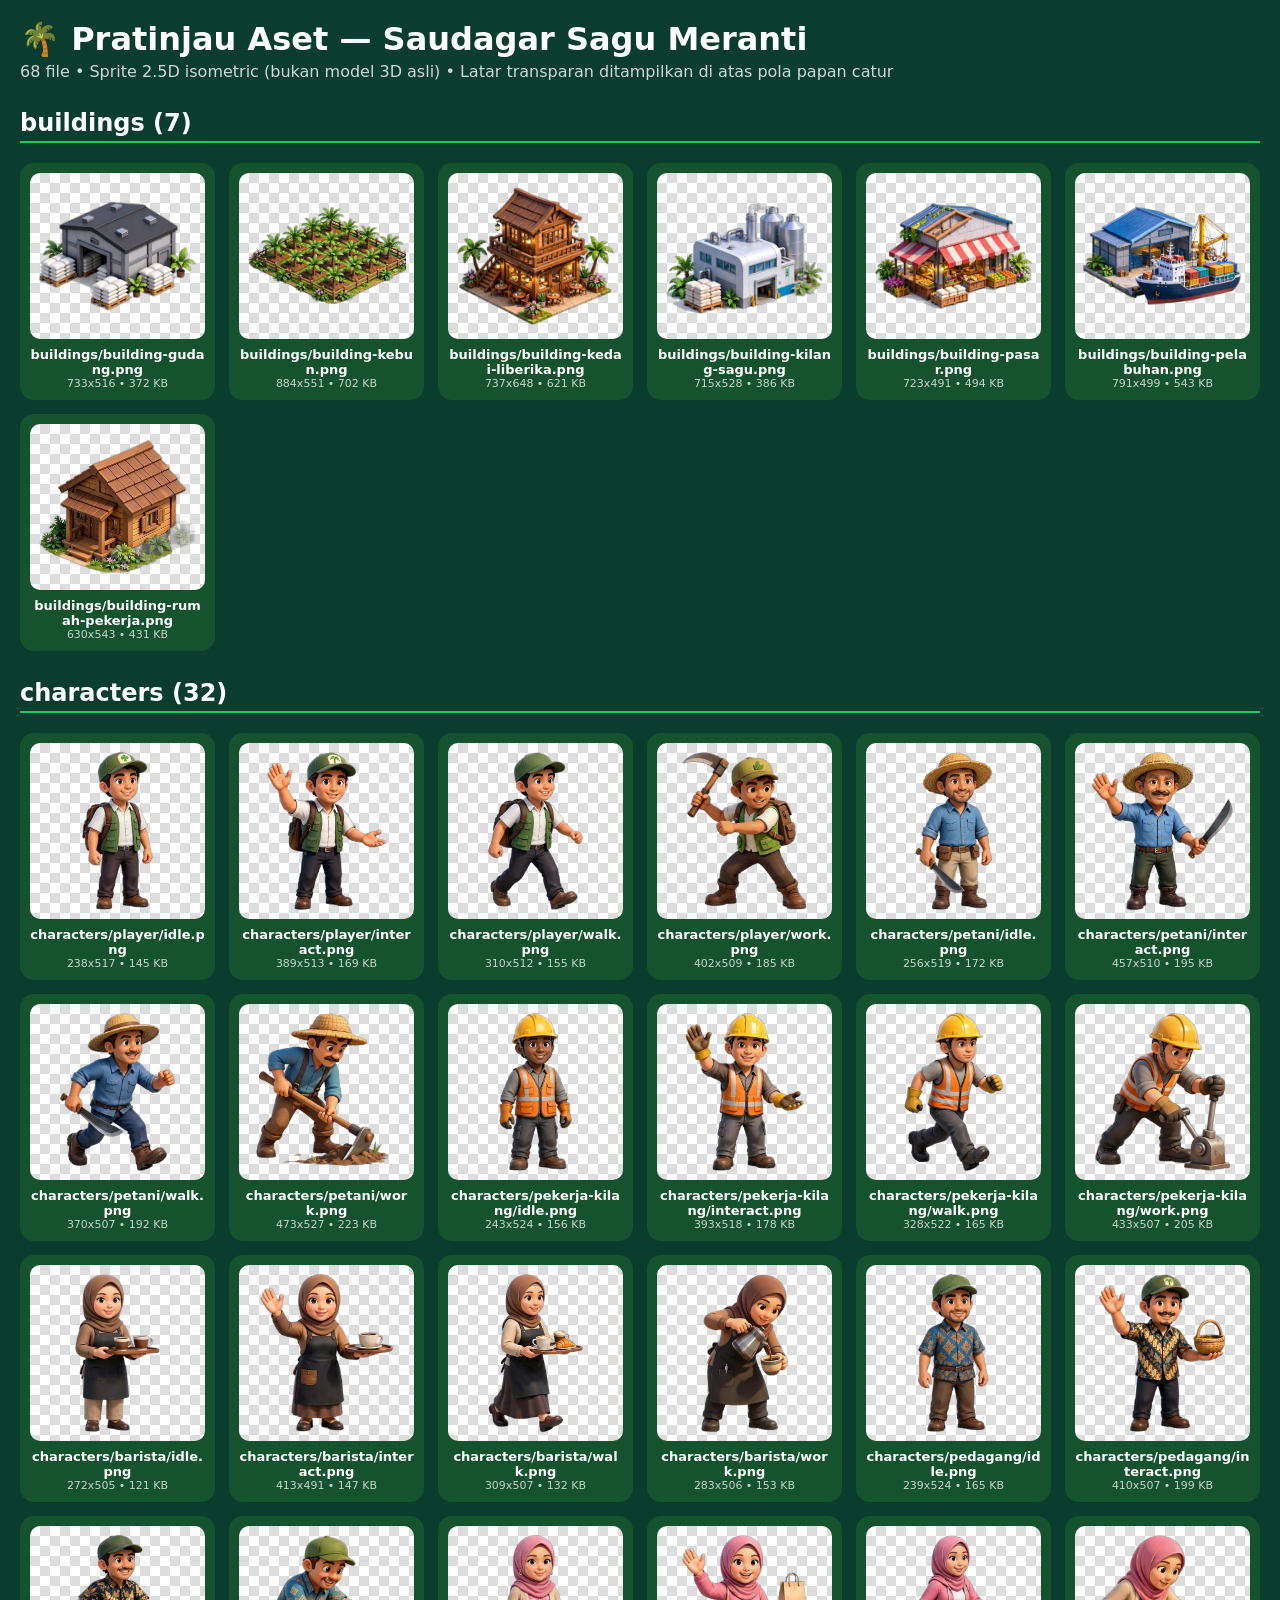
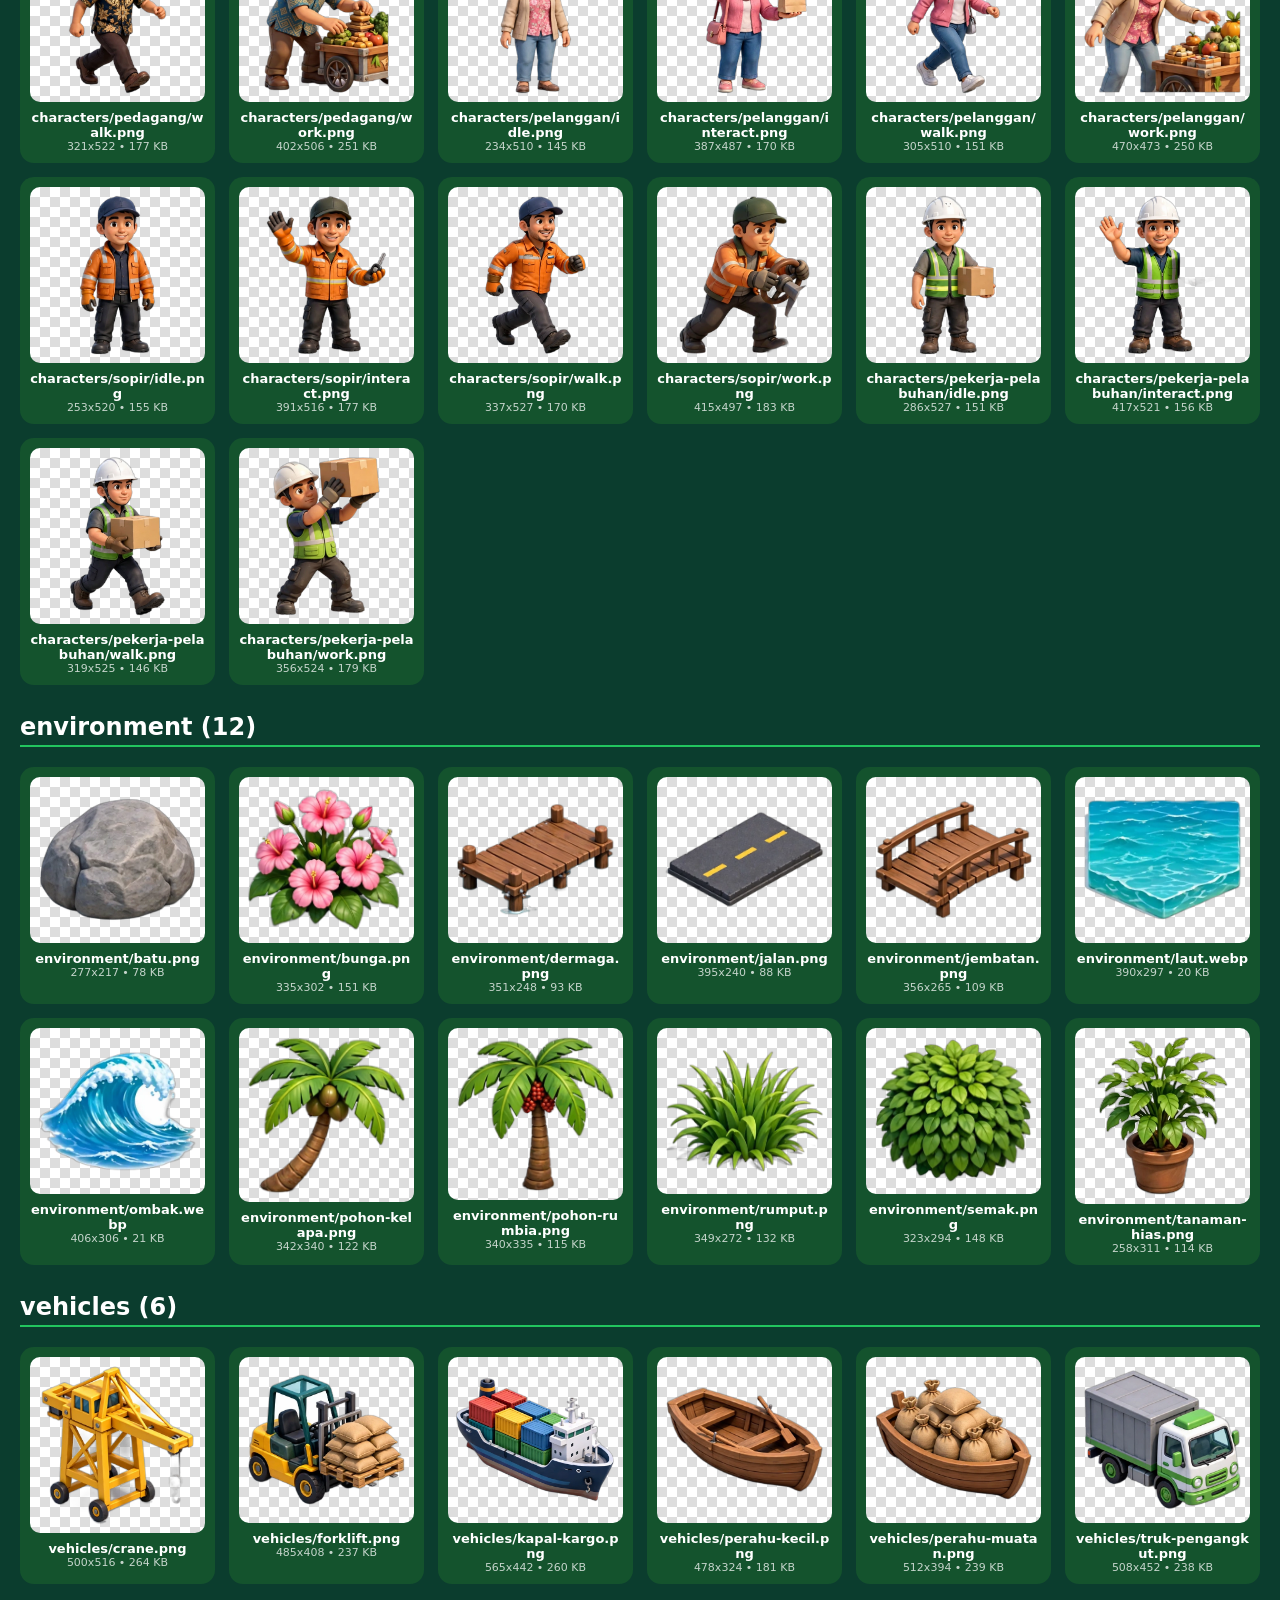
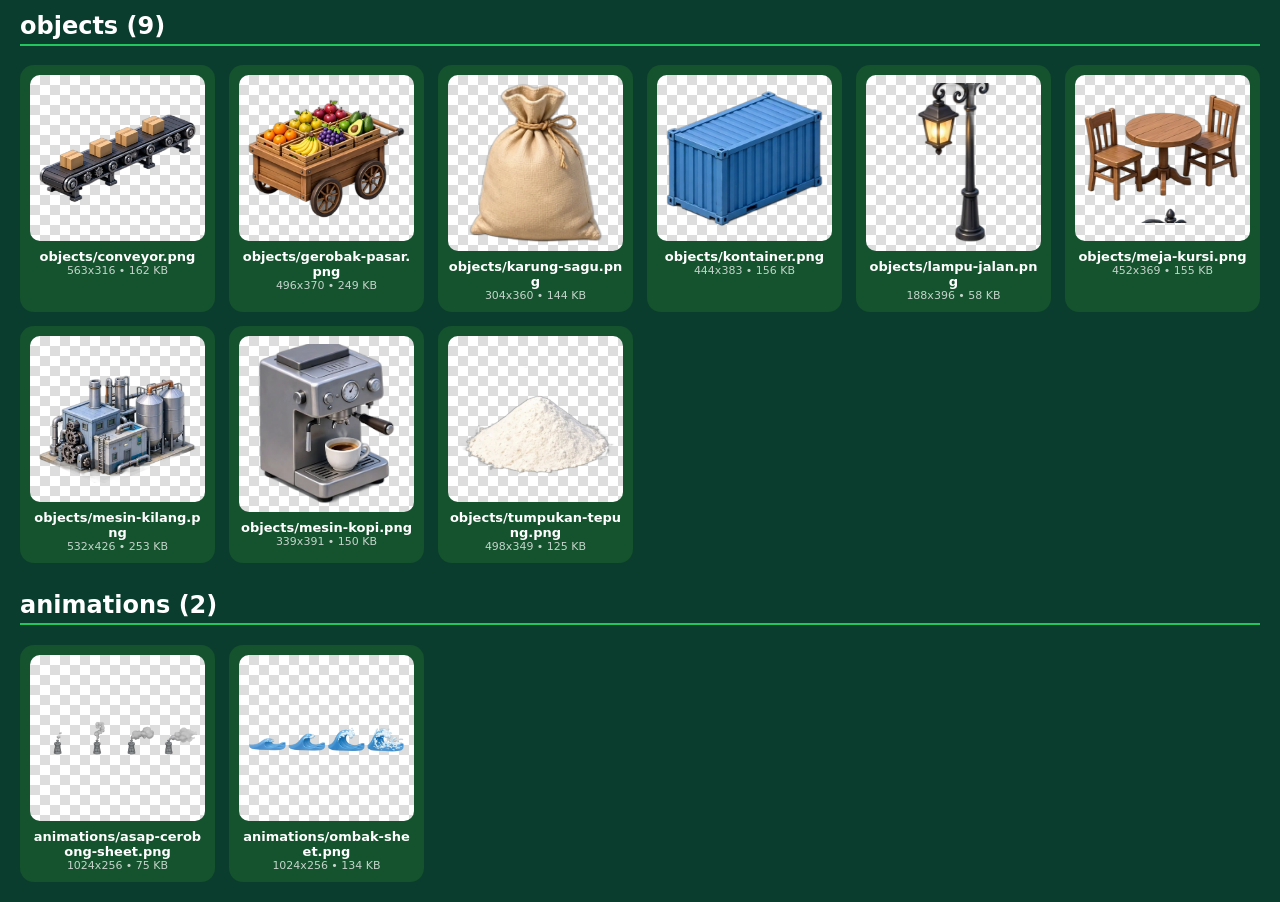
==== assets/preview.html @ fef3069c "Tambah manifest dan dokumentasi aset Saudagar Sagu Meranti" ====
<!DOCTYPE html><html lang='id'><head><meta charset='utf-8'><title>Pratinjau Aset — Saudagar Sagu Meranti</title><style>
body{font-family:system-ui,sans-serif;background:#0b3d2e;color:#fff;margin:0;padding:20px}
h1{margin:0 0 4px} p.sub{opacity:.8;margin:0 0 20px}
h2{border-bottom:2px solid #22c55e;padding-bottom:4px;margin-top:28px}
.grid{display:grid;grid-template-columns:repeat(auto-fill,minmax(180px,1fr));gap:14px}
.kartu{background:#14532d;border-radius:14px;padding:10px;text-align:center}
.kotak{background:repeating-conic-gradient(#ddd 0 25%,#fff 0 50%) 0 0/20px 20px;border-radius:10px;min-height:150px;display:flex;align-items:center;justify-content:center;padding:8px}
.kotak img{max-width:100%;max-height:160px}
.nama{font-size:13px;font-weight:700;margin-top:8px;word-break:break-all}
.meta{font-size:11px;opacity:.75}
</style></head><body>
<h1>🌴 Pratinjau Aset — Saudagar Sagu Meranti</h1>
<p class='sub'>68 file • Sprite 2.5D isometric (bukan model 3D asli) • Latar transparan ditampilkan di atas pola papan catur</p>
<h2>buildings (7)</h2><div class='grid'>
<div class='kartu'><div class='kotak'><img src='buildings/building-gudang.png' alt='buildings/building-gudang.png'></div><div class='nama'>buildings/building-gudang.png</div><div class='meta'>733x516 • 372 KB</div></div>
<div class='kartu'><div class='kotak'><img src='buildings/building-kebun.png' alt='buildings/building-kebun.png'></div><div class='nama'>buildings/building-kebun.png</div><div class='meta'>884x551 • 702 KB</div></div>
<div class='kartu'><div class='kotak'><img src='buildings/building-kedai-liberika.png' alt='buildings/building-kedai-liberika.png'></div><div class='nama'>buildings/building-kedai-liberika.png</div><div class='meta'>737x648 • 621 KB</div></div>
<div class='kartu'><div class='kotak'><img src='buildings/building-kilang-sagu.png' alt='buildings/building-kilang-sagu.png'></div><div class='nama'>buildings/building-kilang-sagu.png</div><div class='meta'>715x528 • 386 KB</div></div>
<div class='kartu'><div class='kotak'><img src='buildings/building-pasar.png' alt='buildings/building-pasar.png'></div><div class='nama'>buildings/building-pasar.png</div><div class='meta'>723x491 • 494 KB</div></div>
<div class='kartu'><div class='kotak'><img src='buildings/building-pelabuhan.png' alt='buildings/building-pelabuhan.png'></div><div class='nama'>buildings/building-pelabuhan.png</div><div class='meta'>791x499 • 543 KB</div></div>
<div class='kartu'><div class='kotak'><img src='buildings/building-rumah-pekerja.png' alt='buildings/building-rumah-pekerja.png'></div><div class='nama'>buildings/building-rumah-pekerja.png</div><div class='meta'>630x543 • 431 KB</div></div>
</div>
<h2>characters (32)</h2><div class='grid'>
<div class='kartu'><div class='kotak'><img src='characters/player/idle.png' alt='characters/player/idle.png'></div><div class='nama'>characters/player/idle.png</div><div class='meta'>238x517 • 145 KB</div></div>
<div class='kartu'><div class='kotak'><img src='characters/player/interact.png' alt='characters/player/interact.png'></div><div class='nama'>characters/player/interact.png</div><div class='meta'>389x513 • 169 KB</div></div>
<div class='kartu'><div class='kotak'><img src='characters/player/walk.png' alt='characters/player/walk.png'></div><div class='nama'>characters/player/walk.png</div><div class='meta'>310x512 • 155 KB</div></div>
<div class='kartu'><div class='kotak'><img src='characters/player/work.png' alt='characters/player/work.png'></div><div class='nama'>characters/player/work.png</div><div class='meta'>402x509 • 185 KB</div></div>
<div class='kartu'><div class='kotak'><img src='characters/petani/idle.png' alt='characters/petani/idle.png'></div><div class='nama'>characters/petani/idle.png</div><div class='meta'>256x519 • 172 KB</div></div>
<div class='kartu'><div class='kotak'><img src='characters/petani/interact.png' alt='characters/petani/interact.png'></div><div class='nama'>characters/petani/interact.png</div><div class='meta'>457x510 • 195 KB</div></div>
<div class='kartu'><div class='kotak'><img src='characters/petani/walk.png' alt='characters/petani/walk.png'></div><div class='nama'>characters/petani/walk.png</div><div class='meta'>370x507 • 192 KB</div></div>
<div class='kartu'><div class='kotak'><img src='characters/petani/work.png' alt='characters/petani/work.png'></div><div class='nama'>characters/petani/work.png</div><div class='meta'>473x527 • 223 KB</div></div>
<div class='kartu'><div class='kotak'><img src='characters/pekerja-kilang/idle.png' alt='characters/pekerja-kilang/idle.png'></div><div class='nama'>characters/pekerja-kilang/idle.png</div><div class='meta'>243x524 • 156 KB</div></div>
<div class='kartu'><div class='kotak'><img src='characters/pekerja-kilang/interact.png' alt='characters/pekerja-kilang/interact.png'></div><div class='nama'>characters/pekerja-kilang/interact.png</div><div class='meta'>393x518 • 178 KB</div></div>
<div class='kartu'><div class='kotak'><img src='characters/pekerja-kilang/walk.png' alt='characters/pekerja-kilang/walk.png'></div><div class='nama'>characters/pekerja-kilang/walk.png</div><div class='meta'>328x522 • 165 KB</div></div>
<div class='kartu'><div class='kotak'><img src='characters/pekerja-kilang/work.png' alt='characters/pekerja-kilang/work.png'></div><div class='nama'>characters/pekerja-kilang/work.png</div><div class='meta'>433x507 • 205 KB</div></div>
<div class='kartu'><div class='kotak'><img src='characters/barista/idle.png' alt='characters/barista/idle.png'></div><div class='nama'>characters/barista/idle.png</div><div class='meta'>272x505 • 121 KB</div></div>
<div class='kartu'><div class='kotak'><img src='characters/barista/interact.png' alt='characters/barista/interact.png'></div><div class='nama'>characters/barista/interact.png</div><div class='meta'>413x491 • 147 KB</div></div>
<div class='kartu'><div class='kotak'><img src='characters/barista/walk.png' alt='characters/barista/walk.png'></div><div class='nama'>characters/barista/walk.png</div><div class='meta'>309x507 • 132 KB</div></div>
<div class='kartu'><div class='kotak'><img src='characters/barista/work.png' alt='characters/barista/work.png'></div><div class='nama'>characters/barista/work.png</div><div class='meta'>283x506 • 153 KB</div></div>
<div class='kartu'><div class='kotak'><img src='characters/pedagang/idle.png' alt='characters/pedagang/idle.png'></div><div class='nama'>characters/pedagang/idle.png</div><div class='meta'>239x524 • 165 KB</div></div>
<div class='kartu'><div class='kotak'><img src='characters/pedagang/interact.png' alt='characters/pedagang/interact.png'></div><div class='nama'>characters/pedagang/interact.png</div><div class='meta'>410x507 • 199 KB</div></div>
<div class='kartu'><div class='kotak'><img src='characters/pedagang/walk.png' alt='characters/pedagang/walk.png'></div><div class='nama'>characters/pedagang/walk.png</div><div class='meta'>321x522 • 177 KB</div></div>
<div class='kartu'><div class='kotak'><img src='characters/pedagang/work.png' alt='characters/pedagang/work.png'></div><div class='nama'>characters/pedagang/work.png</div><div class='meta'>402x506 • 251 KB</div></div>
<div class='kartu'><div class='kotak'><img src='characters/pelanggan/idle.png' alt='characters/pelanggan/idle.png'></div><div class='nama'>characters/pelanggan/idle.png</div><div class='meta'>234x510 • 145 KB</div></div>
<div class='kartu'><div class='kotak'><img src='characters/pelanggan/interact.png' alt='characters/pelanggan/interact.png'></div><div class='nama'>characters/pelanggan/interact.png</div><div class='meta'>387x487 • 170 KB</div></div>
<div class='kartu'><div class='kotak'><img src='characters/pelanggan/walk.png' alt='characters/pelanggan/walk.png'></div><div class='nama'>characters/pelanggan/walk.png</div><div class='meta'>305x510 • 151 KB</div></div>
<div class='kartu'><div class='kotak'><img src='characters/pelanggan/work.png' alt='characters/pelanggan/work.png'></div><div class='nama'>characters/pelanggan/work.png</div><div class='meta'>470x473 • 250 KB</div></div>
<div class='kartu'><div class='kotak'><img src='characters/sopir/idle.png' alt='characters/sopir/idle.png'></div><div class='nama'>characters/sopir/idle.png</div><div class='meta'>253x520 • 155 KB</div></div>
<div class='kartu'><div class='kotak'><img src='characters/sopir/interact.png' alt='characters/sopir/interact.png'></div><div class='nama'>characters/sopir/interact.png</div><div class='meta'>391x516 • 177 KB</div></div>
<div class='kartu'><div class='kotak'><img src='characters/sopir/walk.png' alt='characters/sopir/walk.png'></div><div class='nama'>characters/sopir/walk.png</div><div class='meta'>337x527 • 170 KB</div></div>
<div class='kartu'><div class='kotak'><img src='characters/sopir/work.png' alt='characters/sopir/work.png'></div><div class='nama'>characters/sopir/work.png</div><div class='meta'>415x497 • 183 KB</div></div>
<div class='kartu'><div class='kotak'><img src='characters/pekerja-pelabuhan/idle.png' alt='characters/pekerja-pelabuhan/idle.png'></div><div class='nama'>characters/pekerja-pelabuhan/idle.png</div><div class='meta'>286x527 • 151 KB</div></div>
<div class='kartu'><div class='kotak'><img src='characters/pekerja-pelabuhan/interact.png' alt='characters/pekerja-pelabuhan/interact.png'></div><div class='nama'>characters/pekerja-pelabuhan/interact.png</div><div class='meta'>417x521 • 156 KB</div></div>
<div class='kartu'><div class='kotak'><img src='characters/pekerja-pelabuhan/walk.png' alt='characters/pekerja-pelabuhan/walk.png'></div><div class='nama'>characters/pekerja-pelabuhan/walk.png</div><div class='meta'>319x525 • 146 KB</div></div>
<div class='kartu'><div class='kotak'><img src='characters/pekerja-pelabuhan/work.png' alt='characters/pekerja-pelabuhan/work.png'></div><div class='nama'>characters/pekerja-pelabuhan/work.png</div><div class='meta'>356x524 • 179 KB</div></div>
</div>
<h2>environment (12)</h2><div class='grid'>
<div class='kartu'><div class='kotak'><img src='environment/batu.png' alt='environment/batu.png'></div><div class='nama'>environment/batu.png</div><div class='meta'>277x217 • 78 KB</div></div>
<div class='kartu'><div class='kotak'><img src='environment/bunga.png' alt='environment/bunga.png'></div><div class='nama'>environment/bunga.png</div><div class='meta'>335x302 • 151 KB</div></div>
<div class='kartu'><div class='kotak'><img src='environment/dermaga.png' alt='environment/dermaga.png'></div><div class='nama'>environment/dermaga.png</div><div class='meta'>351x248 • 93 KB</div></div>
<div class='kartu'><div class='kotak'><img src='environment/jalan.png' alt='environment/jalan.png'></div><div class='nama'>environment/jalan.png</div><div class='meta'>395x240 • 88 KB</div></div>
<div class='kartu'><div class='kotak'><img src='environment/jembatan.png' alt='environment/jembatan.png'></div><div class='nama'>environment/jembatan.png</div><div class='meta'>356x265 • 109 KB</div></div>
<div class='kartu'><div class='kotak'><img src='environment/laut.webp' alt='environment/laut.webp'></div><div class='nama'>environment/laut.webp</div><div class='meta'>390x297 • 20 KB</div></div>
<div class='kartu'><div class='kotak'><img src='environment/ombak.webp' alt='environment/ombak.webp'></div><div class='nama'>environment/ombak.webp</div><div class='meta'>406x306 • 21 KB</div></div>
<div class='kartu'><div class='kotak'><img src='environment/pohon-kelapa.png' alt='environment/pohon-kelapa.png'></div><div class='nama'>environment/pohon-kelapa.png</div><div class='meta'>342x340 • 122 KB</div></div>
<div class='kartu'><div class='kotak'><img src='environment/pohon-rumbia.png' alt='environment/pohon-rumbia.png'></div><div class='nama'>environment/pohon-rumbia.png</div><div class='meta'>340x335 • 115 KB</div></div>
<div class='kartu'><div class='kotak'><img src='environment/rumput.png' alt='environment/rumput.png'></div><div class='nama'>environment/rumput.png</div><div class='meta'>349x272 • 132 KB</div></div>
<div class='kartu'><div class='kotak'><img src='environment/semak.png' alt='environment/semak.png'></div><div class='nama'>environment/semak.png</div><div class='meta'>323x294 • 148 KB</div></div>
<div class='kartu'><div class='kotak'><img src='environment/tanaman-hias.png' alt='environment/tanaman-hias.png'></div><div class='nama'>environment/tanaman-hias.png</div><div class='meta'>258x311 • 114 KB</div></div>
</div>
<h2>vehicles (6)</h2><div class='grid'>
<div class='kartu'><div class='kotak'><img src='vehicles/crane.png' alt='vehicles/crane.png'></div><div class='nama'>vehicles/crane.png</div><div class='meta'>500x516 • 264 KB</div></div>
<div class='kartu'><div class='kotak'><img src='vehicles/forklift.png' alt='vehicles/forklift.png'></div><div class='nama'>vehicles/forklift.png</div><div class='meta'>485x408 • 237 KB</div></div>
<div class='kartu'><div class='kotak'><img src='vehicles/kapal-kargo.png' alt='vehicles/kapal-kargo.png'></div><div class='nama'>vehicles/kapal-kargo.png</div><div class='meta'>565x442 • 260 KB</div></div>
<div class='kartu'><div class='kotak'><img src='vehicles/perahu-kecil.png' alt='vehicles/perahu-kecil.png'></div><div class='nama'>vehicles/perahu-kecil.png</div><div class='meta'>478x324 • 181 KB</div></div>
<div class='kartu'><div class='kotak'><img src='vehicles/perahu-muatan.png' alt='vehicles/perahu-muatan.png'></div><div class='nama'>vehicles/perahu-muatan.png</div><div class='meta'>512x394 • 239 KB</div></div>
<div class='kartu'><div class='kotak'><img src='vehicles/truk-pengangkut.png' alt='vehicles/truk-pengangkut.png'></div><div class='nama'>vehicles/truk-pengangkut.png</div><div class='meta'>508x452 • 238 KB</div></div>
</div>
<h2>objects (9)</h2><div class='grid'>
<div class='kartu'><div class='kotak'><img src='objects/conveyor.png' alt='objects/conveyor.png'></div><div class='nama'>objects/conveyor.png</div><div class='meta'>563x316 • 162 KB</div></div>
<div class='kartu'><div class='kotak'><img src='objects/gerobak-pasar.png' alt='objects/gerobak-pasar.png'></div><div class='nama'>objects/gerobak-pasar.png</div><div class='meta'>496x370 • 249 KB</div></div>
<div class='kartu'><div class='kotak'><img src='objects/karung-sagu.png' alt='objects/karung-sagu.png'></div><div class='nama'>objects/karung-sagu.png</div><div class='meta'>304x360 • 144 KB</div></div>
<div class='kartu'><div class='kotak'><img src='objects/kontainer.png' alt='objects/kontainer.png'></div><div class='nama'>objects/kontainer.png</div><div class='meta'>444x383 • 156 KB</div></div>
<div class='kartu'><div class='kotak'><img src='objects/lampu-jalan.png' alt='objects/lampu-jalan.png'></div><div class='nama'>objects/lampu-jalan.png</div><div class='meta'>188x396 • 58 KB</div></div>
<div class='kartu'><div class='kotak'><img src='objects/meja-kursi.png' alt='objects/meja-kursi.png'></div><div class='nama'>objects/meja-kursi.png</div><div class='meta'>452x369 • 155 KB</div></div>
<div class='kartu'><div class='kotak'><img src='objects/mesin-kilang.png' alt='objects/mesin-kilang.png'></div><div class='nama'>objects/mesin-kilang.png</div><div class='meta'>532x426 • 253 KB</div></div>
<div class='kartu'><div class='kotak'><img src='objects/mesin-kopi.png' alt='objects/mesin-kopi.png'></div><div class='nama'>objects/mesin-kopi.png</div><div class='meta'>339x391 • 150 KB</div></div>
<div class='kartu'><div class='kotak'><img src='objects/tumpukan-tepung.png' alt='objects/tumpukan-tepung.png'></div><div class='nama'>objects/tumpukan-tepung.png</div><div class='meta'>498x349 • 125 KB</div></div>
</div>
<h2>animations (2)</h2><div class='grid'>
<div class='kartu'><div class='kotak'><img src='animations/asap-cerobong-sheet.png' alt='animations/asap-cerobong-sheet.png'></div><div class='nama'>animations/asap-cerobong-sheet.png</div><div class='meta'>1024x256 • 75 KB</div></div>
<div class='kartu'><div class='kotak'><img src='animations/ombak-sheet.png' alt='animations/ombak-sheet.png'></div><div class='nama'>animations/ombak-sheet.png</div><div class='meta'>1024x256 • 134 KB</div></div>
</div>
</body></html>
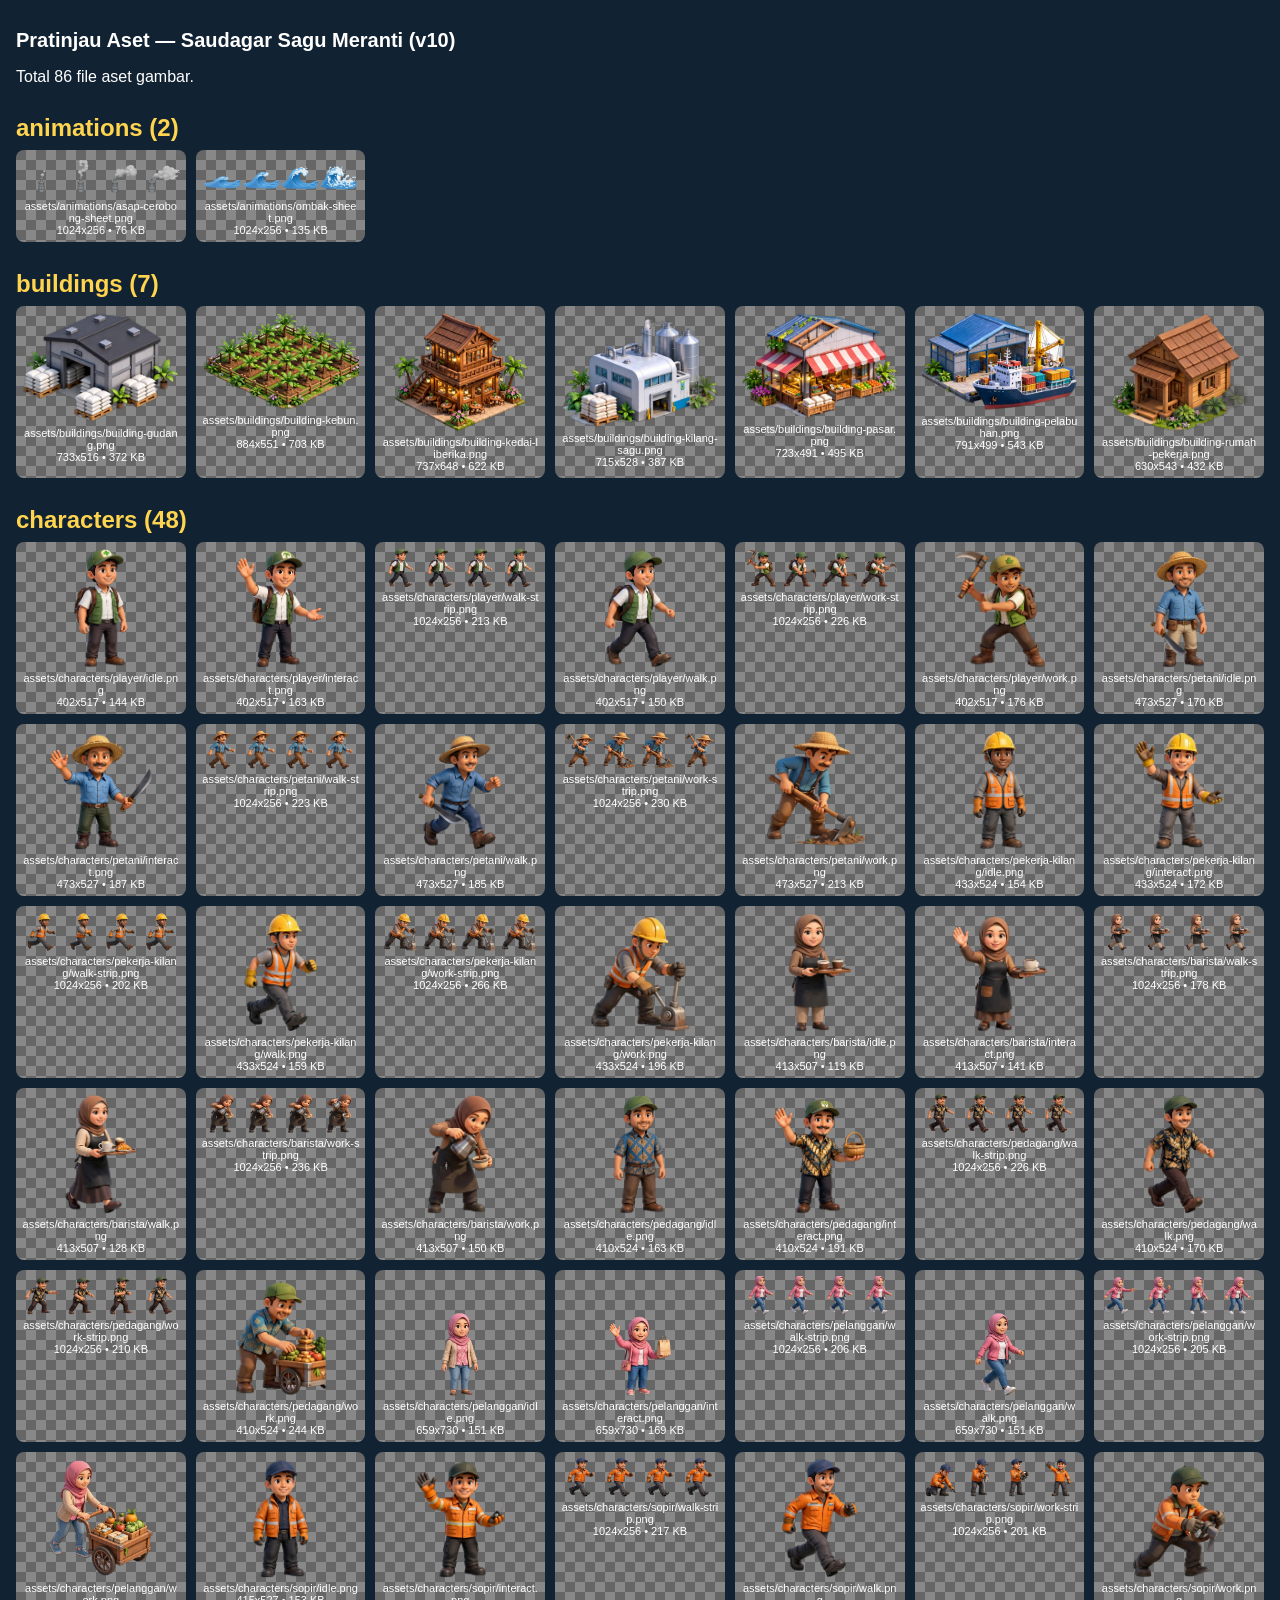
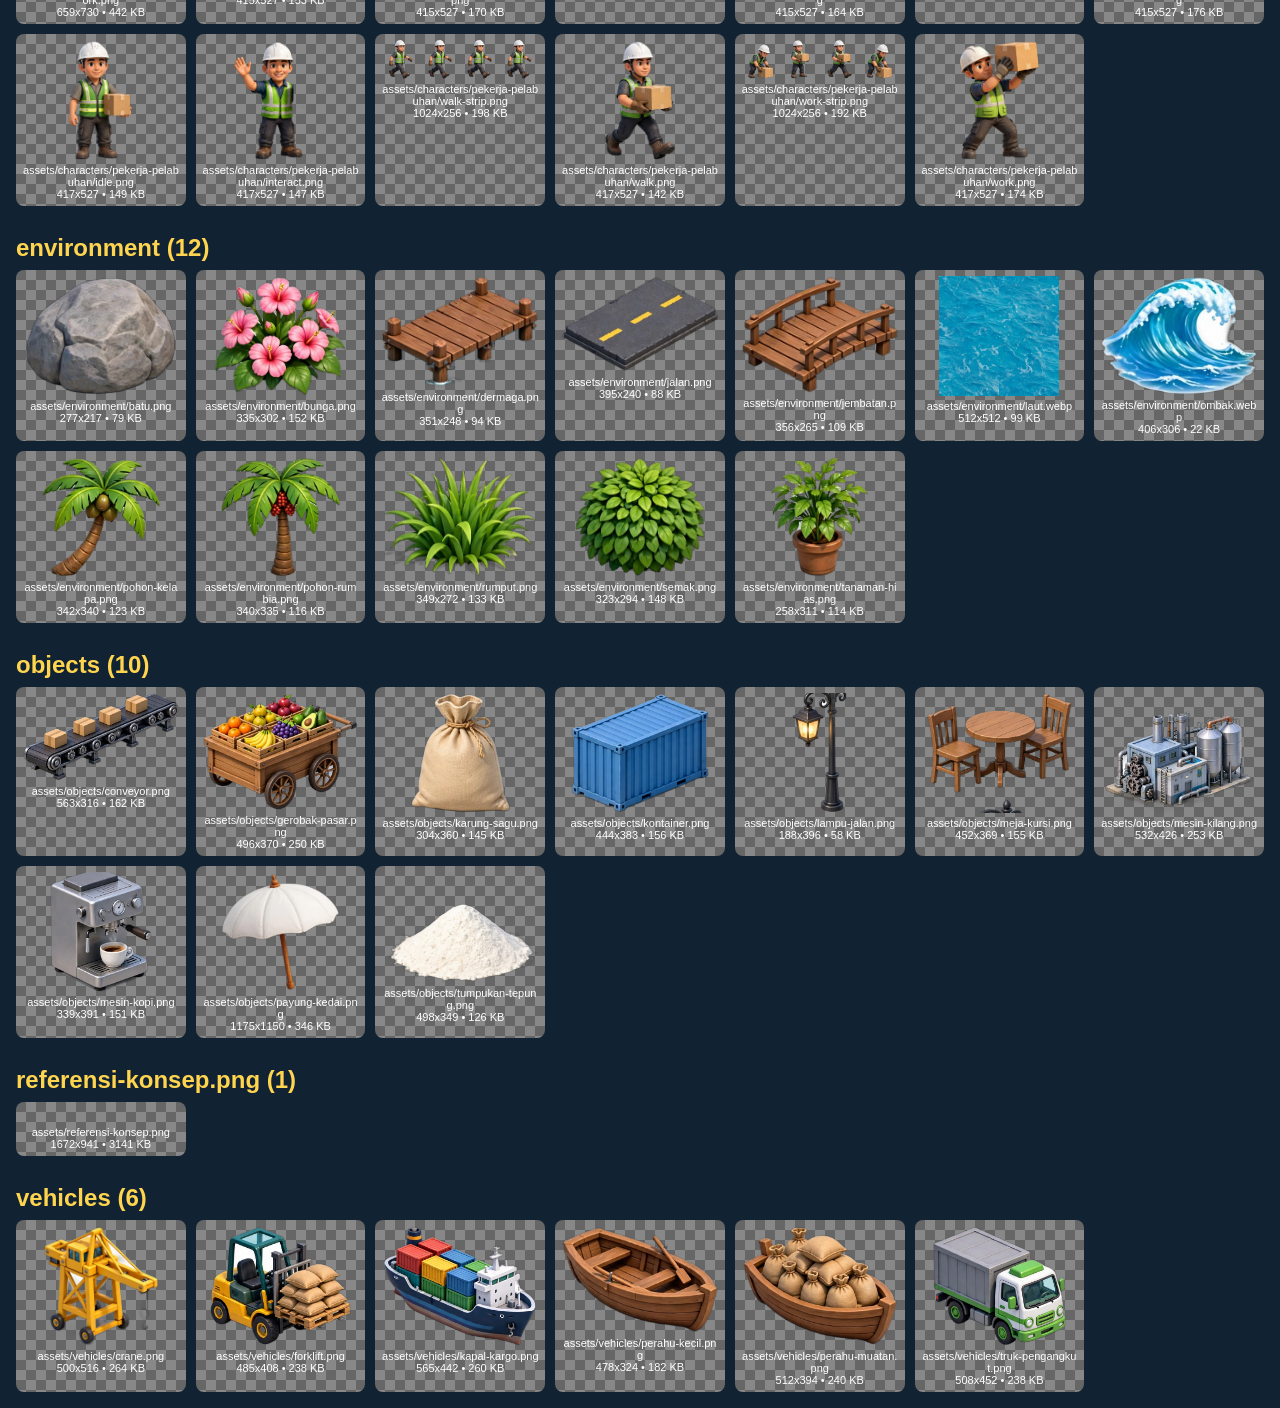
==== commit 519cd202: "Update manifest dan dokumentasi aset Saudagar Sagu Meranti v10" ====
--- a/assets/preview.html
+++ b/assets/preview.html
@@ -1,94 +1,104 @@
-<!DOCTYPE html><html lang='id'><head><meta charset='utf-8'><title>Pratinjau Aset — Saudagar Sagu Meranti</title><style>
-body{font-family:system-ui,sans-serif;background:#0b3d2e;color:#fff;margin:0;padding:20px}
-h1{margin:0 0 4px} p.sub{opacity:.8;margin:0 0 20px}
-h2{border-bottom:2px solid #22c55e;padding-bottom:4px;margin-top:28px}
-.grid{display:grid;grid-template-columns:repeat(auto-fill,minmax(180px,1fr));gap:14px}
-.kartu{background:#14532d;border-radius:14px;padding:10px;text-align:center}
-.kotak{background:repeating-conic-gradient(#ddd 0 25%,#fff 0 50%) 0 0/20px 20px;border-radius:10px;min-height:150px;display:flex;align-items:center;justify-content:center;padding:8px}
-.kotak img{max-width:100%;max-height:160px}
-.nama{font-size:13px;font-weight:700;margin-top:8px;word-break:break-all}
-.meta{font-size:11px;opacity:.75}
-</style></head><body>
-<h1>🌴 Pratinjau Aset — Saudagar Sagu Meranti</h1>
-<p class='sub'>68 file • Sprite 2.5D isometric (bukan model 3D asli) • Latar transparan ditampilkan di atas pola papan catur</p>
+<!DOCTYPE html><html lang='id'><head><meta charset='utf-8'><title>Pratinjau Aset — Saudagar Sagu Meranti (v10)</title>
+<style>body{font-family:sans-serif;background:#123;color:#fff;margin:0;padding:16px}h1{font-size:20px}h2{margin:28px 0 8px;color:#ffd54f}.grid{display:grid;grid-template-columns:repeat(auto-fill,minmax(150px,1fr));gap:10px}.cell{background:repeating-conic-gradient(#888 0 25%,#666 0 50%) 0 0/20px 20px;border-radius:8px;padding:6px;text-align:center}.cell img{max-width:100%;max-height:120px}.cell small{display:block;color:#fff;font-size:11px;word-break:break-all}</style></head><body>
+<h1>Pratinjau Aset — Saudagar Sagu Meranti (v10)</h1><p>Total 86 file aset gambar.</p>
+<h2>animations (2)</h2><div class='grid'>
+<div class='cell'><img src='animations/asap-cerobong-sheet.png' alt=''><small>assets/animations/asap-cerobong-sheet.png<br>1024x256 • 76 KB</small></div>
+<div class='cell'><img src='animations/ombak-sheet.png' alt=''><small>assets/animations/ombak-sheet.png<br>1024x256 • 135 KB</small></div>
+</div>
 <h2>buildings (7)</h2><div class='grid'>
-<div class='kartu'><div class='kotak'><img src='buildings/building-gudang.png' alt='buildings/building-gudang.png'></div><div class='nama'>buildings/building-gudang.png</div><div class='meta'>733x516 • 372 KB</div></div>
-<div class='kartu'><div class='kotak'><img src='buildings/building-kebun.png' alt='buildings/building-kebun.png'></div><div class='nama'>buildings/building-kebun.png</div><div class='meta'>884x551 • 702 KB</div></div>
-<div class='kartu'><div class='kotak'><img src='buildings/building-kedai-liberika.png' alt='buildings/building-kedai-liberika.png'></div><div class='nama'>buildings/building-kedai-liberika.png</div><div class='meta'>737x648 • 621 KB</div></div>
-<div class='kartu'><div class='kotak'><img src='buildings/building-kilang-sagu.png' alt='buildings/building-kilang-sagu.png'></div><div class='nama'>buildings/building-kilang-sagu.png</div><div class='meta'>715x528 • 386 KB</div></div>
-<div class='kartu'><div class='kotak'><img src='buildings/building-pasar.png' alt='buildings/building-pasar.png'></div><div class='nama'>buildings/building-pasar.png</div><div class='meta'>723x491 • 494 KB</div></div>
-<div class='kartu'><div class='kotak'><img src='buildings/building-pelabuhan.png' alt='buildings/building-pelabuhan.png'></div><div class='nama'>buildings/building-pelabuhan.png</div><div class='meta'>791x499 • 543 KB</div></div>
-<div class='kartu'><div class='kotak'><img src='buildings/building-rumah-pekerja.png' alt='buildings/building-rumah-pekerja.png'></div><div class='nama'>buildings/building-rumah-pekerja.png</div><div class='meta'>630x543 • 431 KB</div></div>
+<div class='cell'><img src='buildings/building-gudang.png' alt=''><small>assets/buildings/building-gudang.png<br>733x516 • 372 KB</small></div>
+<div class='cell'><img src='buildings/building-kebun.png' alt=''><small>assets/buildings/building-kebun.png<br>884x551 • 703 KB</small></div>
+<div class='cell'><img src='buildings/building-kedai-liberika.png' alt=''><small>assets/buildings/building-kedai-liberika.png<br>737x648 • 622 KB</small></div>
+<div class='cell'><img src='buildings/building-kilang-sagu.png' alt=''><small>assets/buildings/building-kilang-sagu.png<br>715x528 • 387 KB</small></div>
+<div class='cell'><img src='buildings/building-pasar.png' alt=''><small>assets/buildings/building-pasar.png<br>723x491 • 495 KB</small></div>
+<div class='cell'><img src='buildings/building-pelabuhan.png' alt=''><small>assets/buildings/building-pelabuhan.png<br>791x499 • 543 KB</small></div>
+<div class='cell'><img src='buildings/building-rumah-pekerja.png' alt=''><small>assets/buildings/building-rumah-pekerja.png<br>630x543 • 432 KB</small></div>
 </div>
-<h2>characters (32)</h2><div class='grid'>
-<div class='kartu'><div class='kotak'><img src='characters/player/idle.png' alt='characters/player/idle.png'></div><div class='nama'>characters/player/idle.png</div><div class='meta'>238x517 • 145 KB</div></div>
-<div class='kartu'><div class='kotak'><img src='characters/player/interact.png' alt='characters/player/interact.png'></div><div class='nama'>characters/player/interact.png</div><div class='meta'>389x513 • 169 KB</div></div>
-<div class='kartu'><div class='kotak'><img src='characters/player/walk.png' alt='characters/player/walk.png'></div><div class='nama'>characters/player/walk.png</div><div class='meta'>310x512 • 155 KB</div></div>
-<div class='kartu'><div class='kotak'><img src='characters/player/work.png' alt='characters/player/work.png'></div><div class='nama'>characters/player/work.png</div><div class='meta'>402x509 • 185 KB</div></div>
-<div class='kartu'><div class='kotak'><img src='characters/petani/idle.png' alt='characters/petani/idle.png'></div><div class='nama'>characters/petani/idle.png</div><div class='meta'>256x519 • 172 KB</div></div>
-<div class='kartu'><div class='kotak'><img src='characters/petani/interact.png' alt='characters/petani/interact.png'></div><div class='nama'>characters/petani/interact.png</div><div class='meta'>457x510 • 195 KB</div></div>
-<div class='kartu'><div class='kotak'><img src='characters/petani/walk.png' alt='characters/petani/walk.png'></div><div class='nama'>characters/petani/walk.png</div><div class='meta'>370x507 • 192 KB</div></div>
-<div class='kartu'><div class='kotak'><img src='characters/petani/work.png' alt='characters/petani/work.png'></div><div class='nama'>characters/petani/work.png</div><div class='meta'>473x527 • 223 KB</div></div>
-<div class='kartu'><div class='kotak'><img src='characters/pekerja-kilang/idle.png' alt='characters/pekerja-kilang/idle.png'></div><div class='nama'>characters/pekerja-kilang/idle.png</div><div class='meta'>243x524 • 156 KB</div></div>
-<div class='kartu'><div class='kotak'><img src='characters/pekerja-kilang/interact.png' alt='characters/pekerja-kilang/interact.png'></div><div class='nama'>characters/pekerja-kilang/interact.png</div><div class='meta'>393x518 • 178 KB</div></div>
-<div class='kartu'><div class='kotak'><img src='characters/pekerja-kilang/walk.png' alt='characters/pekerja-kilang/walk.png'></div><div class='nama'>characters/pekerja-kilang/walk.png</div><div class='meta'>328x522 • 165 KB</div></div>
-<div class='kartu'><div class='kotak'><img src='characters/pekerja-kilang/work.png' alt='characters/pekerja-kilang/work.png'></div><div class='nama'>characters/pekerja-kilang/work.png</div><div class='meta'>433x507 • 205 KB</div></div>
-<div class='kartu'><div class='kotak'><img src='characters/barista/idle.png' alt='characters/barista/idle.png'></div><div class='nama'>characters/barista/idle.png</div><div class='meta'>272x505 • 121 KB</div></div>
-<div class='kartu'><div class='kotak'><img src='characters/barista/interact.png' alt='characters/barista/interact.png'></div><div class='nama'>characters/barista/interact.png</div><div class='meta'>413x491 • 147 KB</div></div>
-<div class='kartu'><div class='kotak'><img src='characters/barista/walk.png' alt='characters/barista/walk.png'></div><div class='nama'>characters/barista/walk.png</div><div class='meta'>309x507 • 132 KB</div></div>
-<div class='kartu'><div class='kotak'><img src='characters/barista/work.png' alt='characters/barista/work.png'></div><div class='nama'>characters/barista/work.png</div><div class='meta'>283x506 • 153 KB</div></div>
-<div class='kartu'><div class='kotak'><img src='characters/pedagang/idle.png' alt='characters/pedagang/idle.png'></div><div class='nama'>characters/pedagang/idle.png</div><div class='meta'>239x524 • 165 KB</div></div>
-<div class='kartu'><div class='kotak'><img src='characters/pedagang/interact.png' alt='characters/pedagang/interact.png'></div><div class='nama'>characters/pedagang/interact.png</div><div class='meta'>410x507 • 199 KB</div></div>
-<div class='kartu'><div class='kotak'><img src='characters/pedagang/walk.png' alt='characters/pedagang/walk.png'></div><div class='nama'>characters/pedagang/walk.png</div><div class='meta'>321x522 • 177 KB</div></div>
-<div class='kartu'><div class='kotak'><img src='characters/pedagang/work.png' alt='characters/pedagang/work.png'></div><div class='nama'>characters/pedagang/work.png</div><div class='meta'>402x506 • 251 KB</div></div>
-<div class='kartu'><div class='kotak'><img src='characters/pelanggan/idle.png' alt='characters/pelanggan/idle.png'></div><div class='nama'>characters/pelanggan/idle.png</div><div class='meta'>234x510 • 145 KB</div></div>
-<div class='kartu'><div class='kotak'><img src='characters/pelanggan/interact.png' alt='characters/pelanggan/interact.png'></div><div class='nama'>characters/pelanggan/interact.png</div><div class='meta'>387x487 • 170 KB</div></div>
-<div class='kartu'><div class='kotak'><img src='characters/pelanggan/walk.png' alt='characters/pelanggan/walk.png'></div><div class='nama'>characters/pelanggan/walk.png</div><div class='meta'>305x510 • 151 KB</div></div>
-<div class='kartu'><div class='kotak'><img src='characters/pelanggan/work.png' alt='characters/pelanggan/work.png'></div><div class='nama'>characters/pelanggan/work.png</div><div class='meta'>470x473 • 250 KB</div></div>
-<div class='kartu'><div class='kotak'><img src='characters/sopir/idle.png' alt='characters/sopir/idle.png'></div><div class='nama'>characters/sopir/idle.png</div><div class='meta'>253x520 • 155 KB</div></div>
-<div class='kartu'><div class='kotak'><img src='characters/sopir/interact.png' alt='characters/sopir/interact.png'></div><div class='nama'>characters/sopir/interact.png</div><div class='meta'>391x516 • 177 KB</div></div>
-<div class='kartu'><div class='kotak'><img src='characters/sopir/walk.png' alt='characters/sopir/walk.png'></div><div class='nama'>characters/sopir/walk.png</div><div class='meta'>337x527 • 170 KB</div></div>
-<div class='kartu'><div class='kotak'><img src='characters/sopir/work.png' alt='characters/sopir/work.png'></div><div class='nama'>characters/sopir/work.png</div><div class='meta'>415x497 • 183 KB</div></div>
-<div class='kartu'><div class='kotak'><img src='characters/pekerja-pelabuhan/idle.png' alt='characters/pekerja-pelabuhan/idle.png'></div><div class='nama'>characters/pekerja-pelabuhan/idle.png</div><div class='meta'>286x527 • 151 KB</div></div>
-<div class='kartu'><div class='kotak'><img src='characters/pekerja-pelabuhan/interact.png' alt='characters/pekerja-pelabuhan/interact.png'></div><div class='nama'>characters/pekerja-pelabuhan/interact.png</div><div class='meta'>417x521 • 156 KB</div></div>
-<div class='kartu'><div class='kotak'><img src='characters/pekerja-pelabuhan/walk.png' alt='characters/pekerja-pelabuhan/walk.png'></div><div class='nama'>characters/pekerja-pelabuhan/walk.png</div><div class='meta'>319x525 • 146 KB</div></div>
-<div class='kartu'><div class='kotak'><img src='characters/pekerja-pelabuhan/work.png' alt='characters/pekerja-pelabuhan/work.png'></div><div class='nama'>characters/pekerja-pelabuhan/work.png</div><div class='meta'>356x524 • 179 KB</div></div>
+<h2>characters (48)</h2><div class='grid'>
+<div class='cell'><img src='characters/player/idle.png' alt=''><small>assets/characters/player/idle.png<br>402x517 • 144 KB</small></div>
+<div class='cell'><img src='characters/player/interact.png' alt=''><small>assets/characters/player/interact.png<br>402x517 • 163 KB</small></div>
+<div class='cell'><img src='characters/player/walk-strip.png' alt=''><small>assets/characters/player/walk-strip.png<br>1024x256 • 213 KB</small></div>
+<div class='cell'><img src='characters/player/walk.png' alt=''><small>assets/characters/player/walk.png<br>402x517 • 150 KB</small></div>
+<div class='cell'><img src='characters/player/work-strip.png' alt=''><small>assets/characters/player/work-strip.png<br>1024x256 • 226 KB</small></div>
+<div class='cell'><img src='characters/player/work.png' alt=''><small>assets/characters/player/work.png<br>402x517 • 176 KB</small></div>
+<div class='cell'><img src='characters/petani/idle.png' alt=''><small>assets/characters/petani/idle.png<br>473x527 • 170 KB</small></div>
+<div class='cell'><img src='characters/petani/interact.png' alt=''><small>assets/characters/petani/interact.png<br>473x527 • 187 KB</small></div>
+<div class='cell'><img src='characters/petani/walk-strip.png' alt=''><small>assets/characters/petani/walk-strip.png<br>1024x256 • 223 KB</small></div>
+<div class='cell'><img src='characters/petani/walk.png' alt=''><small>assets/characters/petani/walk.png<br>473x527 • 185 KB</small></div>
+<div class='cell'><img src='characters/petani/work-strip.png' alt=''><small>assets/characters/petani/work-strip.png<br>1024x256 • 230 KB</small></div>
+<div class='cell'><img src='characters/petani/work.png' alt=''><small>assets/characters/petani/work.png<br>473x527 • 213 KB</small></div>
+<div class='cell'><img src='characters/pekerja-kilang/idle.png' alt=''><small>assets/characters/pekerja-kilang/idle.png<br>433x524 • 154 KB</small></div>
+<div class='cell'><img src='characters/pekerja-kilang/interact.png' alt=''><small>assets/characters/pekerja-kilang/interact.png<br>433x524 • 172 KB</small></div>
+<div class='cell'><img src='characters/pekerja-kilang/walk-strip.png' alt=''><small>assets/characters/pekerja-kilang/walk-strip.png<br>1024x256 • 202 KB</small></div>
+<div class='cell'><img src='characters/pekerja-kilang/walk.png' alt=''><small>assets/characters/pekerja-kilang/walk.png<br>433x524 • 159 KB</small></div>
+<div class='cell'><img src='characters/pekerja-kilang/work-strip.png' alt=''><small>assets/characters/pekerja-kilang/work-strip.png<br>1024x256 • 266 KB</small></div>
+<div class='cell'><img src='characters/pekerja-kilang/work.png' alt=''><small>assets/characters/pekerja-kilang/work.png<br>433x524 • 196 KB</small></div>
+<div class='cell'><img src='characters/barista/idle.png' alt=''><small>assets/characters/barista/idle.png<br>413x507 • 119 KB</small></div>
+<div class='cell'><img src='characters/barista/interact.png' alt=''><small>assets/characters/barista/interact.png<br>413x507 • 141 KB</small></div>
+<div class='cell'><img src='characters/barista/walk-strip.png' alt=''><small>assets/characters/barista/walk-strip.png<br>1024x256 • 178 KB</small></div>
+<div class='cell'><img src='characters/barista/walk.png' alt=''><small>assets/characters/barista/walk.png<br>413x507 • 128 KB</small></div>
+<div class='cell'><img src='characters/barista/work-strip.png' alt=''><small>assets/characters/barista/work-strip.png<br>1024x256 • 236 KB</small></div>
+<div class='cell'><img src='characters/barista/work.png' alt=''><small>assets/characters/barista/work.png<br>413x507 • 150 KB</small></div>
+<div class='cell'><img src='characters/pedagang/idle.png' alt=''><small>assets/characters/pedagang/idle.png<br>410x524 • 163 KB</small></div>
+<div class='cell'><img src='characters/pedagang/interact.png' alt=''><small>assets/characters/pedagang/interact.png<br>410x524 • 191 KB</small></div>
+<div class='cell'><img src='characters/pedagang/walk-strip.png' alt=''><small>assets/characters/pedagang/walk-strip.png<br>1024x256 • 226 KB</small></div>
+<div class='cell'><img src='characters/pedagang/walk.png' alt=''><small>assets/characters/pedagang/walk.png<br>410x524 • 170 KB</small></div>
+<div class='cell'><img src='characters/pedagang/work-strip.png' alt=''><small>assets/characters/pedagang/work-strip.png<br>1024x256 • 210 KB</small></div>
+<div class='cell'><img src='characters/pedagang/work.png' alt=''><small>assets/characters/pedagang/work.png<br>410x524 • 244 KB</small></div>
+<div class='cell'><img src='characters/pelanggan/idle.png' alt=''><small>assets/characters/pelanggan/idle.png<br>659x730 • 151 KB</small></div>
+<div class='cell'><img src='characters/pelanggan/interact.png' alt=''><small>assets/characters/pelanggan/interact.png<br>659x730 • 169 KB</small></div>
+<div class='cell'><img src='characters/pelanggan/walk-strip.png' alt=''><small>assets/characters/pelanggan/walk-strip.png<br>1024x256 • 206 KB</small></div>
+<div class='cell'><img src='characters/pelanggan/walk.png' alt=''><small>assets/characters/pelanggan/walk.png<br>659x730 • 151 KB</small></div>
+<div class='cell'><img src='characters/pelanggan/work-strip.png' alt=''><small>assets/characters/pelanggan/work-strip.png<br>1024x256 • 205 KB</small></div>
+<div class='cell'><img src='characters/pelanggan/work.png' alt=''><small>assets/characters/pelanggan/work.png<br>659x730 • 442 KB</small></div>
+<div class='cell'><img src='characters/sopir/idle.png' alt=''><small>assets/characters/sopir/idle.png<br>415x527 • 153 KB</small></div>
+<div class='cell'><img src='characters/sopir/interact.png' alt=''><small>assets/characters/sopir/interact.png<br>415x527 • 170 KB</small></div>
+<div class='cell'><img src='characters/sopir/walk-strip.png' alt=''><small>assets/characters/sopir/walk-strip.png<br>1024x256 • 217 KB</small></div>
+<div class='cell'><img src='characters/sopir/walk.png' alt=''><small>assets/characters/sopir/walk.png<br>415x527 • 164 KB</small></div>
+<div class='cell'><img src='characters/sopir/work-strip.png' alt=''><small>assets/characters/sopir/work-strip.png<br>1024x256 • 201 KB</small></div>
+<div class='cell'><img src='characters/sopir/work.png' alt=''><small>assets/characters/sopir/work.png<br>415x527 • 176 KB</small></div>
+<div class='cell'><img src='characters/pekerja-pelabuhan/idle.png' alt=''><small>assets/characters/pekerja-pelabuhan/idle.png<br>417x527 • 149 KB</small></div>
+<div class='cell'><img src='characters/pekerja-pelabuhan/interact.png' alt=''><small>assets/characters/pekerja-pelabuhan/interact.png<br>417x527 • 147 KB</small></div>
+<div class='cell'><img src='characters/pekerja-pelabuhan/walk-strip.png' alt=''><small>assets/characters/pekerja-pelabuhan/walk-strip.png<br>1024x256 • 198 KB</small></div>
+<div class='cell'><img src='characters/pekerja-pelabuhan/walk.png' alt=''><small>assets/characters/pekerja-pelabuhan/walk.png<br>417x527 • 142 KB</small></div>
+<div class='cell'><img src='characters/pekerja-pelabuhan/work-strip.png' alt=''><small>assets/characters/pekerja-pelabuhan/work-strip.png<br>1024x256 • 192 KB</small></div>
+<div class='cell'><img src='characters/pekerja-pelabuhan/work.png' alt=''><small>assets/characters/pekerja-pelabuhan/work.png<br>417x527 • 174 KB</small></div>
 </div>
 <h2>environment (12)</h2><div class='grid'>
-<div class='kartu'><div class='kotak'><img src='environment/batu.png' alt='environment/batu.png'></div><div class='nama'>environment/batu.png</div><div class='meta'>277x217 • 78 KB</div></div>
-<div class='kartu'><div class='kotak'><img src='environment/bunga.png' alt='environment/bunga.png'></div><div class='nama'>environment/bunga.png</div><div class='meta'>335x302 • 151 KB</div></div>
-<div class='kartu'><div class='kotak'><img src='environment/dermaga.png' alt='environment/dermaga.png'></div><div class='nama'>environment/dermaga.png</div><div class='meta'>351x248 • 93 KB</div></div>
-<div class='kartu'><div class='kotak'><img src='environment/jalan.png' alt='environment/jalan.png'></div><div class='nama'>environment/jalan.png</div><div class='meta'>395x240 • 88 KB</div></div>
-<div class='kartu'><div class='kotak'><img src='environment/jembatan.png' alt='environment/jembatan.png'></div><div class='nama'>environment/jembatan.png</div><div class='meta'>356x265 • 109 KB</div></div>
-<div class='kartu'><div class='kotak'><img src='environment/laut.webp' alt='environment/laut.webp'></div><div class='nama'>environment/laut.webp</div><div class='meta'>390x297 • 20 KB</div></div>
-<div class='kartu'><div class='kotak'><img src='environment/ombak.webp' alt='environment/ombak.webp'></div><div class='nama'>environment/ombak.webp</div><div class='meta'>406x306 • 21 KB</div></div>
-<div class='kartu'><div class='kotak'><img src='environment/pohon-kelapa.png' alt='environment/pohon-kelapa.png'></div><div class='nama'>environment/pohon-kelapa.png</div><div class='meta'>342x340 • 122 KB</div></div>
-<div class='kartu'><div class='kotak'><img src='environment/pohon-rumbia.png' alt='environment/pohon-rumbia.png'></div><div class='nama'>environment/pohon-rumbia.png</div><div class='meta'>340x335 • 115 KB</div></div>
-<div class='kartu'><div class='kotak'><img src='environment/rumput.png' alt='environment/rumput.png'></div><div class='nama'>environment/rumput.png</div><div class='meta'>349x272 • 132 KB</div></div>
-<div class='kartu'><div class='kotak'><img src='environment/semak.png' alt='environment/semak.png'></div><div class='nama'>environment/semak.png</div><div class='meta'>323x294 • 148 KB</div></div>
-<div class='kartu'><div class='kotak'><img src='environment/tanaman-hias.png' alt='environment/tanaman-hias.png'></div><div class='nama'>environment/tanaman-hias.png</div><div class='meta'>258x311 • 114 KB</div></div>
+<div class='cell'><img src='environment/batu.png' alt=''><small>assets/environment/batu.png<br>277x217 • 79 KB</small></div>
+<div class='cell'><img src='environment/bunga.png' alt=''><small>assets/environment/bunga.png<br>335x302 • 152 KB</small></div>
+<div class='cell'><img src='environment/dermaga.png' alt=''><small>assets/environment/dermaga.png<br>351x248 • 94 KB</small></div>
+<div class='cell'><img src='environment/jalan.png' alt=''><small>assets/environment/jalan.png<br>395x240 • 88 KB</small></div>
+<div class='cell'><img src='environment/jembatan.png' alt=''><small>assets/environment/jembatan.png<br>356x265 • 109 KB</small></div>
+<div class='cell'><img src='environment/laut.webp' alt=''><small>assets/environment/laut.webp<br>512x512 • 99 KB</small></div>
+<div class='cell'><img src='environment/ombak.webp' alt=''><small>assets/environment/ombak.webp<br>406x306 • 22 KB</small></div>
+<div class='cell'><img src='environment/pohon-kelapa.png' alt=''><small>assets/environment/pohon-kelapa.png<br>342x340 • 123 KB</small></div>
+<div class='cell'><img src='environment/pohon-rumbia.png' alt=''><small>assets/environment/pohon-rumbia.png<br>340x335 • 116 KB</small></div>
+<div class='cell'><img src='environment/rumput.png' alt=''><small>assets/environment/rumput.png<br>349x272 • 133 KB</small></div>
+<div class='cell'><img src='environment/semak.png' alt=''><small>assets/environment/semak.png<br>323x294 • 148 KB</small></div>
+<div class='cell'><img src='environment/tanaman-hias.png' alt=''><small>assets/environment/tanaman-hias.png<br>258x311 • 114 KB</small></div>
+</div>
+<h2>objects (10)</h2><div class='grid'>
+<div class='cell'><img src='objects/conveyor.png' alt=''><small>assets/objects/conveyor.png<br>563x316 • 162 KB</small></div>
+<div class='cell'><img src='objects/gerobak-pasar.png' alt=''><small>assets/objects/gerobak-pasar.png<br>496x370 • 250 KB</small></div>
+<div class='cell'><img src='objects/karung-sagu.png' alt=''><small>assets/objects/karung-sagu.png<br>304x360 • 145 KB</small></div>
+<div class='cell'><img src='objects/kontainer.png' alt=''><small>assets/objects/kontainer.png<br>444x383 • 156 KB</small></div>
+<div class='cell'><img src='objects/lampu-jalan.png' alt=''><small>assets/objects/lampu-jalan.png<br>188x396 • 58 KB</small></div>
+<div class='cell'><img src='objects/meja-kursi.png' alt=''><small>assets/objects/meja-kursi.png<br>452x369 • 155 KB</small></div>
+<div class='cell'><img src='objects/mesin-kilang.png' alt=''><small>assets/objects/mesin-kilang.png<br>532x426 • 253 KB</small></div>
+<div class='cell'><img src='objects/mesin-kopi.png' alt=''><small>assets/objects/mesin-kopi.png<br>339x391 • 151 KB</small></div>
+<div class='cell'><img src='objects/payung-kedai.png' alt=''><small>assets/objects/payung-kedai.png<br>1175x1150 • 346 KB</small></div>
+<div class='cell'><img src='objects/tumpukan-tepung.png' alt=''><small>assets/objects/tumpukan-tepung.png<br>498x349 • 126 KB</small></div>
+</div>
+<h2>referensi-konsep.png (1)</h2><div class='grid'>
+<div class='cell'><img src='referensi-konsep.png' alt=''><small>assets/referensi-konsep.png<br>1672x941 • 3141 KB</small></div>
 </div>
 <h2>vehicles (6)</h2><div class='grid'>
-<div class='kartu'><div class='kotak'><img src='vehicles/crane.png' alt='vehicles/crane.png'></div><div class='nama'>vehicles/crane.png</div><div class='meta'>500x516 • 264 KB</div></div>
-<div class='kartu'><div class='kotak'><img src='vehicles/forklift.png' alt='vehicles/forklift.png'></div><div class='nama'>vehicles/forklift.png</div><div class='meta'>485x408 • 237 KB</div></div>
-<div class='kartu'><div class='kotak'><img src='vehicles/kapal-kargo.png' alt='vehicles/kapal-kargo.png'></div><div class='nama'>vehicles/kapal-kargo.png</div><div class='meta'>565x442 • 260 KB</div></div>
-<div class='kartu'><div class='kotak'><img src='vehicles/perahu-kecil.png' alt='vehicles/perahu-kecil.png'></div><div class='nama'>vehicles/perahu-kecil.png</div><div class='meta'>478x324 • 181 KB</div></div>
-<div class='kartu'><div class='kotak'><img src='vehicles/perahu-muatan.png' alt='vehicles/perahu-muatan.png'></div><div class='nama'>vehicles/perahu-muatan.png</div><div class='meta'>512x394 • 239 KB</div></div>
-<div class='kartu'><div class='kotak'><img src='vehicles/truk-pengangkut.png' alt='vehicles/truk-pengangkut.png'></div><div class='nama'>vehicles/truk-pengangkut.png</div><div class='meta'>508x452 • 238 KB</div></div>
-</div>
-<h2>objects (9)</h2><div class='grid'>
-<div class='kartu'><div class='kotak'><img src='objects/conveyor.png' alt='objects/conveyor.png'></div><div class='nama'>objects/conveyor.png</div><div class='meta'>563x316 • 162 KB</div></div>
-<div class='kartu'><div class='kotak'><img src='objects/gerobak-pasar.png' alt='objects/gerobak-pasar.png'></div><div class='nama'>objects/gerobak-pasar.png</div><div class='meta'>496x370 • 249 KB</div></div>
-<div class='kartu'><div class='kotak'><img src='objects/karung-sagu.png' alt='objects/karung-sagu.png'></div><div class='nama'>objects/karung-sagu.png</div><div class='meta'>304x360 • 144 KB</div></div>
-<div class='kartu'><div class='kotak'><img src='objects/kontainer.png' alt='objects/kontainer.png'></div><div class='nama'>objects/kontainer.png</div><div class='meta'>444x383 • 156 KB</div></div>
-<div class='kartu'><div class='kotak'><img src='objects/lampu-jalan.png' alt='objects/lampu-jalan.png'></div><div class='nama'>objects/lampu-jalan.png</div><div class='meta'>188x396 • 58 KB</div></div>
-<div class='kartu'><div class='kotak'><img src='objects/meja-kursi.png' alt='objects/meja-kursi.png'></div><div class='nama'>objects/meja-kursi.png</div><div class='meta'>452x369 • 155 KB</div></div>
-<div class='kartu'><div class='kotak'><img src='objects/mesin-kilang.png' alt='objects/mesin-kilang.png'></div><div class='nama'>objects/mesin-kilang.png</div><div class='meta'>532x426 • 253 KB</div></div>
-<div class='kartu'><div class='kotak'><img src='objects/mesin-kopi.png' alt='objects/mesin-kopi.png'></div><div class='nama'>objects/mesin-kopi.png</div><div class='meta'>339x391 • 150 KB</div></div>
-<div class='kartu'><div class='kotak'><img src='objects/tumpukan-tepung.png' alt='objects/tumpukan-tepung.png'></div><div class='nama'>objects/tumpukan-tepung.png</div><div class='meta'>498x349 • 125 KB</div></div>
-</div>
-<h2>animations (2)</h2><div class='grid'>
-<div class='kartu'><div class='kotak'><img src='animations/asap-cerobong-sheet.png' alt='animations/asap-cerobong-sheet.png'></div><div class='nama'>animations/asap-cerobong-sheet.png</div><div class='meta'>1024x256 • 75 KB</div></div>
-<div class='kartu'><div class='kotak'><img src='animations/ombak-sheet.png' alt='animations/ombak-sheet.png'></div><div class='nama'>animations/ombak-sheet.png</div><div class='meta'>1024x256 • 134 KB</div></div>
+<div class='cell'><img src='vehicles/crane.png' alt=''><small>assets/vehicles/crane.png<br>500x516 • 264 KB</small></div>
+<div class='cell'><img src='vehicles/forklift.png' alt=''><small>assets/vehicles/forklift.png<br>485x408 • 238 KB</small></div>
+<div class='cell'><img src='vehicles/kapal-kargo.png' alt=''><small>assets/vehicles/kapal-kargo.png<br>565x442 • 260 KB</small></div>
+<div class='cell'><img src='vehicles/perahu-kecil.png' alt=''><small>assets/vehicles/perahu-kecil.png<br>478x324 • 182 KB</small></div>
+<div class='cell'><img src='vehicles/perahu-muatan.png' alt=''><small>assets/vehicles/perahu-muatan.png<br>512x394 • 240 KB</small></div>
+<div class='cell'><img src='vehicles/truk-pengangkut.png' alt=''><small>assets/vehicles/truk-pengangkut.png<br>508x452 • 238 KB</small></div>
 </div>
 </body></html>
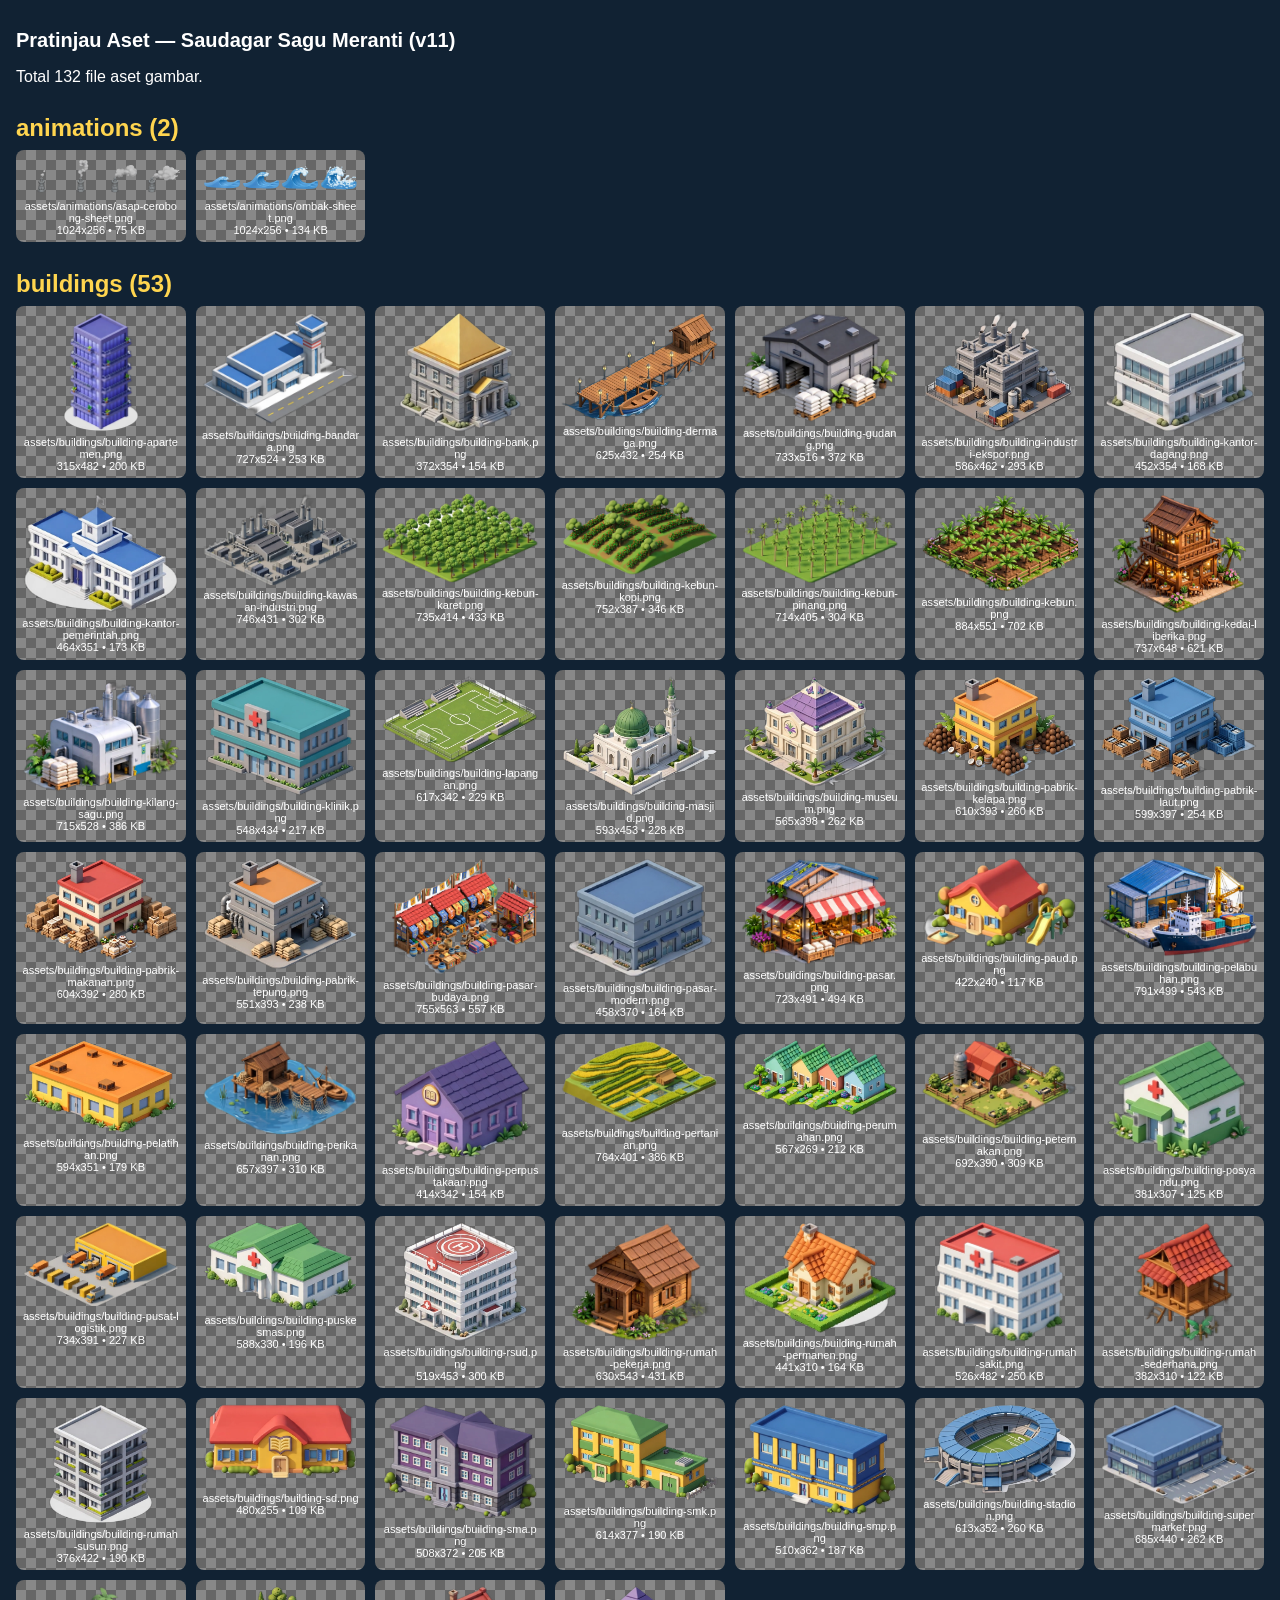
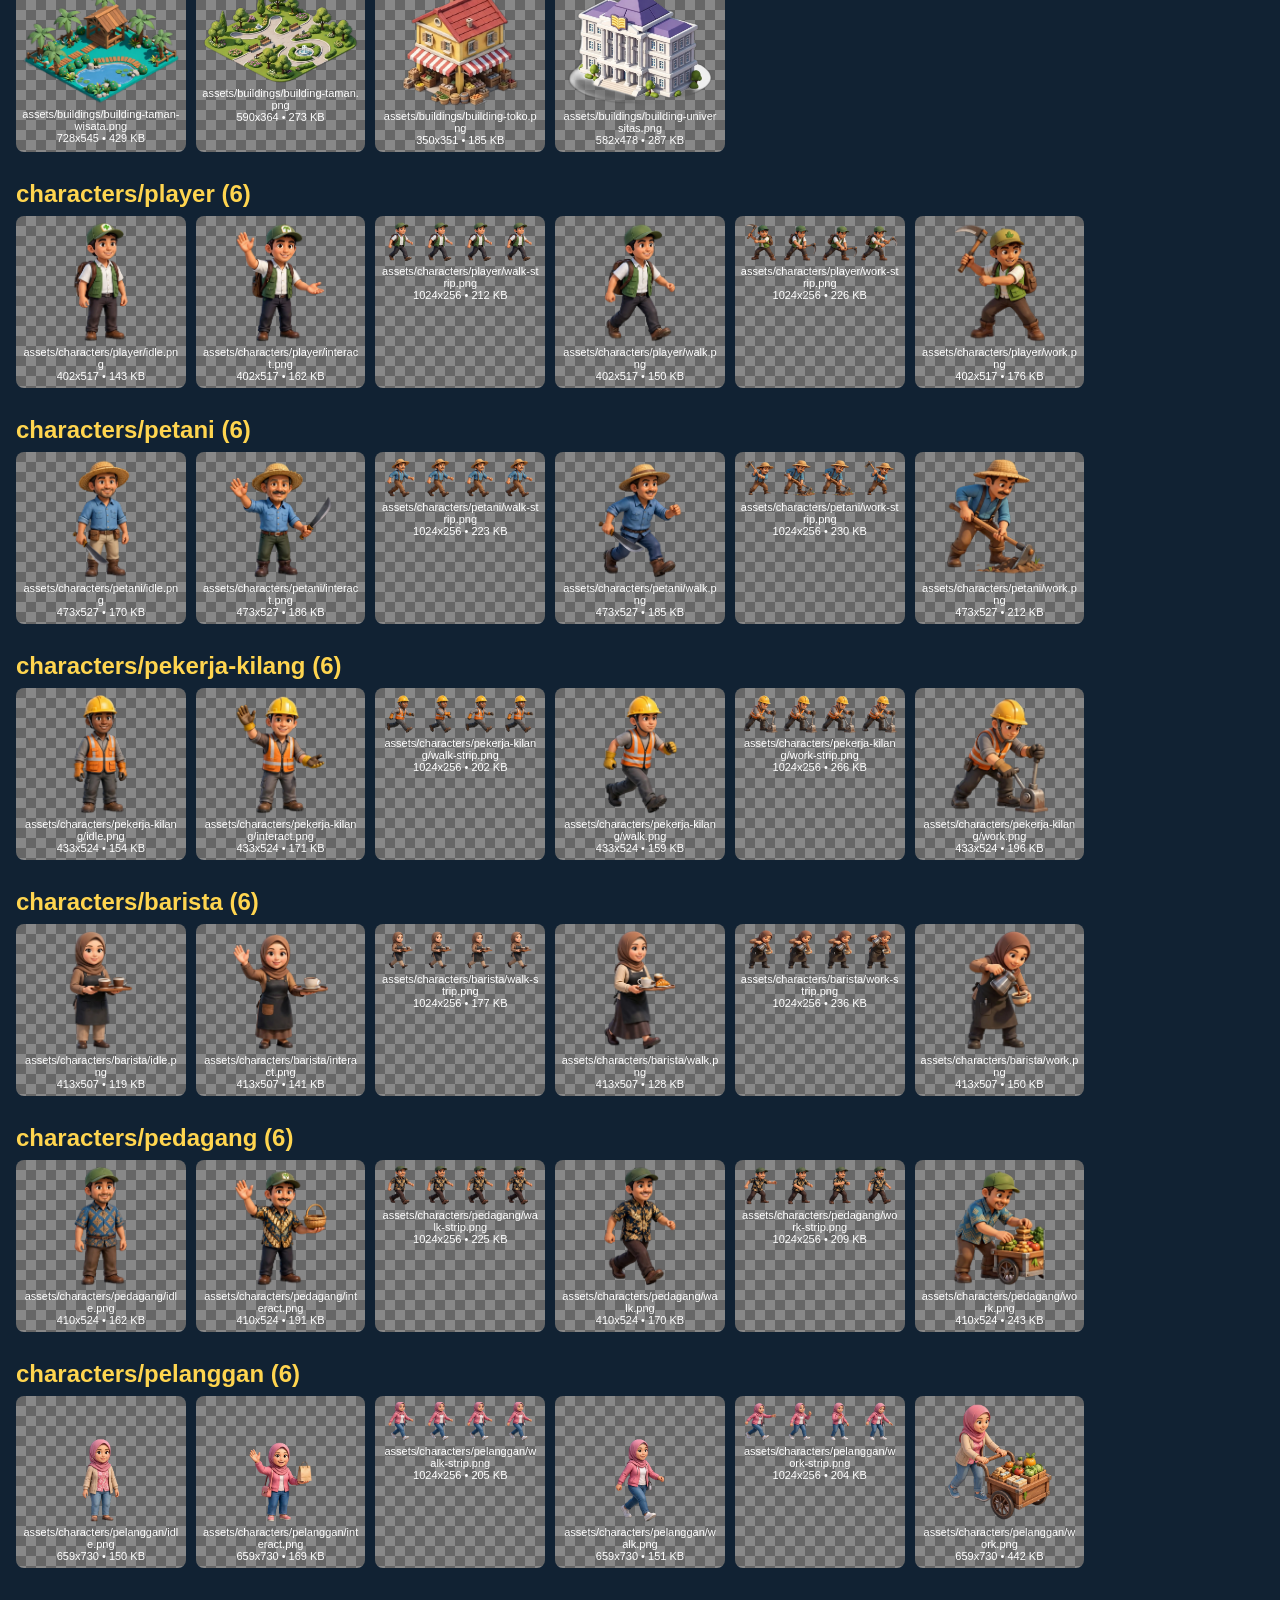
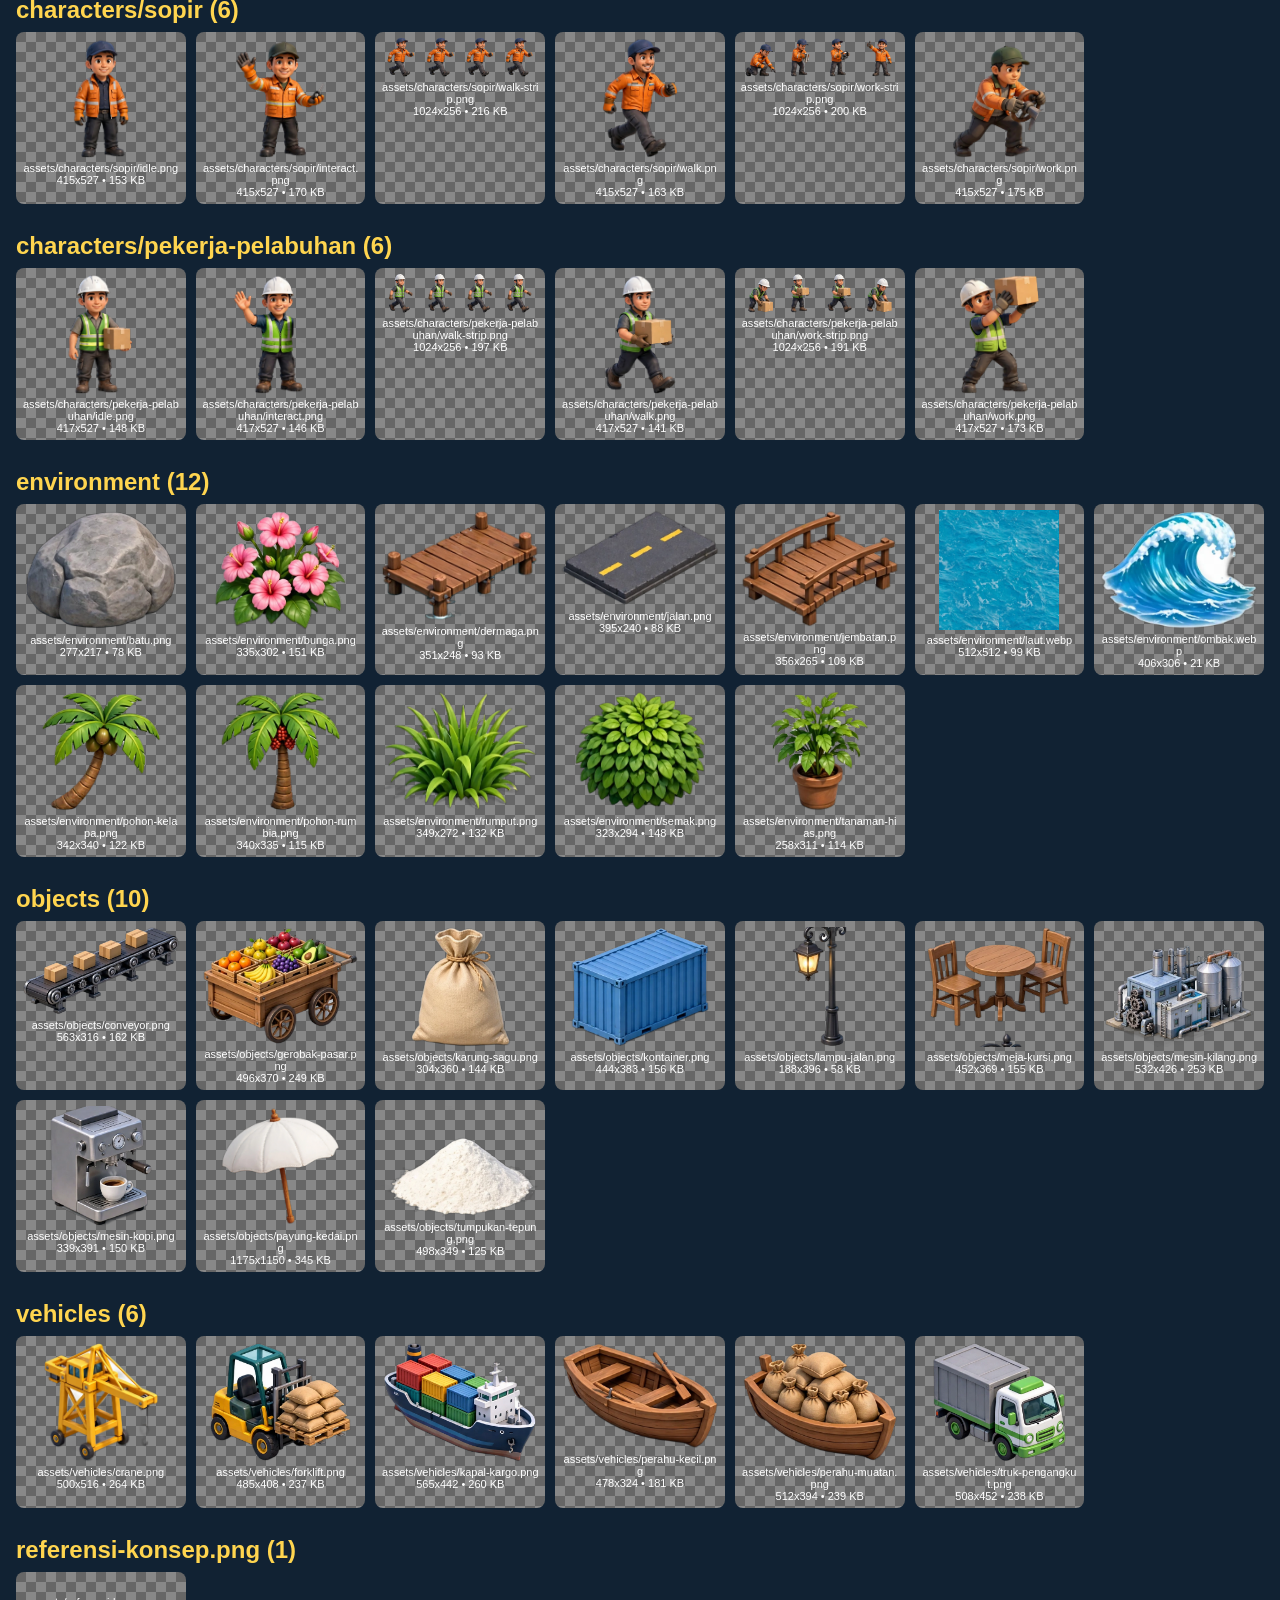
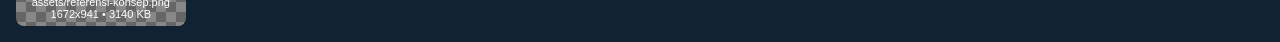
==== commit 91a2ea5d: "Game v13.2: semua 54 bangunan memakai sprite ilustrasi (46 baru + kedai & rumah pekerja)" ====
--- a/assets/preview.html
+++ b/assets/preview.html
@@ -1,104 +1,164 @@
-<!DOCTYPE html><html lang='id'><head><meta charset='utf-8'><title>Pratinjau Aset — Saudagar Sagu Meranti (v10)</title>
+<!DOCTYPE html><html lang='id'><head><meta charset='utf-8'><title>Pratinjau Aset — Saudagar Sagu Meranti (v11)</title>
 <style>body{font-family:sans-serif;background:#123;color:#fff;margin:0;padding:16px}h1{font-size:20px}h2{margin:28px 0 8px;color:#ffd54f}.grid{display:grid;grid-template-columns:repeat(auto-fill,minmax(150px,1fr));gap:10px}.cell{background:repeating-conic-gradient(#888 0 25%,#666 0 50%) 0 0/20px 20px;border-radius:8px;padding:6px;text-align:center}.cell img{max-width:100%;max-height:120px}.cell small{display:block;color:#fff;font-size:11px;word-break:break-all}</style></head><body>
-<h1>Pratinjau Aset — Saudagar Sagu Meranti (v10)</h1><p>Total 86 file aset gambar.</p>
+<h1>Pratinjau Aset — Saudagar Sagu Meranti (v11)</h1><p>Total 132 file aset gambar.</p>
 <h2>animations (2)</h2><div class='grid'>
-<div class='cell'><img src='animations/asap-cerobong-sheet.png' alt=''><small>assets/animations/asap-cerobong-sheet.png<br>1024x256 • 76 KB</small></div>
-<div class='cell'><img src='animations/ombak-sheet.png' alt=''><small>assets/animations/ombak-sheet.png<br>1024x256 • 135 KB</small></div>
+<div class='cell'><img src='animations/asap-cerobong-sheet.png' alt=''><small>assets/animations/asap-cerobong-sheet.png<br>1024x256 • 75 KB</small></div>
+<div class='cell'><img src='animations/ombak-sheet.png' alt=''><small>assets/animations/ombak-sheet.png<br>1024x256 • 134 KB</small></div>
 </div>
-<h2>buildings (7)</h2><div class='grid'>
+<h2>buildings (53)</h2><div class='grid'>
+<div class='cell'><img src='buildings/building-apartemen.png' alt=''><small>assets/buildings/building-apartemen.png<br>315x482 • 200 KB</small></div>
+<div class='cell'><img src='buildings/building-bandara.png' alt=''><small>assets/buildings/building-bandara.png<br>727x524 • 253 KB</small></div>
+<div class='cell'><img src='buildings/building-bank.png' alt=''><small>assets/buildings/building-bank.png<br>372x354 • 154 KB</small></div>
+<div class='cell'><img src='buildings/building-dermaga.png' alt=''><small>assets/buildings/building-dermaga.png<br>625x432 • 254 KB</small></div>
 <div class='cell'><img src='buildings/building-gudang.png' alt=''><small>assets/buildings/building-gudang.png<br>733x516 • 372 KB</small></div>
-<div class='cell'><img src='buildings/building-kebun.png' alt=''><small>assets/buildings/building-kebun.png<br>884x551 • 703 KB</small></div>
-<div class='cell'><img src='buildings/building-kedai-liberika.png' alt=''><small>assets/buildings/building-kedai-liberika.png<br>737x648 • 622 KB</small></div>
-<div class='cell'><img src='buildings/building-kilang-sagu.png' alt=''><small>assets/buildings/building-kilang-sagu.png<br>715x528 • 387 KB</small></div>
-<div class='cell'><img src='buildings/building-pasar.png' alt=''><small>assets/buildings/building-pasar.png<br>723x491 • 495 KB</small></div>
+<div class='cell'><img src='buildings/building-industri-ekspor.png' alt=''><small>assets/buildings/building-industri-ekspor.png<br>586x462 • 293 KB</small></div>
+<div class='cell'><img src='buildings/building-kantor-dagang.png' alt=''><small>assets/buildings/building-kantor-dagang.png<br>452x354 • 168 KB</small></div>
+<div class='cell'><img src='buildings/building-kantor-pemerintah.png' alt=''><small>assets/buildings/building-kantor-pemerintah.png<br>464x351 • 173 KB</small></div>
+<div class='cell'><img src='buildings/building-kawasan-industri.png' alt=''><small>assets/buildings/building-kawasan-industri.png<br>746x431 • 302 KB</small></div>
+<div class='cell'><img src='buildings/building-kebun-karet.png' alt=''><small>assets/buildings/building-kebun-karet.png<br>735x414 • 433 KB</small></div>
+<div class='cell'><img src='buildings/building-kebun-kopi.png' alt=''><small>assets/buildings/building-kebun-kopi.png<br>752x387 • 346 KB</small></div>
+<div class='cell'><img src='buildings/building-kebun-pinang.png' alt=''><small>assets/buildings/building-kebun-pinang.png<br>714x405 • 304 KB</small></div>
+<div class='cell'><img src='buildings/building-kebun.png' alt=''><small>assets/buildings/building-kebun.png<br>884x551 • 702 KB</small></div>
+<div class='cell'><img src='buildings/building-kedai-liberika.png' alt=''><small>assets/buildings/building-kedai-liberika.png<br>737x648 • 621 KB</small></div>
+<div class='cell'><img src='buildings/building-kilang-sagu.png' alt=''><small>assets/buildings/building-kilang-sagu.png<br>715x528 • 386 KB</small></div>
+<div class='cell'><img src='buildings/building-klinik.png' alt=''><small>assets/buildings/building-klinik.png<br>548x434 • 217 KB</small></div>
+<div class='cell'><img src='buildings/building-lapangan.png' alt=''><small>assets/buildings/building-lapangan.png<br>617x342 • 229 KB</small></div>
+<div class='cell'><img src='buildings/building-masjid.png' alt=''><small>assets/buildings/building-masjid.png<br>593x453 • 228 KB</small></div>
+<div class='cell'><img src='buildings/building-museum.png' alt=''><small>assets/buildings/building-museum.png<br>565x398 • 262 KB</small></div>
+<div class='cell'><img src='buildings/building-pabrik-kelapa.png' alt=''><small>assets/buildings/building-pabrik-kelapa.png<br>610x393 • 260 KB</small></div>
+<div class='cell'><img src='buildings/building-pabrik-laut.png' alt=''><small>assets/buildings/building-pabrik-laut.png<br>599x397 • 254 KB</small></div>
+<div class='cell'><img src='buildings/building-pabrik-makanan.png' alt=''><small>assets/buildings/building-pabrik-makanan.png<br>604x392 • 280 KB</small></div>
+<div class='cell'><img src='buildings/building-pabrik-tepung.png' alt=''><small>assets/buildings/building-pabrik-tepung.png<br>551x393 • 238 KB</small></div>
+<div class='cell'><img src='buildings/building-pasar-budaya.png' alt=''><small>assets/buildings/building-pasar-budaya.png<br>755x563 • 557 KB</small></div>
+<div class='cell'><img src='buildings/building-pasar-modern.png' alt=''><small>assets/buildings/building-pasar-modern.png<br>458x370 • 164 KB</small></div>
+<div class='cell'><img src='buildings/building-pasar.png' alt=''><small>assets/buildings/building-pasar.png<br>723x491 • 494 KB</small></div>
+<div class='cell'><img src='buildings/building-paud.png' alt=''><small>assets/buildings/building-paud.png<br>422x240 • 117 KB</small></div>
 <div class='cell'><img src='buildings/building-pelabuhan.png' alt=''><small>assets/buildings/building-pelabuhan.png<br>791x499 • 543 KB</small></div>
-<div class='cell'><img src='buildings/building-rumah-pekerja.png' alt=''><small>assets/buildings/building-rumah-pekerja.png<br>630x543 • 432 KB</small></div>
+<div class='cell'><img src='buildings/building-pelatihan.png' alt=''><small>assets/buildings/building-pelatihan.png<br>594x351 • 179 KB</small></div>
+<div class='cell'><img src='buildings/building-perikanan.png' alt=''><small>assets/buildings/building-perikanan.png<br>657x397 • 310 KB</small></div>
+<div class='cell'><img src='buildings/building-perpustakaan.png' alt=''><small>assets/buildings/building-perpustakaan.png<br>414x342 • 154 KB</small></div>
+<div class='cell'><img src='buildings/building-pertanian.png' alt=''><small>assets/buildings/building-pertanian.png<br>764x401 • 386 KB</small></div>
+<div class='cell'><img src='buildings/building-perumahan.png' alt=''><small>assets/buildings/building-perumahan.png<br>567x269 • 212 KB</small></div>
+<div class='cell'><img src='buildings/building-peternakan.png' alt=''><small>assets/buildings/building-peternakan.png<br>692x390 • 309 KB</small></div>
+<div class='cell'><img src='buildings/building-posyandu.png' alt=''><small>assets/buildings/building-posyandu.png<br>381x307 • 125 KB</small></div>
+<div class='cell'><img src='buildings/building-pusat-logistik.png' alt=''><small>assets/buildings/building-pusat-logistik.png<br>734x391 • 227 KB</small></div>
+<div class='cell'><img src='buildings/building-puskesmas.png' alt=''><small>assets/buildings/building-puskesmas.png<br>588x330 • 196 KB</small></div>
+<div class='cell'><img src='buildings/building-rsud.png' alt=''><small>assets/buildings/building-rsud.png<br>519x453 • 300 KB</small></div>
+<div class='cell'><img src='buildings/building-rumah-pekerja.png' alt=''><small>assets/buildings/building-rumah-pekerja.png<br>630x543 • 431 KB</small></div>
+<div class='cell'><img src='buildings/building-rumah-permanen.png' alt=''><small>assets/buildings/building-rumah-permanen.png<br>441x310 • 164 KB</small></div>
+<div class='cell'><img src='buildings/building-rumah-sakit.png' alt=''><small>assets/buildings/building-rumah-sakit.png<br>526x482 • 250 KB</small></div>
+<div class='cell'><img src='buildings/building-rumah-sederhana.png' alt=''><small>assets/buildings/building-rumah-sederhana.png<br>382x310 • 122 KB</small></div>
+<div class='cell'><img src='buildings/building-rumah-susun.png' alt=''><small>assets/buildings/building-rumah-susun.png<br>376x422 • 190 KB</small></div>
+<div class='cell'><img src='buildings/building-sd.png' alt=''><small>assets/buildings/building-sd.png<br>480x255 • 109 KB</small></div>
+<div class='cell'><img src='buildings/building-sma.png' alt=''><small>assets/buildings/building-sma.png<br>508x372 • 205 KB</small></div>
+<div class='cell'><img src='buildings/building-smk.png' alt=''><small>assets/buildings/building-smk.png<br>614x377 • 190 KB</small></div>
+<div class='cell'><img src='buildings/building-smp.png' alt=''><small>assets/buildings/building-smp.png<br>510x362 • 187 KB</small></div>
+<div class='cell'><img src='buildings/building-stadion.png' alt=''><small>assets/buildings/building-stadion.png<br>613x352 • 260 KB</small></div>
+<div class='cell'><img src='buildings/building-supermarket.png' alt=''><small>assets/buildings/building-supermarket.png<br>685x440 • 262 KB</small></div>
+<div class='cell'><img src='buildings/building-taman-wisata.png' alt=''><small>assets/buildings/building-taman-wisata.png<br>728x545 • 429 KB</small></div>
+<div class='cell'><img src='buildings/building-taman.png' alt=''><small>assets/buildings/building-taman.png<br>590x364 • 273 KB</small></div>
+<div class='cell'><img src='buildings/building-toko.png' alt=''><small>assets/buildings/building-toko.png<br>350x351 • 185 KB</small></div>
+<div class='cell'><img src='buildings/building-universitas.png' alt=''><small>assets/buildings/building-universitas.png<br>582x478 • 287 KB</small></div>
 </div>
-<h2>characters (48)</h2><div class='grid'>
-<div class='cell'><img src='characters/player/idle.png' alt=''><small>assets/characters/player/idle.png<br>402x517 • 144 KB</small></div>
-<div class='cell'><img src='characters/player/interact.png' alt=''><small>assets/characters/player/interact.png<br>402x517 • 163 KB</small></div>
-<div class='cell'><img src='characters/player/walk-strip.png' alt=''><small>assets/characters/player/walk-strip.png<br>1024x256 • 213 KB</small></div>
+<h2>characters/player (6)</h2><div class='grid'>
+<div class='cell'><img src='characters/player/idle.png' alt=''><small>assets/characters/player/idle.png<br>402x517 • 143 KB</small></div>
+<div class='cell'><img src='characters/player/interact.png' alt=''><small>assets/characters/player/interact.png<br>402x517 • 162 KB</small></div>
+<div class='cell'><img src='characters/player/walk-strip.png' alt=''><small>assets/characters/player/walk-strip.png<br>1024x256 • 212 KB</small></div>
 <div class='cell'><img src='characters/player/walk.png' alt=''><small>assets/characters/player/walk.png<br>402x517 • 150 KB</small></div>
 <div class='cell'><img src='characters/player/work-strip.png' alt=''><small>assets/characters/player/work-strip.png<br>1024x256 • 226 KB</small></div>
 <div class='cell'><img src='characters/player/work.png' alt=''><small>assets/characters/player/work.png<br>402x517 • 176 KB</small></div>
+</div>
+<h2>characters/petani (6)</h2><div class='grid'>
 <div class='cell'><img src='characters/petani/idle.png' alt=''><small>assets/characters/petani/idle.png<br>473x527 • 170 KB</small></div>
-<div class='cell'><img src='characters/petani/interact.png' alt=''><small>assets/characters/petani/interact.png<br>473x527 • 187 KB</small></div>
+<div class='cell'><img src='characters/petani/interact.png' alt=''><small>assets/characters/petani/interact.png<br>473x527 • 186 KB</small></div>
 <div class='cell'><img src='characters/petani/walk-strip.png' alt=''><small>assets/characters/petani/walk-strip.png<br>1024x256 • 223 KB</small></div>
 <div class='cell'><img src='characters/petani/walk.png' alt=''><small>assets/characters/petani/walk.png<br>473x527 • 185 KB</small></div>
 <div class='cell'><img src='characters/petani/work-strip.png' alt=''><small>assets/characters/petani/work-strip.png<br>1024x256 • 230 KB</small></div>
-<div class='cell'><img src='characters/petani/work.png' alt=''><small>assets/characters/petani/work.png<br>473x527 • 213 KB</small></div>
+<div class='cell'><img src='characters/petani/work.png' alt=''><small>assets/characters/petani/work.png<br>473x527 • 212 KB</small></div>
+</div>
+<h2>characters/pekerja-kilang (6)</h2><div class='grid'>
 <div class='cell'><img src='characters/pekerja-kilang/idle.png' alt=''><small>assets/characters/pekerja-kilang/idle.png<br>433x524 • 154 KB</small></div>
-<div class='cell'><img src='characters/pekerja-kilang/interact.png' alt=''><small>assets/characters/pekerja-kilang/interact.png<br>433x524 • 172 KB</small></div>
+<div class='cell'><img src='characters/pekerja-kilang/interact.png' alt=''><small>assets/characters/pekerja-kilang/interact.png<br>433x524 • 171 KB</small></div>
 <div class='cell'><img src='characters/pekerja-kilang/walk-strip.png' alt=''><small>assets/characters/pekerja-kilang/walk-strip.png<br>1024x256 • 202 KB</small></div>
 <div class='cell'><img src='characters/pekerja-kilang/walk.png' alt=''><small>assets/characters/pekerja-kilang/walk.png<br>433x524 • 159 KB</small></div>
 <div class='cell'><img src='characters/pekerja-kilang/work-strip.png' alt=''><small>assets/characters/pekerja-kilang/work-strip.png<br>1024x256 • 266 KB</small></div>
 <div class='cell'><img src='characters/pekerja-kilang/work.png' alt=''><small>assets/characters/pekerja-kilang/work.png<br>433x524 • 196 KB</small></div>
+</div>
+<h2>characters/barista (6)</h2><div class='grid'>
 <div class='cell'><img src='characters/barista/idle.png' alt=''><small>assets/characters/barista/idle.png<br>413x507 • 119 KB</small></div>
 <div class='cell'><img src='characters/barista/interact.png' alt=''><small>assets/characters/barista/interact.png<br>413x507 • 141 KB</small></div>
-<div class='cell'><img src='characters/barista/walk-strip.png' alt=''><small>assets/characters/barista/walk-strip.png<br>1024x256 • 178 KB</small></div>
+<div class='cell'><img src='characters/barista/walk-strip.png' alt=''><small>assets/characters/barista/walk-strip.png<br>1024x256 • 177 KB</small></div>
 <div class='cell'><img src='characters/barista/walk.png' alt=''><small>assets/characters/barista/walk.png<br>413x507 • 128 KB</small></div>
 <div class='cell'><img src='characters/barista/work-strip.png' alt=''><small>assets/characters/barista/work-strip.png<br>1024x256 • 236 KB</small></div>
 <div class='cell'><img src='characters/barista/work.png' alt=''><small>assets/characters/barista/work.png<br>413x507 • 150 KB</small></div>
-<div class='cell'><img src='characters/pedagang/idle.png' alt=''><small>assets/characters/pedagang/idle.png<br>410x524 • 163 KB</small></div>
+</div>
+<h2>characters/pedagang (6)</h2><div class='grid'>
+<div class='cell'><img src='characters/pedagang/idle.png' alt=''><small>assets/characters/pedagang/idle.png<br>410x524 • 162 KB</small></div>
 <div class='cell'><img src='characters/pedagang/interact.png' alt=''><small>assets/characters/pedagang/interact.png<br>410x524 • 191 KB</small></div>
-<div class='cell'><img src='characters/pedagang/walk-strip.png' alt=''><small>assets/characters/pedagang/walk-strip.png<br>1024x256 • 226 KB</small></div>
+<div class='cell'><img src='characters/pedagang/walk-strip.png' alt=''><small>assets/characters/pedagang/walk-strip.png<br>1024x256 • 225 KB</small></div>
 <div class='cell'><img src='characters/pedagang/walk.png' alt=''><small>assets/characters/pedagang/walk.png<br>410x524 • 170 KB</small></div>
-<div class='cell'><img src='characters/pedagang/work-strip.png' alt=''><small>assets/characters/pedagang/work-strip.png<br>1024x256 • 210 KB</small></div>
-<div class='cell'><img src='characters/pedagang/work.png' alt=''><small>assets/characters/pedagang/work.png<br>410x524 • 244 KB</small></div>
-<div class='cell'><img src='characters/pelanggan/idle.png' alt=''><small>assets/characters/pelanggan/idle.png<br>659x730 • 151 KB</small></div>
+<div class='cell'><img src='characters/pedagang/work-strip.png' alt=''><small>assets/characters/pedagang/work-strip.png<br>1024x256 • 209 KB</small></div>
+<div class='cell'><img src='characters/pedagang/work.png' alt=''><small>assets/characters/pedagang/work.png<br>410x524 • 243 KB</small></div>
+</div>
+<h2>characters/pelanggan (6)</h2><div class='grid'>
+<div class='cell'><img src='characters/pelanggan/idle.png' alt=''><small>assets/characters/pelanggan/idle.png<br>659x730 • 150 KB</small></div>
 <div class='cell'><img src='characters/pelanggan/interact.png' alt=''><small>assets/characters/pelanggan/interact.png<br>659x730 • 169 KB</small></div>
-<div class='cell'><img src='characters/pelanggan/walk-strip.png' alt=''><small>assets/characters/pelanggan/walk-strip.png<br>1024x256 • 206 KB</small></div>
+<div class='cell'><img src='characters/pelanggan/walk-strip.png' alt=''><small>assets/characters/pelanggan/walk-strip.png<br>1024x256 • 205 KB</small></div>
 <div class='cell'><img src='characters/pelanggan/walk.png' alt=''><small>assets/characters/pelanggan/walk.png<br>659x730 • 151 KB</small></div>
-<div class='cell'><img src='characters/pelanggan/work-strip.png' alt=''><small>assets/characters/pelanggan/work-strip.png<br>1024x256 • 205 KB</small></div>
+<div class='cell'><img src='characters/pelanggan/work-strip.png' alt=''><small>assets/characters/pelanggan/work-strip.png<br>1024x256 • 204 KB</small></div>
 <div class='cell'><img src='characters/pelanggan/work.png' alt=''><small>assets/characters/pelanggan/work.png<br>659x730 • 442 KB</small></div>
+</div>
+<h2>characters/sopir (6)</h2><div class='grid'>
 <div class='cell'><img src='characters/sopir/idle.png' alt=''><small>assets/characters/sopir/idle.png<br>415x527 • 153 KB</small></div>
 <div class='cell'><img src='characters/sopir/interact.png' alt=''><small>assets/characters/sopir/interact.png<br>415x527 • 170 KB</small></div>
-<div class='cell'><img src='characters/sopir/walk-strip.png' alt=''><small>assets/characters/sopir/walk-strip.png<br>1024x256 • 217 KB</small></div>
-<div class='cell'><img src='characters/sopir/walk.png' alt=''><small>assets/characters/sopir/walk.png<br>415x527 • 164 KB</small></div>
-<div class='cell'><img src='characters/sopir/work-strip.png' alt=''><small>assets/characters/sopir/work-strip.png<br>1024x256 • 201 KB</small></div>
-<div class='cell'><img src='characters/sopir/work.png' alt=''><small>assets/characters/sopir/work.png<br>415x527 • 176 KB</small></div>
-<div class='cell'><img src='characters/pekerja-pelabuhan/idle.png' alt=''><small>assets/characters/pekerja-pelabuhan/idle.png<br>417x527 • 149 KB</small></div>
-<div class='cell'><img src='characters/pekerja-pelabuhan/interact.png' alt=''><small>assets/characters/pekerja-pelabuhan/interact.png<br>417x527 • 147 KB</small></div>
-<div class='cell'><img src='characters/pekerja-pelabuhan/walk-strip.png' alt=''><small>assets/characters/pekerja-pelabuhan/walk-strip.png<br>1024x256 • 198 KB</small></div>
-<div class='cell'><img src='characters/pekerja-pelabuhan/walk.png' alt=''><small>assets/characters/pekerja-pelabuhan/walk.png<br>417x527 • 142 KB</small></div>
-<div class='cell'><img src='characters/pekerja-pelabuhan/work-strip.png' alt=''><small>assets/characters/pekerja-pelabuhan/work-strip.png<br>1024x256 • 192 KB</small></div>
-<div class='cell'><img src='characters/pekerja-pelabuhan/work.png' alt=''><small>assets/characters/pekerja-pelabuhan/work.png<br>417x527 • 174 KB</small></div>
+<div class='cell'><img src='characters/sopir/walk-strip.png' alt=''><small>assets/characters/sopir/walk-strip.png<br>1024x256 • 216 KB</small></div>
+<div class='cell'><img src='characters/sopir/walk.png' alt=''><small>assets/characters/sopir/walk.png<br>415x527 • 163 KB</small></div>
+<div class='cell'><img src='characters/sopir/work-strip.png' alt=''><small>assets/characters/sopir/work-strip.png<br>1024x256 • 200 KB</small></div>
+<div class='cell'><img src='characters/sopir/work.png' alt=''><small>assets/characters/sopir/work.png<br>415x527 • 175 KB</small></div>
+</div>
+<h2>characters/pekerja-pelabuhan (6)</h2><div class='grid'>
+<div class='cell'><img src='characters/pekerja-pelabuhan/idle.png' alt=''><small>assets/characters/pekerja-pelabuhan/idle.png<br>417x527 • 148 KB</small></div>
+<div class='cell'><img src='characters/pekerja-pelabuhan/interact.png' alt=''><small>assets/characters/pekerja-pelabuhan/interact.png<br>417x527 • 146 KB</small></div>
+<div class='cell'><img src='characters/pekerja-pelabuhan/walk-strip.png' alt=''><small>assets/characters/pekerja-pelabuhan/walk-strip.png<br>1024x256 • 197 KB</small></div>
+<div class='cell'><img src='characters/pekerja-pelabuhan/walk.png' alt=''><small>assets/characters/pekerja-pelabuhan/walk.png<br>417x527 • 141 KB</small></div>
+<div class='cell'><img src='characters/pekerja-pelabuhan/work-strip.png' alt=''><small>assets/characters/pekerja-pelabuhan/work-strip.png<br>1024x256 • 191 KB</small></div>
+<div class='cell'><img src='characters/pekerja-pelabuhan/work.png' alt=''><small>assets/characters/pekerja-pelabuhan/work.png<br>417x527 • 173 KB</small></div>
 </div>
 <h2>environment (12)</h2><div class='grid'>
-<div class='cell'><img src='environment/batu.png' alt=''><small>assets/environment/batu.png<br>277x217 • 79 KB</small></div>
-<div class='cell'><img src='environment/bunga.png' alt=''><small>assets/environment/bunga.png<br>335x302 • 152 KB</small></div>
-<div class='cell'><img src='environment/dermaga.png' alt=''><small>assets/environment/dermaga.png<br>351x248 • 94 KB</small></div>
+<div class='cell'><img src='environment/batu.png' alt=''><small>assets/environment/batu.png<br>277x217 • 78 KB</small></div>
+<div class='cell'><img src='environment/bunga.png' alt=''><small>assets/environment/bunga.png<br>335x302 • 151 KB</small></div>
+<div class='cell'><img src='environment/dermaga.png' alt=''><small>assets/environment/dermaga.png<br>351x248 • 93 KB</small></div>
 <div class='cell'><img src='environment/jalan.png' alt=''><small>assets/environment/jalan.png<br>395x240 • 88 KB</small></div>
 <div class='cell'><img src='environment/jembatan.png' alt=''><small>assets/environment/jembatan.png<br>356x265 • 109 KB</small></div>
 <div class='cell'><img src='environment/laut.webp' alt=''><small>assets/environment/laut.webp<br>512x512 • 99 KB</small></div>
-<div class='cell'><img src='environment/ombak.webp' alt=''><small>assets/environment/ombak.webp<br>406x306 • 22 KB</small></div>
-<div class='cell'><img src='environment/pohon-kelapa.png' alt=''><small>assets/environment/pohon-kelapa.png<br>342x340 • 123 KB</small></div>
-<div class='cell'><img src='environment/pohon-rumbia.png' alt=''><small>assets/environment/pohon-rumbia.png<br>340x335 • 116 KB</small></div>
-<div class='cell'><img src='environment/rumput.png' alt=''><small>assets/environment/rumput.png<br>349x272 • 133 KB</small></div>
+<div class='cell'><img src='environment/ombak.webp' alt=''><small>assets/environment/ombak.webp<br>406x306 • 21 KB</small></div>
+<div class='cell'><img src='environment/pohon-kelapa.png' alt=''><small>assets/environment/pohon-kelapa.png<br>342x340 • 122 KB</small></div>
+<div class='cell'><img src='environment/pohon-rumbia.png' alt=''><small>assets/environment/pohon-rumbia.png<br>340x335 • 115 KB</small></div>
+<div class='cell'><img src='environment/rumput.png' alt=''><small>assets/environment/rumput.png<br>349x272 • 132 KB</small></div>
 <div class='cell'><img src='environment/semak.png' alt=''><small>assets/environment/semak.png<br>323x294 • 148 KB</small></div>
 <div class='cell'><img src='environment/tanaman-hias.png' alt=''><small>assets/environment/tanaman-hias.png<br>258x311 • 114 KB</small></div>
 </div>
 <h2>objects (10)</h2><div class='grid'>
 <div class='cell'><img src='objects/conveyor.png' alt=''><small>assets/objects/conveyor.png<br>563x316 • 162 KB</small></div>
-<div class='cell'><img src='objects/gerobak-pasar.png' alt=''><small>assets/objects/gerobak-pasar.png<br>496x370 • 250 KB</small></div>
-<div class='cell'><img src='objects/karung-sagu.png' alt=''><small>assets/objects/karung-sagu.png<br>304x360 • 145 KB</small></div>
+<div class='cell'><img src='objects/gerobak-pasar.png' alt=''><small>assets/objects/gerobak-pasar.png<br>496x370 • 249 KB</small></div>
+<div class='cell'><img src='objects/karung-sagu.png' alt=''><small>assets/objects/karung-sagu.png<br>304x360 • 144 KB</small></div>
 <div class='cell'><img src='objects/kontainer.png' alt=''><small>assets/objects/kontainer.png<br>444x383 • 156 KB</small></div>
 <div class='cell'><img src='objects/lampu-jalan.png' alt=''><small>assets/objects/lampu-jalan.png<br>188x396 • 58 KB</small></div>
 <div class='cell'><img src='objects/meja-kursi.png' alt=''><small>assets/objects/meja-kursi.png<br>452x369 • 155 KB</small></div>
 <div class='cell'><img src='objects/mesin-kilang.png' alt=''><small>assets/objects/mesin-kilang.png<br>532x426 • 253 KB</small></div>
-<div class='cell'><img src='objects/mesin-kopi.png' alt=''><small>assets/objects/mesin-kopi.png<br>339x391 • 151 KB</small></div>
-<div class='cell'><img src='objects/payung-kedai.png' alt=''><small>assets/objects/payung-kedai.png<br>1175x1150 • 346 KB</small></div>
-<div class='cell'><img src='objects/tumpukan-tepung.png' alt=''><small>assets/objects/tumpukan-tepung.png<br>498x349 • 126 KB</small></div>
-</div>
-<h2>referensi-konsep.png (1)</h2><div class='grid'>
-<div class='cell'><img src='referensi-konsep.png' alt=''><small>assets/referensi-konsep.png<br>1672x941 • 3141 KB</small></div>
+<div class='cell'><img src='objects/mesin-kopi.png' alt=''><small>assets/objects/mesin-kopi.png<br>339x391 • 150 KB</small></div>
+<div class='cell'><img src='objects/payung-kedai.png' alt=''><small>assets/objects/payung-kedai.png<br>1175x1150 • 345 KB</small></div>
+<div class='cell'><img src='objects/tumpukan-tepung.png' alt=''><small>assets/objects/tumpukan-tepung.png<br>498x349 • 125 KB</small></div>
 </div>
 <h2>vehicles (6)</h2><div class='grid'>
 <div class='cell'><img src='vehicles/crane.png' alt=''><small>assets/vehicles/crane.png<br>500x516 • 264 KB</small></div>
-<div class='cell'><img src='vehicles/forklift.png' alt=''><small>assets/vehicles/forklift.png<br>485x408 • 238 KB</small></div>
+<div class='cell'><img src='vehicles/forklift.png' alt=''><small>assets/vehicles/forklift.png<br>485x408 • 237 KB</small></div>
 <div class='cell'><img src='vehicles/kapal-kargo.png' alt=''><small>assets/vehicles/kapal-kargo.png<br>565x442 • 260 KB</small></div>
-<div class='cell'><img src='vehicles/perahu-kecil.png' alt=''><small>assets/vehicles/perahu-kecil.png<br>478x324 • 182 KB</small></div>
-<div class='cell'><img src='vehicles/perahu-muatan.png' alt=''><small>assets/vehicles/perahu-muatan.png<br>512x394 • 240 KB</small></div>
+<div class='cell'><img src='vehicles/perahu-kecil.png' alt=''><small>assets/vehicles/perahu-kecil.png<br>478x324 • 181 KB</small></div>
+<div class='cell'><img src='vehicles/perahu-muatan.png' alt=''><small>assets/vehicles/perahu-muatan.png<br>512x394 • 239 KB</small></div>
 <div class='cell'><img src='vehicles/truk-pengangkut.png' alt=''><small>assets/vehicles/truk-pengangkut.png<br>508x452 • 238 KB</small></div>
 </div>
+<h2>referensi-konsep.png (1)</h2><div class='grid'>
+<div class='cell'><img src='referensi-konsep.png' alt=''><small>assets/referensi-konsep.png<br>1672x941 • 3140 KB</small></div>
+</div>
 </body></html>
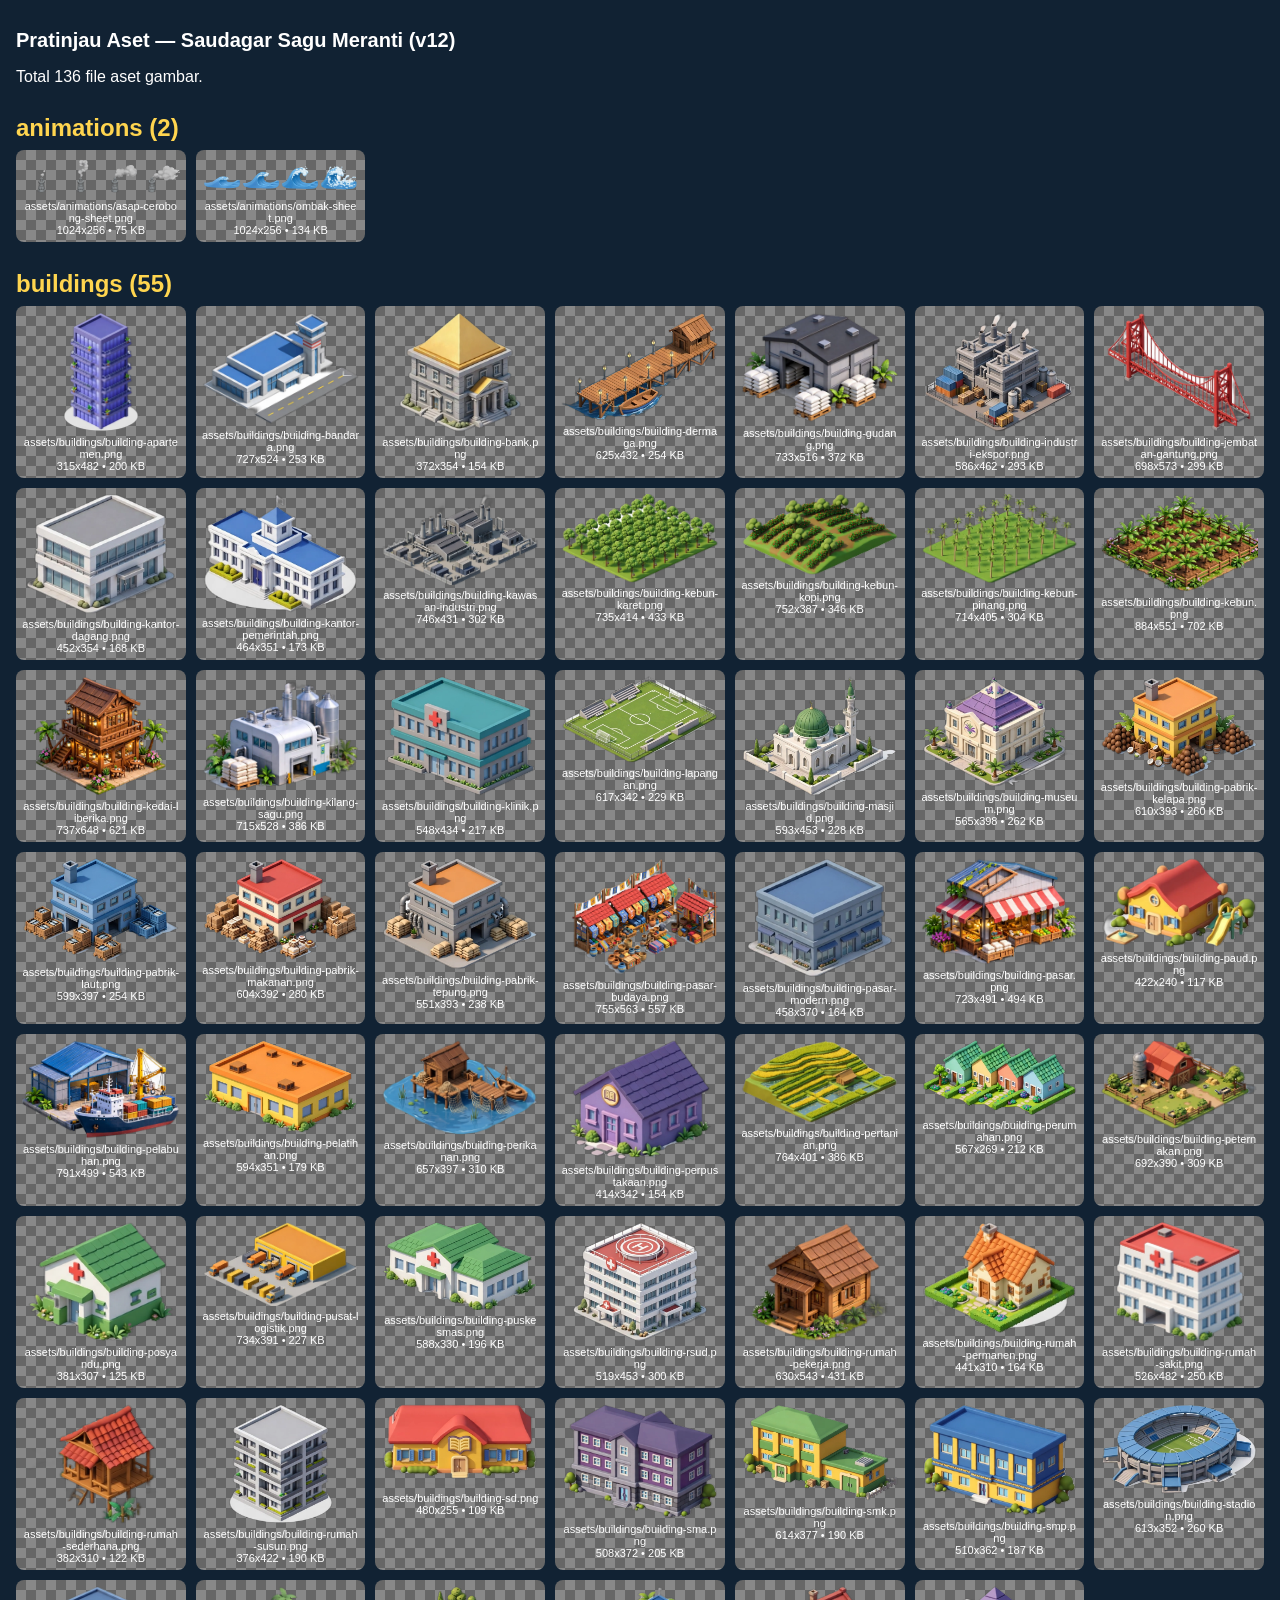
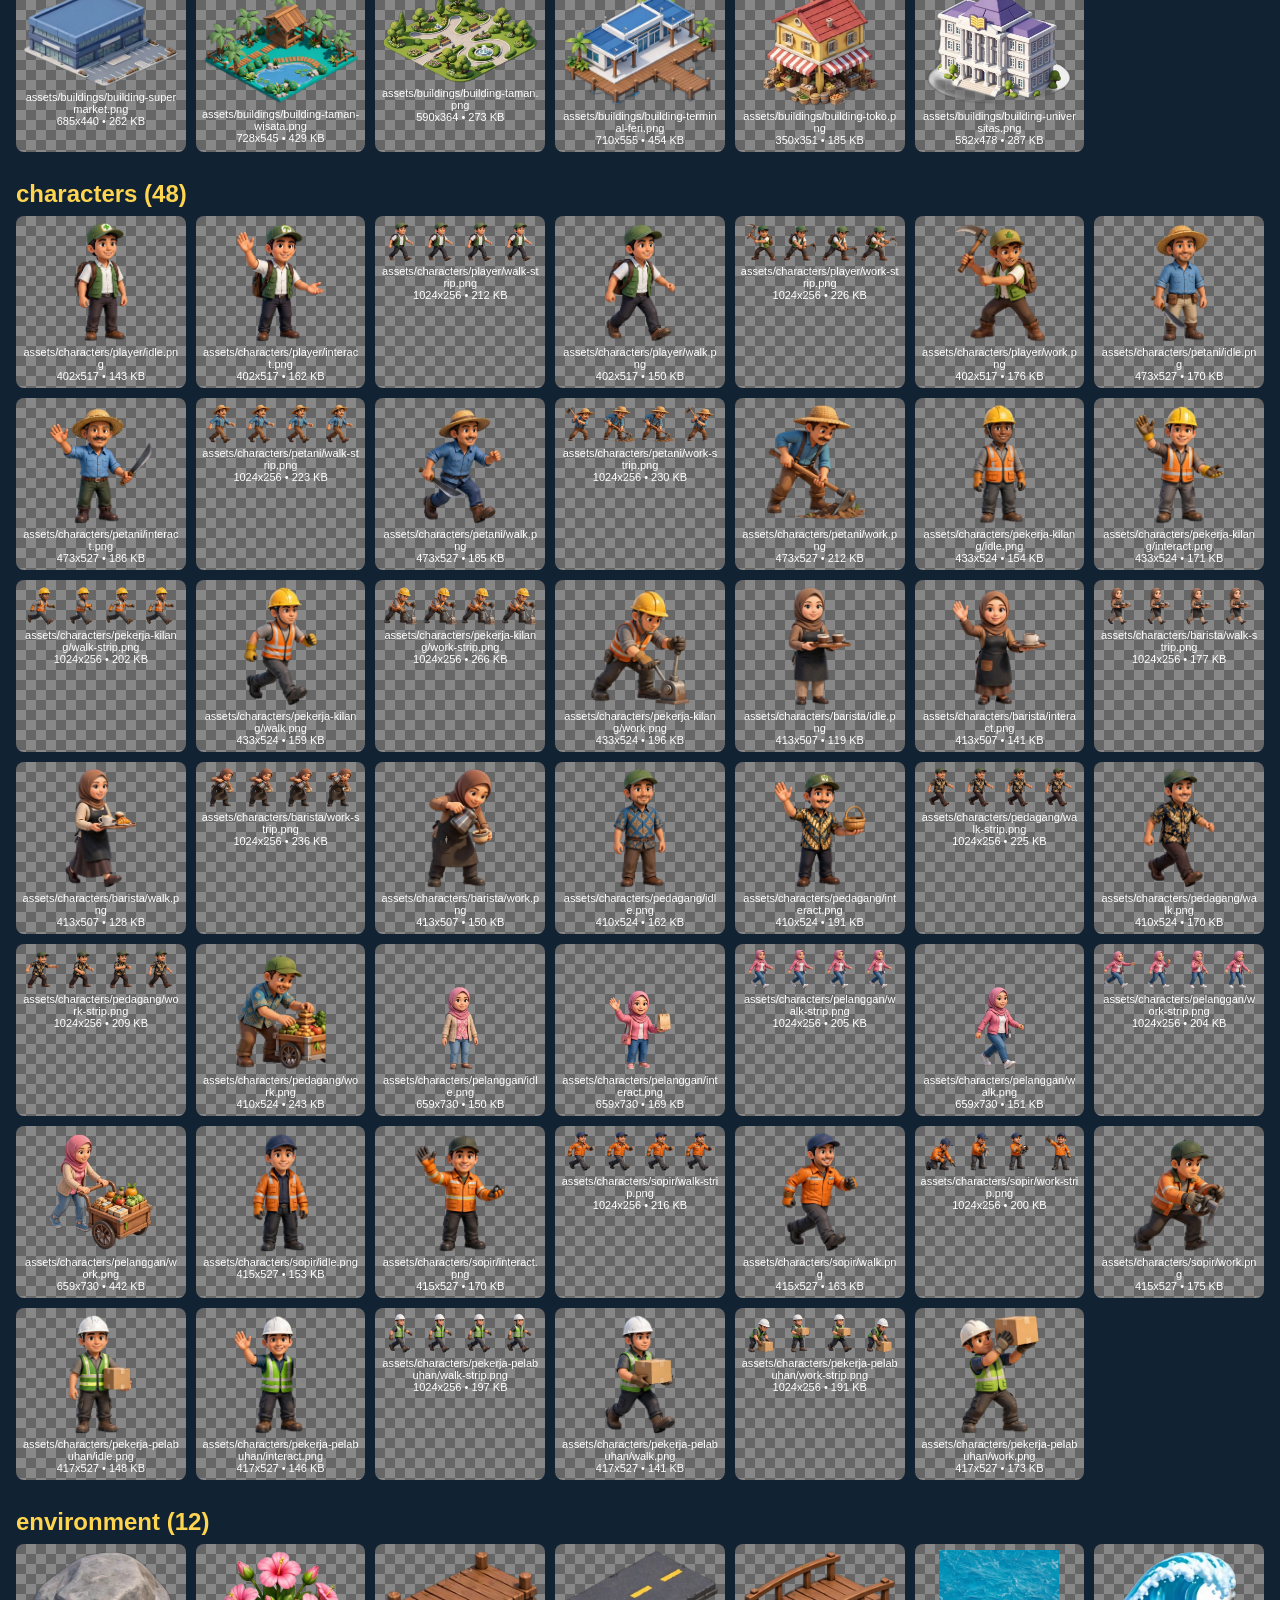
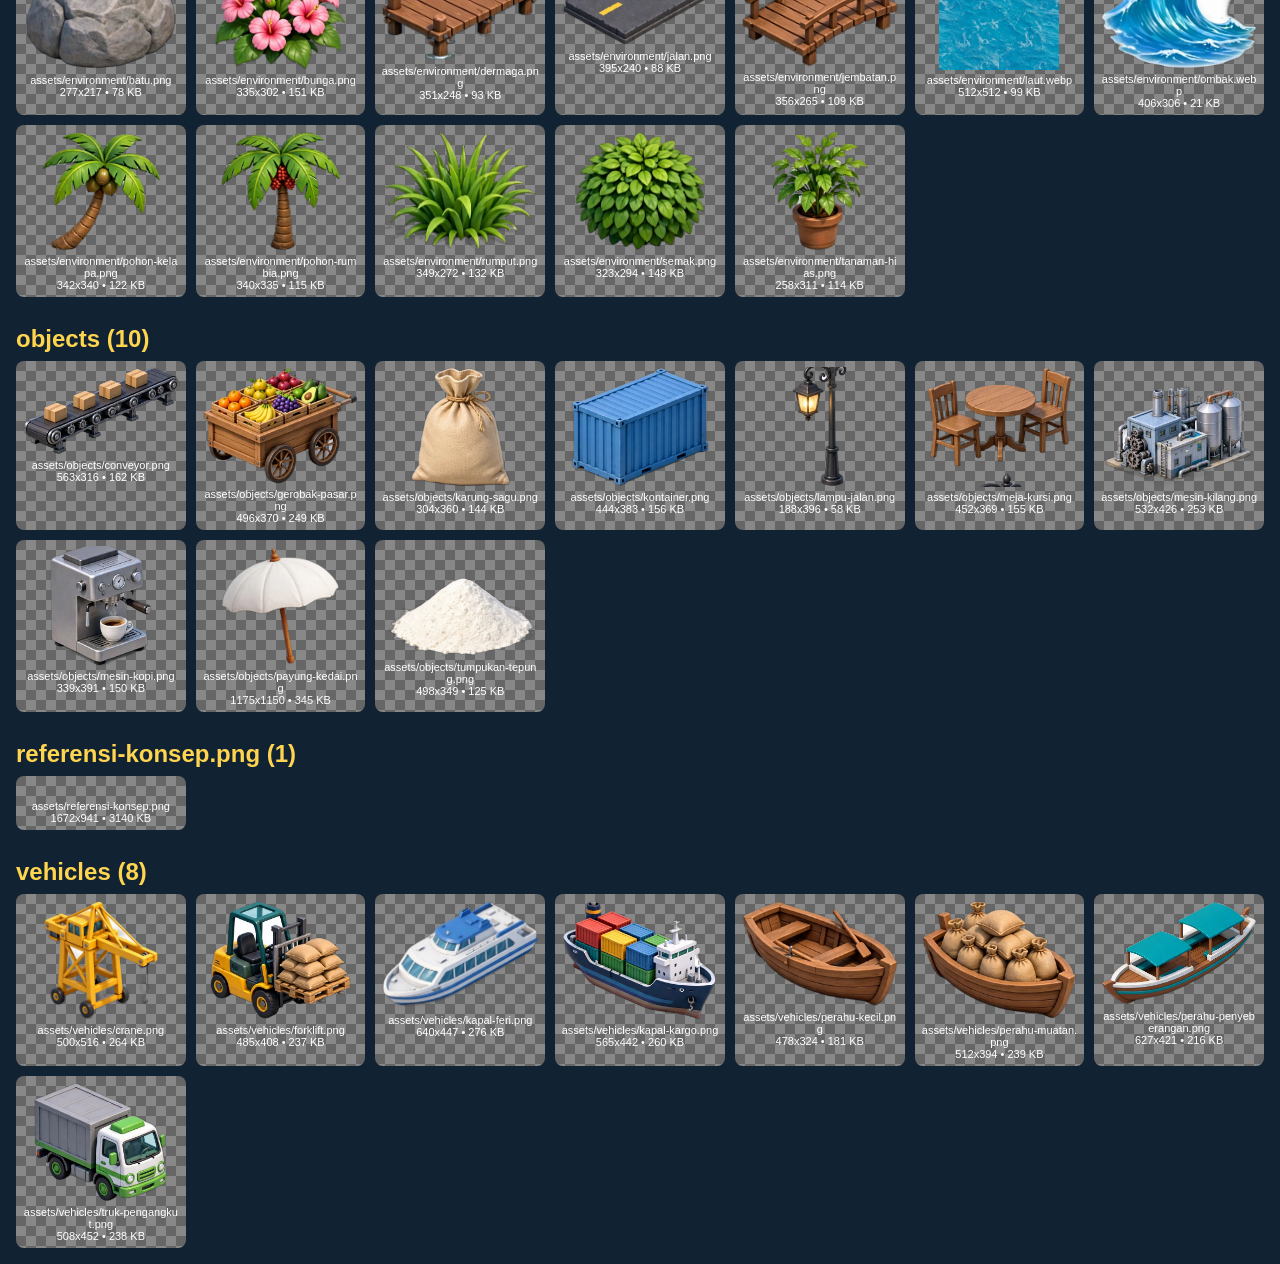
==== commit e77472b6: "Game v15: Kepulauan Meranti — 25 pulau, Terminal Feri, kerjasama ekonomi, Jembatan Gantung" ====
--- a/assets/preview.html
+++ b/assets/preview.html
@@ -1,17 +1,18 @@
-<!DOCTYPE html><html lang='id'><head><meta charset='utf-8'><title>Pratinjau Aset — Saudagar Sagu Meranti (v11)</title>
+<!DOCTYPE html><html lang='id'><head><meta charset='utf-8'><title>Pratinjau Aset — Saudagar Sagu Meranti (v12)</title>
 <style>body{font-family:sans-serif;background:#123;color:#fff;margin:0;padding:16px}h1{font-size:20px}h2{margin:28px 0 8px;color:#ffd54f}.grid{display:grid;grid-template-columns:repeat(auto-fill,minmax(150px,1fr));gap:10px}.cell{background:repeating-conic-gradient(#888 0 25%,#666 0 50%) 0 0/20px 20px;border-radius:8px;padding:6px;text-align:center}.cell img{max-width:100%;max-height:120px}.cell small{display:block;color:#fff;font-size:11px;word-break:break-all}</style></head><body>
-<h1>Pratinjau Aset — Saudagar Sagu Meranti (v11)</h1><p>Total 132 file aset gambar.</p>
+<h1>Pratinjau Aset — Saudagar Sagu Meranti (v12)</h1><p>Total 136 file aset gambar.</p>
 <h2>animations (2)</h2><div class='grid'>
 <div class='cell'><img src='animations/asap-cerobong-sheet.png' alt=''><small>assets/animations/asap-cerobong-sheet.png<br>1024x256 • 75 KB</small></div>
 <div class='cell'><img src='animations/ombak-sheet.png' alt=''><small>assets/animations/ombak-sheet.png<br>1024x256 • 134 KB</small></div>
 </div>
-<h2>buildings (53)</h2><div class='grid'>
+<h2>buildings (55)</h2><div class='grid'>
 <div class='cell'><img src='buildings/building-apartemen.png' alt=''><small>assets/buildings/building-apartemen.png<br>315x482 • 200 KB</small></div>
 <div class='cell'><img src='buildings/building-bandara.png' alt=''><small>assets/buildings/building-bandara.png<br>727x524 • 253 KB</small></div>
 <div class='cell'><img src='buildings/building-bank.png' alt=''><small>assets/buildings/building-bank.png<br>372x354 • 154 KB</small></div>
 <div class='cell'><img src='buildings/building-dermaga.png' alt=''><small>assets/buildings/building-dermaga.png<br>625x432 • 254 KB</small></div>
 <div class='cell'><img src='buildings/building-gudang.png' alt=''><small>assets/buildings/building-gudang.png<br>733x516 • 372 KB</small></div>
 <div class='cell'><img src='buildings/building-industri-ekspor.png' alt=''><small>assets/buildings/building-industri-ekspor.png<br>586x462 • 293 KB</small></div>
+<div class='cell'><img src='buildings/building-jembatan-gantung.png' alt=''><small>assets/buildings/building-jembatan-gantung.png<br>698x573 • 299 KB</small></div>
 <div class='cell'><img src='buildings/building-kantor-dagang.png' alt=''><small>assets/buildings/building-kantor-dagang.png<br>452x354 • 168 KB</small></div>
 <div class='cell'><img src='buildings/building-kantor-pemerintah.png' alt=''><small>assets/buildings/building-kantor-pemerintah.png<br>464x351 • 173 KB</small></div>
 <div class='cell'><img src='buildings/building-kawasan-industri.png' alt=''><small>assets/buildings/building-kawasan-industri.png<br>746x431 • 302 KB</small></div>
@@ -57,66 +58,53 @@
 <div class='cell'><img src='buildings/building-supermarket.png' alt=''><small>assets/buildings/building-supermarket.png<br>685x440 • 262 KB</small></div>
 <div class='cell'><img src='buildings/building-taman-wisata.png' alt=''><small>assets/buildings/building-taman-wisata.png<br>728x545 • 429 KB</small></div>
 <div class='cell'><img src='buildings/building-taman.png' alt=''><small>assets/buildings/building-taman.png<br>590x364 • 273 KB</small></div>
+<div class='cell'><img src='buildings/building-terminal-feri.png' alt=''><small>assets/buildings/building-terminal-feri.png<br>710x555 • 454 KB</small></div>
 <div class='cell'><img src='buildings/building-toko.png' alt=''><small>assets/buildings/building-toko.png<br>350x351 • 185 KB</small></div>
 <div class='cell'><img src='buildings/building-universitas.png' alt=''><small>assets/buildings/building-universitas.png<br>582x478 • 287 KB</small></div>
 </div>
-<h2>characters/player (6)</h2><div class='grid'>
+<h2>characters (48)</h2><div class='grid'>
 <div class='cell'><img src='characters/player/idle.png' alt=''><small>assets/characters/player/idle.png<br>402x517 • 143 KB</small></div>
 <div class='cell'><img src='characters/player/interact.png' alt=''><small>assets/characters/player/interact.png<br>402x517 • 162 KB</small></div>
 <div class='cell'><img src='characters/player/walk-strip.png' alt=''><small>assets/characters/player/walk-strip.png<br>1024x256 • 212 KB</small></div>
 <div class='cell'><img src='characters/player/walk.png' alt=''><small>assets/characters/player/walk.png<br>402x517 • 150 KB</small></div>
 <div class='cell'><img src='characters/player/work-strip.png' alt=''><small>assets/characters/player/work-strip.png<br>1024x256 • 226 KB</small></div>
 <div class='cell'><img src='characters/player/work.png' alt=''><small>assets/characters/player/work.png<br>402x517 • 176 KB</small></div>
-</div>
-<h2>characters/petani (6)</h2><div class='grid'>
 <div class='cell'><img src='characters/petani/idle.png' alt=''><small>assets/characters/petani/idle.png<br>473x527 • 170 KB</small></div>
 <div class='cell'><img src='characters/petani/interact.png' alt=''><small>assets/characters/petani/interact.png<br>473x527 • 186 KB</small></div>
 <div class='cell'><img src='characters/petani/walk-strip.png' alt=''><small>assets/characters/petani/walk-strip.png<br>1024x256 • 223 KB</small></div>
 <div class='cell'><img src='characters/petani/walk.png' alt=''><small>assets/characters/petani/walk.png<br>473x527 • 185 KB</small></div>
 <div class='cell'><img src='characters/petani/work-strip.png' alt=''><small>assets/characters/petani/work-strip.png<br>1024x256 • 230 KB</small></div>
 <div class='cell'><img src='characters/petani/work.png' alt=''><small>assets/characters/petani/work.png<br>473x527 • 212 KB</small></div>
-</div>
-<h2>characters/pekerja-kilang (6)</h2><div class='grid'>
 <div class='cell'><img src='characters/pekerja-kilang/idle.png' alt=''><small>assets/characters/pekerja-kilang/idle.png<br>433x524 • 154 KB</small></div>
 <div class='cell'><img src='characters/pekerja-kilang/interact.png' alt=''><small>assets/characters/pekerja-kilang/interact.png<br>433x524 • 171 KB</small></div>
 <div class='cell'><img src='characters/pekerja-kilang/walk-strip.png' alt=''><small>assets/characters/pekerja-kilang/walk-strip.png<br>1024x256 • 202 KB</small></div>
 <div class='cell'><img src='characters/pekerja-kilang/walk.png' alt=''><small>assets/characters/pekerja-kilang/walk.png<br>433x524 • 159 KB</small></div>
 <div class='cell'><img src='characters/pekerja-kilang/work-strip.png' alt=''><small>assets/characters/pekerja-kilang/work-strip.png<br>1024x256 • 266 KB</small></div>
 <div class='cell'><img src='characters/pekerja-kilang/work.png' alt=''><small>assets/characters/pekerja-kilang/work.png<br>433x524 • 196 KB</small></div>
-</div>
-<h2>characters/barista (6)</h2><div class='grid'>
 <div class='cell'><img src='characters/barista/idle.png' alt=''><small>assets/characters/barista/idle.png<br>413x507 • 119 KB</small></div>
 <div class='cell'><img src='characters/barista/interact.png' alt=''><small>assets/characters/barista/interact.png<br>413x507 • 141 KB</small></div>
 <div class='cell'><img src='characters/barista/walk-strip.png' alt=''><small>assets/characters/barista/walk-strip.png<br>1024x256 • 177 KB</small></div>
 <div class='cell'><img src='characters/barista/walk.png' alt=''><small>assets/characters/barista/walk.png<br>413x507 • 128 KB</small></div>
 <div class='cell'><img src='characters/barista/work-strip.png' alt=''><small>assets/characters/barista/work-strip.png<br>1024x256 • 236 KB</small></div>
 <div class='cell'><img src='characters/barista/work.png' alt=''><small>assets/characters/barista/work.png<br>413x507 • 150 KB</small></div>
-</div>
-<h2>characters/pedagang (6)</h2><div class='grid'>
 <div class='cell'><img src='characters/pedagang/idle.png' alt=''><small>assets/characters/pedagang/idle.png<br>410x524 • 162 KB</small></div>
 <div class='cell'><img src='characters/pedagang/interact.png' alt=''><small>assets/characters/pedagang/interact.png<br>410x524 • 191 KB</small></div>
 <div class='cell'><img src='characters/pedagang/walk-strip.png' alt=''><small>assets/characters/pedagang/walk-strip.png<br>1024x256 • 225 KB</small></div>
 <div class='cell'><img src='characters/pedagang/walk.png' alt=''><small>assets/characters/pedagang/walk.png<br>410x524 • 170 KB</small></div>
 <div class='cell'><img src='characters/pedagang/work-strip.png' alt=''><small>assets/characters/pedagang/work-strip.png<br>1024x256 • 209 KB</small></div>
 <div class='cell'><img src='characters/pedagang/work.png' alt=''><small>assets/characters/pedagang/work.png<br>410x524 • 243 KB</small></div>
-</div>
-<h2>characters/pelanggan (6)</h2><div class='grid'>
 <div class='cell'><img src='characters/pelanggan/idle.png' alt=''><small>assets/characters/pelanggan/idle.png<br>659x730 • 150 KB</small></div>
 <div class='cell'><img src='characters/pelanggan/interact.png' alt=''><small>assets/characters/pelanggan/interact.png<br>659x730 • 169 KB</small></div>
 <div class='cell'><img src='characters/pelanggan/walk-strip.png' alt=''><small>assets/characters/pelanggan/walk-strip.png<br>1024x256 • 205 KB</small></div>
 <div class='cell'><img src='characters/pelanggan/walk.png' alt=''><small>assets/characters/pelanggan/walk.png<br>659x730 • 151 KB</small></div>
 <div class='cell'><img src='characters/pelanggan/work-strip.png' alt=''><small>assets/characters/pelanggan/work-strip.png<br>1024x256 • 204 KB</small></div>
 <div class='cell'><img src='characters/pelanggan/work.png' alt=''><small>assets/characters/pelanggan/work.png<br>659x730 • 442 KB</small></div>
-</div>
-<h2>characters/sopir (6)</h2><div class='grid'>
 <div class='cell'><img src='characters/sopir/idle.png' alt=''><small>assets/characters/sopir/idle.png<br>415x527 • 153 KB</small></div>
 <div class='cell'><img src='characters/sopir/interact.png' alt=''><small>assets/characters/sopir/interact.png<br>415x527 • 170 KB</small></div>
 <div class='cell'><img src='characters/sopir/walk-strip.png' alt=''><small>assets/characters/sopir/walk-strip.png<br>1024x256 • 216 KB</small></div>
 <div class='cell'><img src='characters/sopir/walk.png' alt=''><small>assets/characters/sopir/walk.png<br>415x527 • 163 KB</small></div>
 <div class='cell'><img src='characters/sopir/work-strip.png' alt=''><small>assets/characters/sopir/work-strip.png<br>1024x256 • 200 KB</small></div>
 <div class='cell'><img src='characters/sopir/work.png' alt=''><small>assets/characters/sopir/work.png<br>415x527 • 175 KB</small></div>
-</div>
-<h2>characters/pekerja-pelabuhan (6)</h2><div class='grid'>
 <div class='cell'><img src='characters/pekerja-pelabuhan/idle.png' alt=''><small>assets/characters/pekerja-pelabuhan/idle.png<br>417x527 • 148 KB</small></div>
 <div class='cell'><img src='characters/pekerja-pelabuhan/interact.png' alt=''><small>assets/characters/pekerja-pelabuhan/interact.png<br>417x527 • 146 KB</small></div>
 <div class='cell'><img src='characters/pekerja-pelabuhan/walk-strip.png' alt=''><small>assets/characters/pekerja-pelabuhan/walk-strip.png<br>1024x256 • 197 KB</small></div>
@@ -150,15 +138,17 @@
 <div class='cell'><img src='objects/payung-kedai.png' alt=''><small>assets/objects/payung-kedai.png<br>1175x1150 • 345 KB</small></div>
 <div class='cell'><img src='objects/tumpukan-tepung.png' alt=''><small>assets/objects/tumpukan-tepung.png<br>498x349 • 125 KB</small></div>
 </div>
-<h2>vehicles (6)</h2><div class='grid'>
+<h2>referensi-konsep.png (1)</h2><div class='grid'>
+<div class='cell'><img src='referensi-konsep.png' alt=''><small>assets/referensi-konsep.png<br>1672x941 • 3140 KB</small></div>
+</div>
+<h2>vehicles (8)</h2><div class='grid'>
 <div class='cell'><img src='vehicles/crane.png' alt=''><small>assets/vehicles/crane.png<br>500x516 • 264 KB</small></div>
 <div class='cell'><img src='vehicles/forklift.png' alt=''><small>assets/vehicles/forklift.png<br>485x408 • 237 KB</small></div>
+<div class='cell'><img src='vehicles/kapal-feri.png' alt=''><small>assets/vehicles/kapal-feri.png<br>640x447 • 276 KB</small></div>
 <div class='cell'><img src='vehicles/kapal-kargo.png' alt=''><small>assets/vehicles/kapal-kargo.png<br>565x442 • 260 KB</small></div>
 <div class='cell'><img src='vehicles/perahu-kecil.png' alt=''><small>assets/vehicles/perahu-kecil.png<br>478x324 • 181 KB</small></div>
 <div class='cell'><img src='vehicles/perahu-muatan.png' alt=''><small>assets/vehicles/perahu-muatan.png<br>512x394 • 239 KB</small></div>
+<div class='cell'><img src='vehicles/perahu-penyeberangan.png' alt=''><small>assets/vehicles/perahu-penyeberangan.png<br>627x421 • 216 KB</small></div>
 <div class='cell'><img src='vehicles/truk-pengangkut.png' alt=''><small>assets/vehicles/truk-pengangkut.png<br>508x452 • 238 KB</small></div>
 </div>
-<h2>referensi-konsep.png (1)</h2><div class='grid'>
-<div class='cell'><img src='referensi-konsep.png' alt=''><small>assets/referensi-konsep.png<br>1672x941 • 3140 KB</small></div>
-</div>
 </body></html>
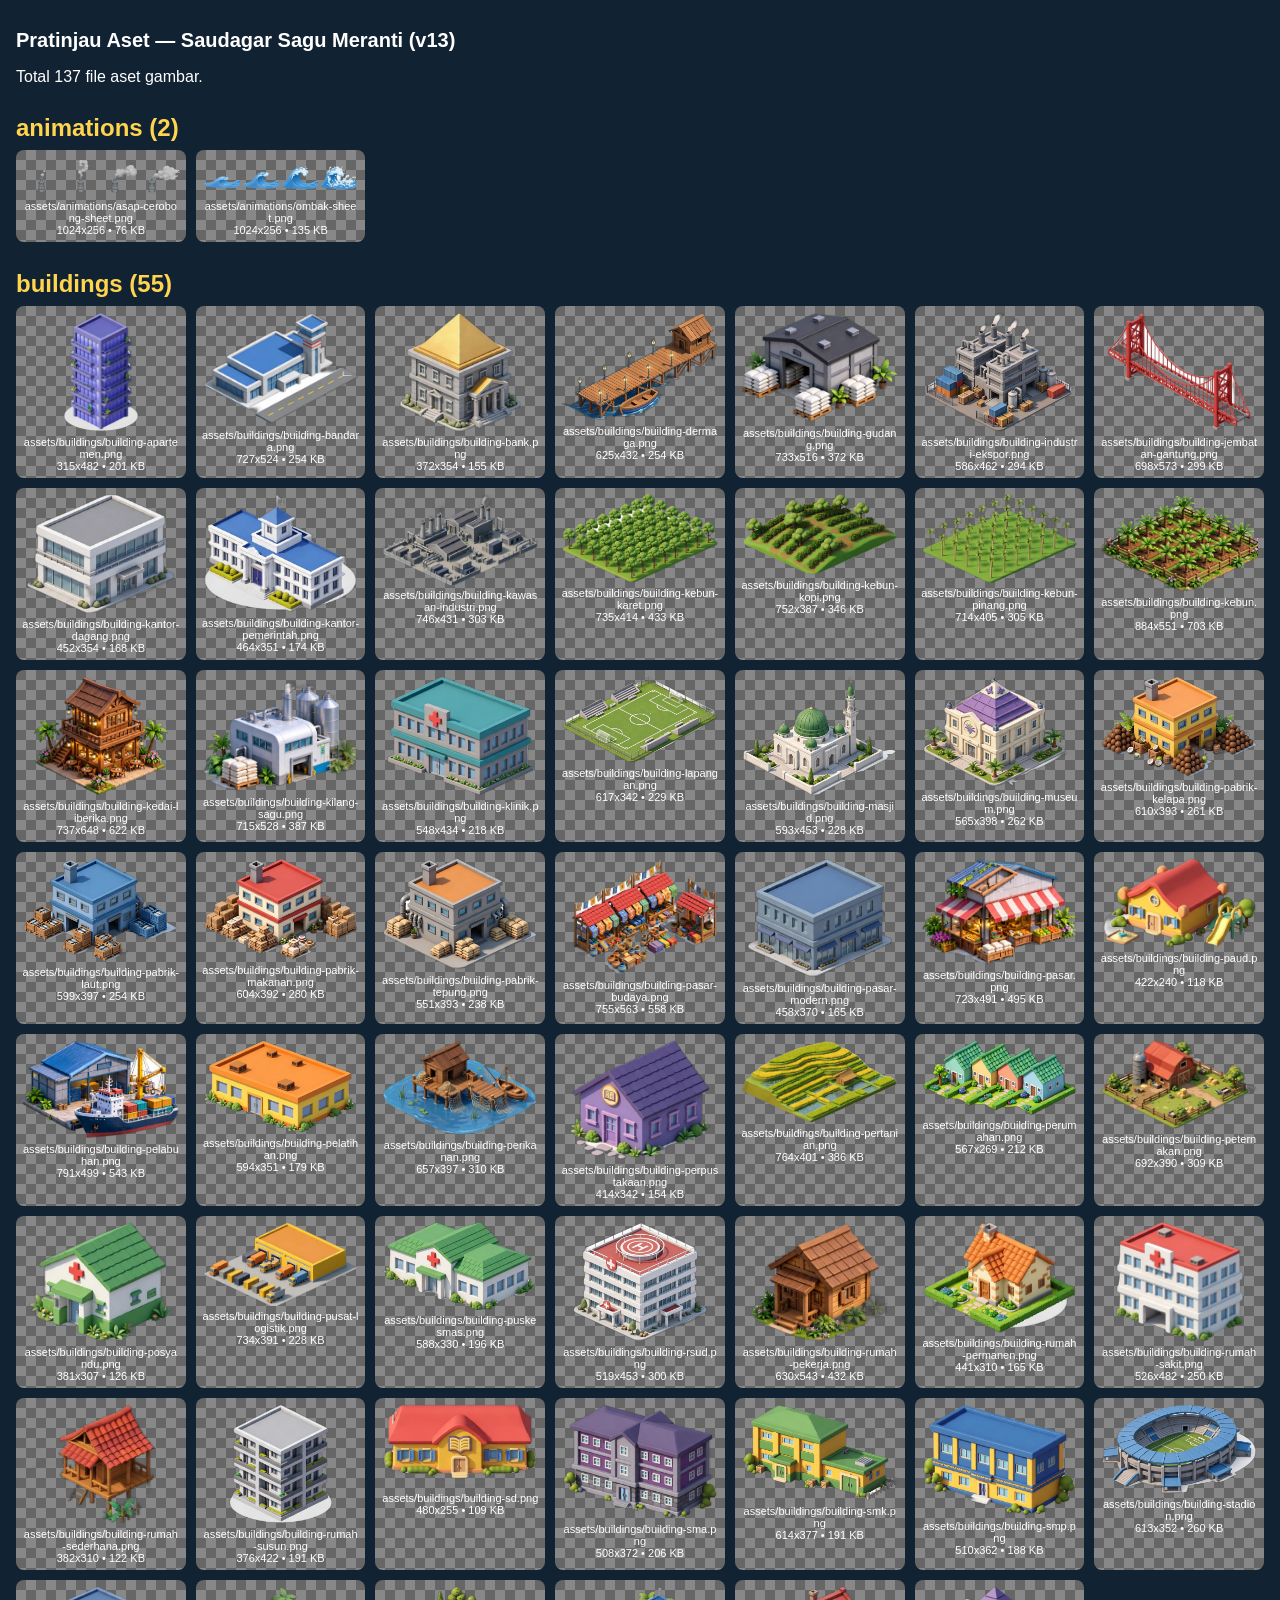
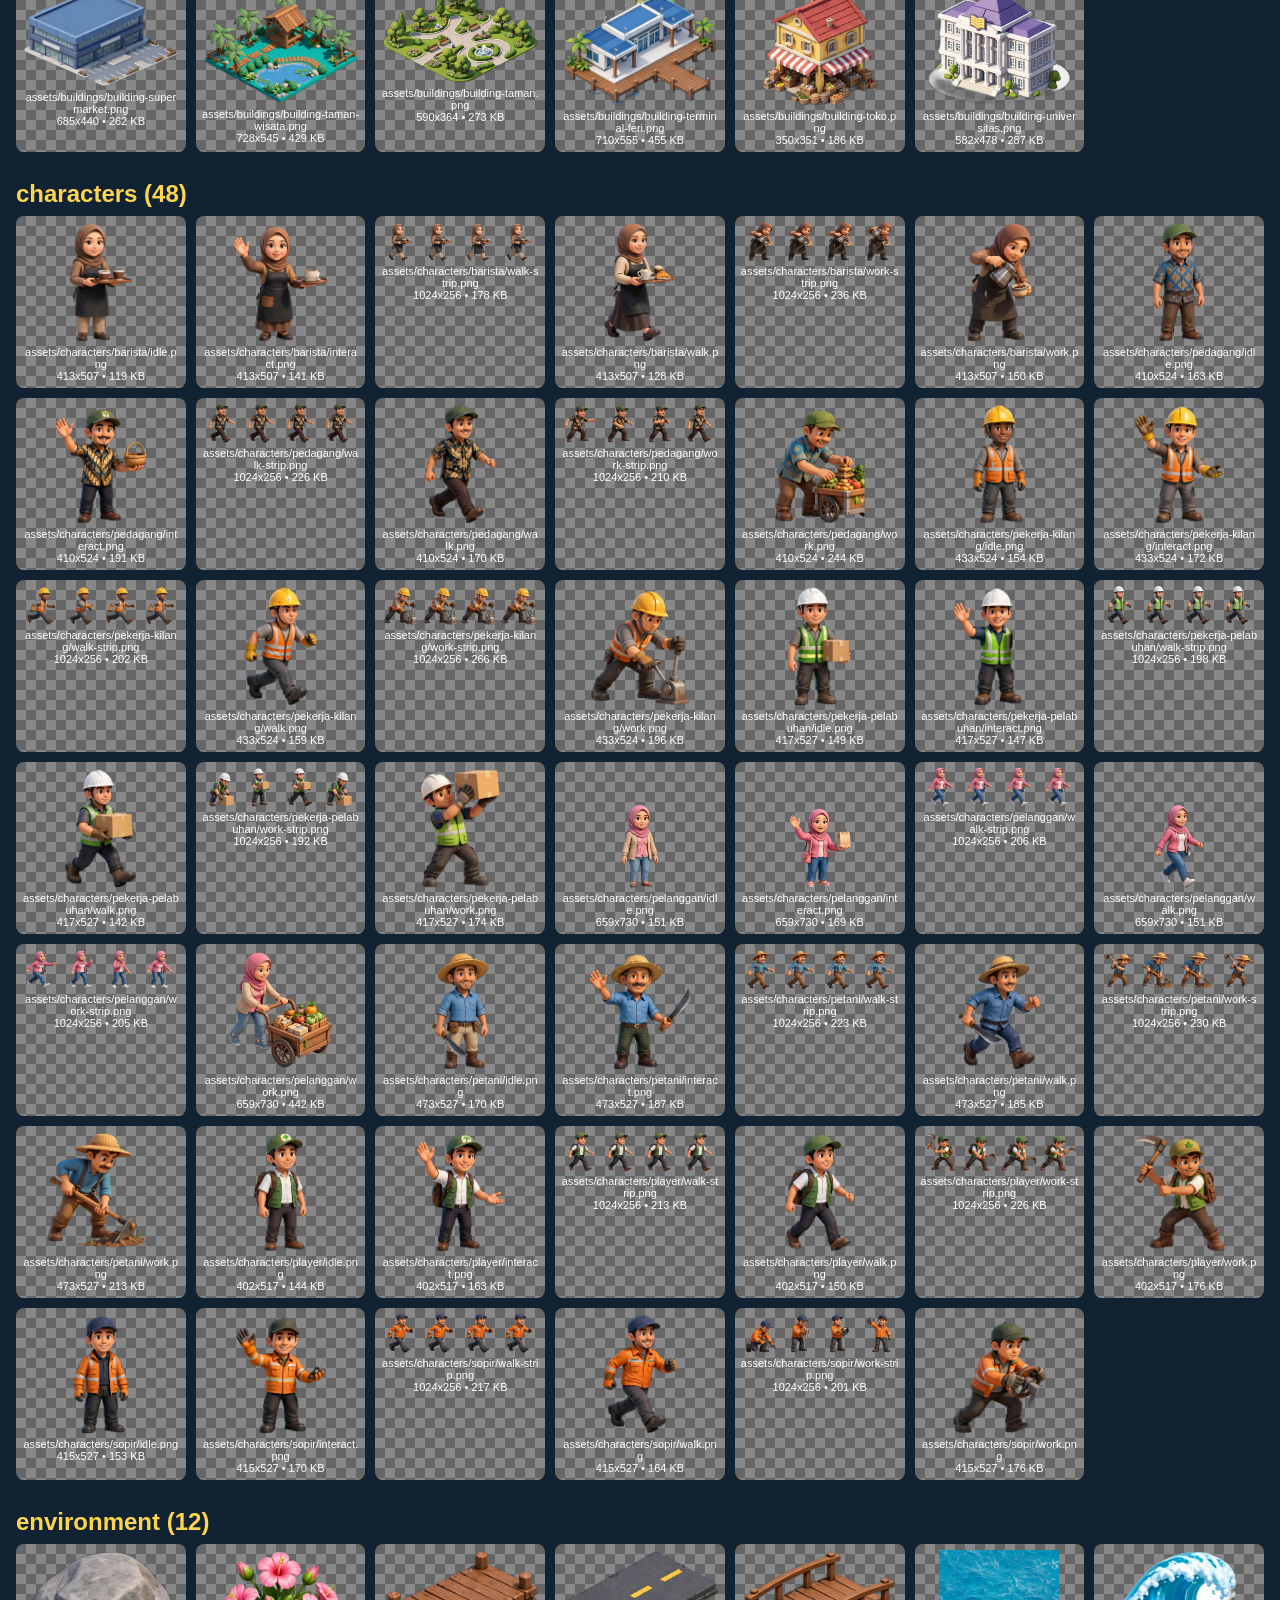
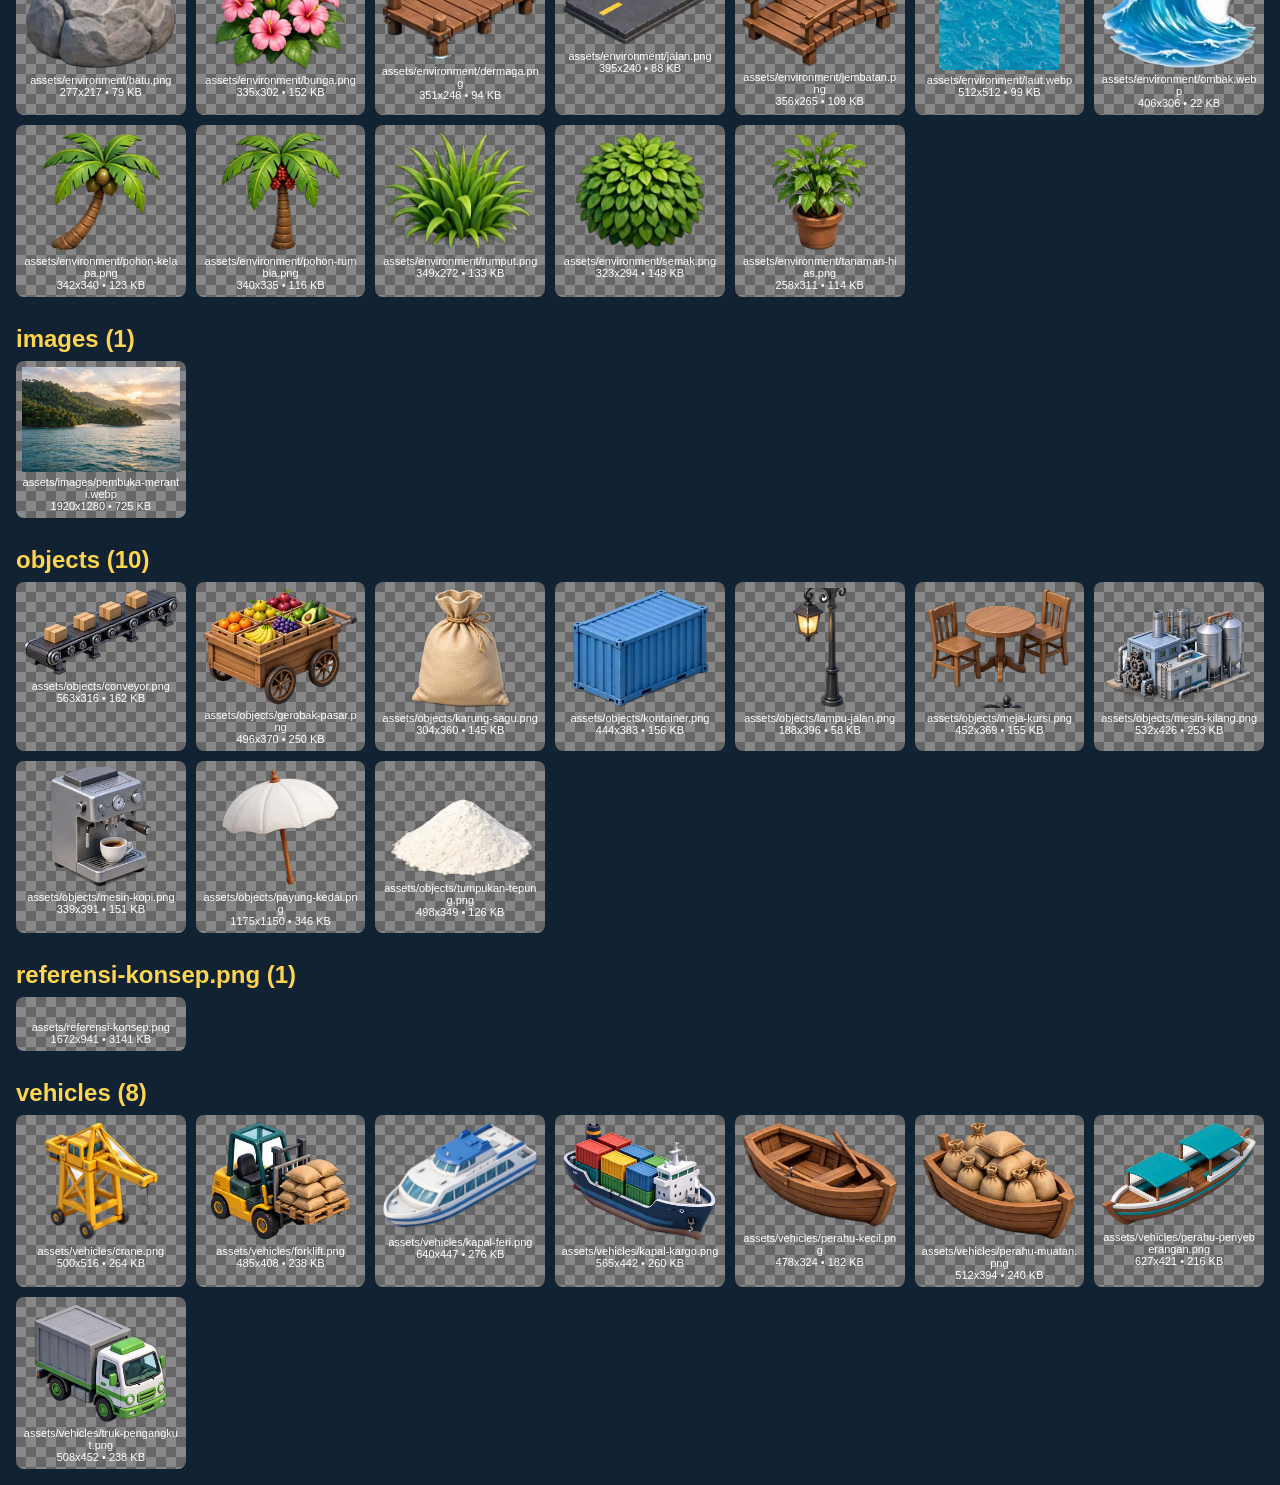
==== commit 6e040613: "Game v16: MERANTI RISING — onboarding pemain (halaman sinematik, identitas, narasi, tutorial 7 langk" ====
--- a/assets/preview.html
+++ b/assets/preview.html
@@ -1,39 +1,39 @@
-<!DOCTYPE html><html lang='id'><head><meta charset='utf-8'><title>Pratinjau Aset — Saudagar Sagu Meranti (v12)</title>
+<!DOCTYPE html><html lang='id'><head><meta charset='utf-8'><title>Pratinjau Aset — Saudagar Sagu Meranti (v13)</title>
 <style>body{font-family:sans-serif;background:#123;color:#fff;margin:0;padding:16px}h1{font-size:20px}h2{margin:28px 0 8px;color:#ffd54f}.grid{display:grid;grid-template-columns:repeat(auto-fill,minmax(150px,1fr));gap:10px}.cell{background:repeating-conic-gradient(#888 0 25%,#666 0 50%) 0 0/20px 20px;border-radius:8px;padding:6px;text-align:center}.cell img{max-width:100%;max-height:120px}.cell small{display:block;color:#fff;font-size:11px;word-break:break-all}</style></head><body>
-<h1>Pratinjau Aset — Saudagar Sagu Meranti (v12)</h1><p>Total 136 file aset gambar.</p>
+<h1>Pratinjau Aset — Saudagar Sagu Meranti (v13)</h1><p>Total 137 file aset gambar.</p>
 <h2>animations (2)</h2><div class='grid'>
-<div class='cell'><img src='animations/asap-cerobong-sheet.png' alt=''><small>assets/animations/asap-cerobong-sheet.png<br>1024x256 • 75 KB</small></div>
-<div class='cell'><img src='animations/ombak-sheet.png' alt=''><small>assets/animations/ombak-sheet.png<br>1024x256 • 134 KB</small></div>
+<div class='cell'><img src='animations/asap-cerobong-sheet.png' alt=''><small>assets/animations/asap-cerobong-sheet.png<br>1024x256 • 76 KB</small></div>
+<div class='cell'><img src='animations/ombak-sheet.png' alt=''><small>assets/animations/ombak-sheet.png<br>1024x256 • 135 KB</small></div>
 </div>
 <h2>buildings (55)</h2><div class='grid'>
-<div class='cell'><img src='buildings/building-apartemen.png' alt=''><small>assets/buildings/building-apartemen.png<br>315x482 • 200 KB</small></div>
-<div class='cell'><img src='buildings/building-bandara.png' alt=''><small>assets/buildings/building-bandara.png<br>727x524 • 253 KB</small></div>
-<div class='cell'><img src='buildings/building-bank.png' alt=''><small>assets/buildings/building-bank.png<br>372x354 • 154 KB</small></div>
+<div class='cell'><img src='buildings/building-apartemen.png' alt=''><small>assets/buildings/building-apartemen.png<br>315x482 • 201 KB</small></div>
+<div class='cell'><img src='buildings/building-bandara.png' alt=''><small>assets/buildings/building-bandara.png<br>727x524 • 254 KB</small></div>
+<div class='cell'><img src='buildings/building-bank.png' alt=''><small>assets/buildings/building-bank.png<br>372x354 • 155 KB</small></div>
 <div class='cell'><img src='buildings/building-dermaga.png' alt=''><small>assets/buildings/building-dermaga.png<br>625x432 • 254 KB</small></div>
 <div class='cell'><img src='buildings/building-gudang.png' alt=''><small>assets/buildings/building-gudang.png<br>733x516 • 372 KB</small></div>
-<div class='cell'><img src='buildings/building-industri-ekspor.png' alt=''><small>assets/buildings/building-industri-ekspor.png<br>586x462 • 293 KB</small></div>
+<div class='cell'><img src='buildings/building-industri-ekspor.png' alt=''><small>assets/buildings/building-industri-ekspor.png<br>586x462 • 294 KB</small></div>
 <div class='cell'><img src='buildings/building-jembatan-gantung.png' alt=''><small>assets/buildings/building-jembatan-gantung.png<br>698x573 • 299 KB</small></div>
 <div class='cell'><img src='buildings/building-kantor-dagang.png' alt=''><small>assets/buildings/building-kantor-dagang.png<br>452x354 • 168 KB</small></div>
-<div class='cell'><img src='buildings/building-kantor-pemerintah.png' alt=''><small>assets/buildings/building-kantor-pemerintah.png<br>464x351 • 173 KB</small></div>
-<div class='cell'><img src='buildings/building-kawasan-industri.png' alt=''><small>assets/buildings/building-kawasan-industri.png<br>746x431 • 302 KB</small></div>
+<div class='cell'><img src='buildings/building-kantor-pemerintah.png' alt=''><small>assets/buildings/building-kantor-pemerintah.png<br>464x351 • 174 KB</small></div>
+<div class='cell'><img src='buildings/building-kawasan-industri.png' alt=''><small>assets/buildings/building-kawasan-industri.png<br>746x431 • 303 KB</small></div>
 <div class='cell'><img src='buildings/building-kebun-karet.png' alt=''><small>assets/buildings/building-kebun-karet.png<br>735x414 • 433 KB</small></div>
 <div class='cell'><img src='buildings/building-kebun-kopi.png' alt=''><small>assets/buildings/building-kebun-kopi.png<br>752x387 • 346 KB</small></div>
-<div class='cell'><img src='buildings/building-kebun-pinang.png' alt=''><small>assets/buildings/building-kebun-pinang.png<br>714x405 • 304 KB</small></div>
-<div class='cell'><img src='buildings/building-kebun.png' alt=''><small>assets/buildings/building-kebun.png<br>884x551 • 702 KB</small></div>
-<div class='cell'><img src='buildings/building-kedai-liberika.png' alt=''><small>assets/buildings/building-kedai-liberika.png<br>737x648 • 621 KB</small></div>
-<div class='cell'><img src='buildings/building-kilang-sagu.png' alt=''><small>assets/buildings/building-kilang-sagu.png<br>715x528 • 386 KB</small></div>
-<div class='cell'><img src='buildings/building-klinik.png' alt=''><small>assets/buildings/building-klinik.png<br>548x434 • 217 KB</small></div>
+<div class='cell'><img src='buildings/building-kebun-pinang.png' alt=''><small>assets/buildings/building-kebun-pinang.png<br>714x405 • 305 KB</small></div>
+<div class='cell'><img src='buildings/building-kebun.png' alt=''><small>assets/buildings/building-kebun.png<br>884x551 • 703 KB</small></div>
+<div class='cell'><img src='buildings/building-kedai-liberika.png' alt=''><small>assets/buildings/building-kedai-liberika.png<br>737x648 • 622 KB</small></div>
+<div class='cell'><img src='buildings/building-kilang-sagu.png' alt=''><small>assets/buildings/building-kilang-sagu.png<br>715x528 • 387 KB</small></div>
+<div class='cell'><img src='buildings/building-klinik.png' alt=''><small>assets/buildings/building-klinik.png<br>548x434 • 218 KB</small></div>
 <div class='cell'><img src='buildings/building-lapangan.png' alt=''><small>assets/buildings/building-lapangan.png<br>617x342 • 229 KB</small></div>
 <div class='cell'><img src='buildings/building-masjid.png' alt=''><small>assets/buildings/building-masjid.png<br>593x453 • 228 KB</small></div>
 <div class='cell'><img src='buildings/building-museum.png' alt=''><small>assets/buildings/building-museum.png<br>565x398 • 262 KB</small></div>
-<div class='cell'><img src='buildings/building-pabrik-kelapa.png' alt=''><small>assets/buildings/building-pabrik-kelapa.png<br>610x393 • 260 KB</small></div>
+<div class='cell'><img src='buildings/building-pabrik-kelapa.png' alt=''><small>assets/buildings/building-pabrik-kelapa.png<br>610x393 • 261 KB</small></div>
 <div class='cell'><img src='buildings/building-pabrik-laut.png' alt=''><small>assets/buildings/building-pabrik-laut.png<br>599x397 • 254 KB</small></div>
 <div class='cell'><img src='buildings/building-pabrik-makanan.png' alt=''><small>assets/buildings/building-pabrik-makanan.png<br>604x392 • 280 KB</small></div>
 <div class='cell'><img src='buildings/building-pabrik-tepung.png' alt=''><small>assets/buildings/building-pabrik-tepung.png<br>551x393 • 238 KB</small></div>
-<div class='cell'><img src='buildings/building-pasar-budaya.png' alt=''><small>assets/buildings/building-pasar-budaya.png<br>755x563 • 557 KB</small></div>
-<div class='cell'><img src='buildings/building-pasar-modern.png' alt=''><small>assets/buildings/building-pasar-modern.png<br>458x370 • 164 KB</small></div>
-<div class='cell'><img src='buildings/building-pasar.png' alt=''><small>assets/buildings/building-pasar.png<br>723x491 • 494 KB</small></div>
-<div class='cell'><img src='buildings/building-paud.png' alt=''><small>assets/buildings/building-paud.png<br>422x240 • 117 KB</small></div>
+<div class='cell'><img src='buildings/building-pasar-budaya.png' alt=''><small>assets/buildings/building-pasar-budaya.png<br>755x563 • 558 KB</small></div>
+<div class='cell'><img src='buildings/building-pasar-modern.png' alt=''><small>assets/buildings/building-pasar-modern.png<br>458x370 • 165 KB</small></div>
+<div class='cell'><img src='buildings/building-pasar.png' alt=''><small>assets/buildings/building-pasar.png<br>723x491 • 495 KB</small></div>
+<div class='cell'><img src='buildings/building-paud.png' alt=''><small>assets/buildings/building-paud.png<br>422x240 • 118 KB</small></div>
 <div class='cell'><img src='buildings/building-pelabuhan.png' alt=''><small>assets/buildings/building-pelabuhan.png<br>791x499 • 543 KB</small></div>
 <div class='cell'><img src='buildings/building-pelatihan.png' alt=''><small>assets/buildings/building-pelatihan.png<br>594x351 • 179 KB</small></div>
 <div class='cell'><img src='buildings/building-perikanan.png' alt=''><small>assets/buildings/building-perikanan.png<br>657x397 • 310 KB</small></div>
@@ -41,113 +41,116 @@
 <div class='cell'><img src='buildings/building-pertanian.png' alt=''><small>assets/buildings/building-pertanian.png<br>764x401 • 386 KB</small></div>
 <div class='cell'><img src='buildings/building-perumahan.png' alt=''><small>assets/buildings/building-perumahan.png<br>567x269 • 212 KB</small></div>
 <div class='cell'><img src='buildings/building-peternakan.png' alt=''><small>assets/buildings/building-peternakan.png<br>692x390 • 309 KB</small></div>
-<div class='cell'><img src='buildings/building-posyandu.png' alt=''><small>assets/buildings/building-posyandu.png<br>381x307 • 125 KB</small></div>
-<div class='cell'><img src='buildings/building-pusat-logistik.png' alt=''><small>assets/buildings/building-pusat-logistik.png<br>734x391 • 227 KB</small></div>
+<div class='cell'><img src='buildings/building-posyandu.png' alt=''><small>assets/buildings/building-posyandu.png<br>381x307 • 126 KB</small></div>
+<div class='cell'><img src='buildings/building-pusat-logistik.png' alt=''><small>assets/buildings/building-pusat-logistik.png<br>734x391 • 228 KB</small></div>
 <div class='cell'><img src='buildings/building-puskesmas.png' alt=''><small>assets/buildings/building-puskesmas.png<br>588x330 • 196 KB</small></div>
 <div class='cell'><img src='buildings/building-rsud.png' alt=''><small>assets/buildings/building-rsud.png<br>519x453 • 300 KB</small></div>
-<div class='cell'><img src='buildings/building-rumah-pekerja.png' alt=''><small>assets/buildings/building-rumah-pekerja.png<br>630x543 • 431 KB</small></div>
-<div class='cell'><img src='buildings/building-rumah-permanen.png' alt=''><small>assets/buildings/building-rumah-permanen.png<br>441x310 • 164 KB</small></div>
+<div class='cell'><img src='buildings/building-rumah-pekerja.png' alt=''><small>assets/buildings/building-rumah-pekerja.png<br>630x543 • 432 KB</small></div>
+<div class='cell'><img src='buildings/building-rumah-permanen.png' alt=''><small>assets/buildings/building-rumah-permanen.png<br>441x310 • 165 KB</small></div>
 <div class='cell'><img src='buildings/building-rumah-sakit.png' alt=''><small>assets/buildings/building-rumah-sakit.png<br>526x482 • 250 KB</small></div>
 <div class='cell'><img src='buildings/building-rumah-sederhana.png' alt=''><small>assets/buildings/building-rumah-sederhana.png<br>382x310 • 122 KB</small></div>
-<div class='cell'><img src='buildings/building-rumah-susun.png' alt=''><small>assets/buildings/building-rumah-susun.png<br>376x422 • 190 KB</small></div>
+<div class='cell'><img src='buildings/building-rumah-susun.png' alt=''><small>assets/buildings/building-rumah-susun.png<br>376x422 • 191 KB</small></div>
 <div class='cell'><img src='buildings/building-sd.png' alt=''><small>assets/buildings/building-sd.png<br>480x255 • 109 KB</small></div>
-<div class='cell'><img src='buildings/building-sma.png' alt=''><small>assets/buildings/building-sma.png<br>508x372 • 205 KB</small></div>
-<div class='cell'><img src='buildings/building-smk.png' alt=''><small>assets/buildings/building-smk.png<br>614x377 • 190 KB</small></div>
-<div class='cell'><img src='buildings/building-smp.png' alt=''><small>assets/buildings/building-smp.png<br>510x362 • 187 KB</small></div>
+<div class='cell'><img src='buildings/building-sma.png' alt=''><small>assets/buildings/building-sma.png<br>508x372 • 206 KB</small></div>
+<div class='cell'><img src='buildings/building-smk.png' alt=''><small>assets/buildings/building-smk.png<br>614x377 • 191 KB</small></div>
+<div class='cell'><img src='buildings/building-smp.png' alt=''><small>assets/buildings/building-smp.png<br>510x362 • 188 KB</small></div>
 <div class='cell'><img src='buildings/building-stadion.png' alt=''><small>assets/buildings/building-stadion.png<br>613x352 • 260 KB</small></div>
 <div class='cell'><img src='buildings/building-supermarket.png' alt=''><small>assets/buildings/building-supermarket.png<br>685x440 • 262 KB</small></div>
 <div class='cell'><img src='buildings/building-taman-wisata.png' alt=''><small>assets/buildings/building-taman-wisata.png<br>728x545 • 429 KB</small></div>
 <div class='cell'><img src='buildings/building-taman.png' alt=''><small>assets/buildings/building-taman.png<br>590x364 • 273 KB</small></div>
-<div class='cell'><img src='buildings/building-terminal-feri.png' alt=''><small>assets/buildings/building-terminal-feri.png<br>710x555 • 454 KB</small></div>
-<div class='cell'><img src='buildings/building-toko.png' alt=''><small>assets/buildings/building-toko.png<br>350x351 • 185 KB</small></div>
+<div class='cell'><img src='buildings/building-terminal-feri.png' alt=''><small>assets/buildings/building-terminal-feri.png<br>710x555 • 455 KB</small></div>
+<div class='cell'><img src='buildings/building-toko.png' alt=''><small>assets/buildings/building-toko.png<br>350x351 • 186 KB</small></div>
 <div class='cell'><img src='buildings/building-universitas.png' alt=''><small>assets/buildings/building-universitas.png<br>582x478 • 287 KB</small></div>
 </div>
 <h2>characters (48)</h2><div class='grid'>
-<div class='cell'><img src='characters/player/idle.png' alt=''><small>assets/characters/player/idle.png<br>402x517 • 143 KB</small></div>
-<div class='cell'><img src='characters/player/interact.png' alt=''><small>assets/characters/player/interact.png<br>402x517 • 162 KB</small></div>
-<div class='cell'><img src='characters/player/walk-strip.png' alt=''><small>assets/characters/player/walk-strip.png<br>1024x256 • 212 KB</small></div>
-<div class='cell'><img src='characters/player/walk.png' alt=''><small>assets/characters/player/walk.png<br>402x517 • 150 KB</small></div>
-<div class='cell'><img src='characters/player/work-strip.png' alt=''><small>assets/characters/player/work-strip.png<br>1024x256 • 226 KB</small></div>
-<div class='cell'><img src='characters/player/work.png' alt=''><small>assets/characters/player/work.png<br>402x517 • 176 KB</small></div>
-<div class='cell'><img src='characters/petani/idle.png' alt=''><small>assets/characters/petani/idle.png<br>473x527 • 170 KB</small></div>
-<div class='cell'><img src='characters/petani/interact.png' alt=''><small>assets/characters/petani/interact.png<br>473x527 • 186 KB</small></div>
-<div class='cell'><img src='characters/petani/walk-strip.png' alt=''><small>assets/characters/petani/walk-strip.png<br>1024x256 • 223 KB</small></div>
-<div class='cell'><img src='characters/petani/walk.png' alt=''><small>assets/characters/petani/walk.png<br>473x527 • 185 KB</small></div>
-<div class='cell'><img src='characters/petani/work-strip.png' alt=''><small>assets/characters/petani/work-strip.png<br>1024x256 • 230 KB</small></div>
-<div class='cell'><img src='characters/petani/work.png' alt=''><small>assets/characters/petani/work.png<br>473x527 • 212 KB</small></div>
+<div class='cell'><img src='characters/barista/idle.png' alt=''><small>assets/characters/barista/idle.png<br>413x507 • 119 KB</small></div>
+<div class='cell'><img src='characters/barista/interact.png' alt=''><small>assets/characters/barista/interact.png<br>413x507 • 141 KB</small></div>
+<div class='cell'><img src='characters/barista/walk-strip.png' alt=''><small>assets/characters/barista/walk-strip.png<br>1024x256 • 178 KB</small></div>
+<div class='cell'><img src='characters/barista/walk.png' alt=''><small>assets/characters/barista/walk.png<br>413x507 • 128 KB</small></div>
+<div class='cell'><img src='characters/barista/work-strip.png' alt=''><small>assets/characters/barista/work-strip.png<br>1024x256 • 236 KB</small></div>
+<div class='cell'><img src='characters/barista/work.png' alt=''><small>assets/characters/barista/work.png<br>413x507 • 150 KB</small></div>
+<div class='cell'><img src='characters/pedagang/idle.png' alt=''><small>assets/characters/pedagang/idle.png<br>410x524 • 163 KB</small></div>
+<div class='cell'><img src='characters/pedagang/interact.png' alt=''><small>assets/characters/pedagang/interact.png<br>410x524 • 191 KB</small></div>
+<div class='cell'><img src='characters/pedagang/walk-strip.png' alt=''><small>assets/characters/pedagang/walk-strip.png<br>1024x256 • 226 KB</small></div>
+<div class='cell'><img src='characters/pedagang/walk.png' alt=''><small>assets/characters/pedagang/walk.png<br>410x524 • 170 KB</small></div>
+<div class='cell'><img src='characters/pedagang/work-strip.png' alt=''><small>assets/characters/pedagang/work-strip.png<br>1024x256 • 210 KB</small></div>
+<div class='cell'><img src='characters/pedagang/work.png' alt=''><small>assets/characters/pedagang/work.png<br>410x524 • 244 KB</small></div>
 <div class='cell'><img src='characters/pekerja-kilang/idle.png' alt=''><small>assets/characters/pekerja-kilang/idle.png<br>433x524 • 154 KB</small></div>
-<div class='cell'><img src='characters/pekerja-kilang/interact.png' alt=''><small>assets/characters/pekerja-kilang/interact.png<br>433x524 • 171 KB</small></div>
+<div class='cell'><img src='characters/pekerja-kilang/interact.png' alt=''><small>assets/characters/pekerja-kilang/interact.png<br>433x524 • 172 KB</small></div>
 <div class='cell'><img src='characters/pekerja-kilang/walk-strip.png' alt=''><small>assets/characters/pekerja-kilang/walk-strip.png<br>1024x256 • 202 KB</small></div>
 <div class='cell'><img src='characters/pekerja-kilang/walk.png' alt=''><small>assets/characters/pekerja-kilang/walk.png<br>433x524 • 159 KB</small></div>
 <div class='cell'><img src='characters/pekerja-kilang/work-strip.png' alt=''><small>assets/characters/pekerja-kilang/work-strip.png<br>1024x256 • 266 KB</small></div>
 <div class='cell'><img src='characters/pekerja-kilang/work.png' alt=''><small>assets/characters/pekerja-kilang/work.png<br>433x524 • 196 KB</small></div>
-<div class='cell'><img src='characters/barista/idle.png' alt=''><small>assets/characters/barista/idle.png<br>413x507 • 119 KB</small></div>
-<div class='cell'><img src='characters/barista/interact.png' alt=''><small>assets/characters/barista/interact.png<br>413x507 • 141 KB</small></div>
-<div class='cell'><img src='characters/barista/walk-strip.png' alt=''><small>assets/characters/barista/walk-strip.png<br>1024x256 • 177 KB</small></div>
-<div class='cell'><img src='characters/barista/walk.png' alt=''><small>assets/characters/barista/walk.png<br>413x507 • 128 KB</small></div>
-<div class='cell'><img src='characters/barista/work-strip.png' alt=''><small>assets/characters/barista/work-strip.png<br>1024x256 • 236 KB</small></div>
-<div class='cell'><img src='characters/barista/work.png' alt=''><small>assets/characters/barista/work.png<br>413x507 • 150 KB</small></div>
-<div class='cell'><img src='characters/pedagang/idle.png' alt=''><small>assets/characters/pedagang/idle.png<br>410x524 • 162 KB</small></div>
-<div class='cell'><img src='characters/pedagang/interact.png' alt=''><small>assets/characters/pedagang/interact.png<br>410x524 • 191 KB</small></div>
-<div class='cell'><img src='characters/pedagang/walk-strip.png' alt=''><small>assets/characters/pedagang/walk-strip.png<br>1024x256 • 225 KB</small></div>
-<div class='cell'><img src='characters/pedagang/walk.png' alt=''><small>assets/characters/pedagang/walk.png<br>410x524 • 170 KB</small></div>
-<div class='cell'><img src='characters/pedagang/work-strip.png' alt=''><small>assets/characters/pedagang/work-strip.png<br>1024x256 • 209 KB</small></div>
-<div class='cell'><img src='characters/pedagang/work.png' alt=''><small>assets/characters/pedagang/work.png<br>410x524 • 243 KB</small></div>
-<div class='cell'><img src='characters/pelanggan/idle.png' alt=''><small>assets/characters/pelanggan/idle.png<br>659x730 • 150 KB</small></div>
+<div class='cell'><img src='characters/pekerja-pelabuhan/idle.png' alt=''><small>assets/characters/pekerja-pelabuhan/idle.png<br>417x527 • 149 KB</small></div>
+<div class='cell'><img src='characters/pekerja-pelabuhan/interact.png' alt=''><small>assets/characters/pekerja-pelabuhan/interact.png<br>417x527 • 147 KB</small></div>
+<div class='cell'><img src='characters/pekerja-pelabuhan/walk-strip.png' alt=''><small>assets/characters/pekerja-pelabuhan/walk-strip.png<br>1024x256 • 198 KB</small></div>
+<div class='cell'><img src='characters/pekerja-pelabuhan/walk.png' alt=''><small>assets/characters/pekerja-pelabuhan/walk.png<br>417x527 • 142 KB</small></div>
+<div class='cell'><img src='characters/pekerja-pelabuhan/work-strip.png' alt=''><small>assets/characters/pekerja-pelabuhan/work-strip.png<br>1024x256 • 192 KB</small></div>
+<div class='cell'><img src='characters/pekerja-pelabuhan/work.png' alt=''><small>assets/characters/pekerja-pelabuhan/work.png<br>417x527 • 174 KB</small></div>
+<div class='cell'><img src='characters/pelanggan/idle.png' alt=''><small>assets/characters/pelanggan/idle.png<br>659x730 • 151 KB</small></div>
 <div class='cell'><img src='characters/pelanggan/interact.png' alt=''><small>assets/characters/pelanggan/interact.png<br>659x730 • 169 KB</small></div>
-<div class='cell'><img src='characters/pelanggan/walk-strip.png' alt=''><small>assets/characters/pelanggan/walk-strip.png<br>1024x256 • 205 KB</small></div>
+<div class='cell'><img src='characters/pelanggan/walk-strip.png' alt=''><small>assets/characters/pelanggan/walk-strip.png<br>1024x256 • 206 KB</small></div>
 <div class='cell'><img src='characters/pelanggan/walk.png' alt=''><small>assets/characters/pelanggan/walk.png<br>659x730 • 151 KB</small></div>
-<div class='cell'><img src='characters/pelanggan/work-strip.png' alt=''><small>assets/characters/pelanggan/work-strip.png<br>1024x256 • 204 KB</small></div>
+<div class='cell'><img src='characters/pelanggan/work-strip.png' alt=''><small>assets/characters/pelanggan/work-strip.png<br>1024x256 • 205 KB</small></div>
 <div class='cell'><img src='characters/pelanggan/work.png' alt=''><small>assets/characters/pelanggan/work.png<br>659x730 • 442 KB</small></div>
+<div class='cell'><img src='characters/petani/idle.png' alt=''><small>assets/characters/petani/idle.png<br>473x527 • 170 KB</small></div>
+<div class='cell'><img src='characters/petani/interact.png' alt=''><small>assets/characters/petani/interact.png<br>473x527 • 187 KB</small></div>
+<div class='cell'><img src='characters/petani/walk-strip.png' alt=''><small>assets/characters/petani/walk-strip.png<br>1024x256 • 223 KB</small></div>
+<div class='cell'><img src='characters/petani/walk.png' alt=''><small>assets/characters/petani/walk.png<br>473x527 • 185 KB</small></div>
+<div class='cell'><img src='characters/petani/work-strip.png' alt=''><small>assets/characters/petani/work-strip.png<br>1024x256 • 230 KB</small></div>
+<div class='cell'><img src='characters/petani/work.png' alt=''><small>assets/characters/petani/work.png<br>473x527 • 213 KB</small></div>
+<div class='cell'><img src='characters/player/idle.png' alt=''><small>assets/characters/player/idle.png<br>402x517 • 144 KB</small></div>
+<div class='cell'><img src='characters/player/interact.png' alt=''><small>assets/characters/player/interact.png<br>402x517 • 163 KB</small></div>
+<div class='cell'><img src='characters/player/walk-strip.png' alt=''><small>assets/characters/player/walk-strip.png<br>1024x256 • 213 KB</small></div>
+<div class='cell'><img src='characters/player/walk.png' alt=''><small>assets/characters/player/walk.png<br>402x517 • 150 KB</small></div>
+<div class='cell'><img src='characters/player/work-strip.png' alt=''><small>assets/characters/player/work-strip.png<br>1024x256 • 226 KB</small></div>
+<div class='cell'><img src='characters/player/work.png' alt=''><small>assets/characters/player/work.png<br>402x517 • 176 KB</small></div>
 <div class='cell'><img src='characters/sopir/idle.png' alt=''><small>assets/characters/sopir/idle.png<br>415x527 • 153 KB</small></div>
 <div class='cell'><img src='characters/sopir/interact.png' alt=''><small>assets/characters/sopir/interact.png<br>415x527 • 170 KB</small></div>
-<div class='cell'><img src='characters/sopir/walk-strip.png' alt=''><small>assets/characters/sopir/walk-strip.png<br>1024x256 • 216 KB</small></div>
-<div class='cell'><img src='characters/sopir/walk.png' alt=''><small>assets/characters/sopir/walk.png<br>415x527 • 163 KB</small></div>
-<div class='cell'><img src='characters/sopir/work-strip.png' alt=''><small>assets/characters/sopir/work-strip.png<br>1024x256 • 200 KB</small></div>
-<div class='cell'><img src='characters/sopir/work.png' alt=''><small>assets/characters/sopir/work.png<br>415x527 • 175 KB</small></div>
-<div class='cell'><img src='characters/pekerja-pelabuhan/idle.png' alt=''><small>assets/characters/pekerja-pelabuhan/idle.png<br>417x527 • 148 KB</small></div>
-<div class='cell'><img src='characters/pekerja-pelabuhan/interact.png' alt=''><small>assets/characters/pekerja-pelabuhan/interact.png<br>417x527 • 146 KB</small></div>
-<div class='cell'><img src='characters/pekerja-pelabuhan/walk-strip.png' alt=''><small>assets/characters/pekerja-pelabuhan/walk-strip.png<br>1024x256 • 197 KB</small></div>
-<div class='cell'><img src='characters/pekerja-pelabuhan/walk.png' alt=''><small>assets/characters/pekerja-pelabuhan/walk.png<br>417x527 • 141 KB</small></div>
-<div class='cell'><img src='characters/pekerja-pelabuhan/work-strip.png' alt=''><small>assets/characters/pekerja-pelabuhan/work-strip.png<br>1024x256 • 191 KB</small></div>
-<div class='cell'><img src='characters/pekerja-pelabuhan/work.png' alt=''><small>assets/characters/pekerja-pelabuhan/work.png<br>417x527 • 173 KB</small></div>
+<div class='cell'><img src='characters/sopir/walk-strip.png' alt=''><small>assets/characters/sopir/walk-strip.png<br>1024x256 • 217 KB</small></div>
+<div class='cell'><img src='characters/sopir/walk.png' alt=''><small>assets/characters/sopir/walk.png<br>415x527 • 164 KB</small></div>
+<div class='cell'><img src='characters/sopir/work-strip.png' alt=''><small>assets/characters/sopir/work-strip.png<br>1024x256 • 201 KB</small></div>
+<div class='cell'><img src='characters/sopir/work.png' alt=''><small>assets/characters/sopir/work.png<br>415x527 • 176 KB</small></div>
 </div>
 <h2>environment (12)</h2><div class='grid'>
-<div class='cell'><img src='environment/batu.png' alt=''><small>assets/environment/batu.png<br>277x217 • 78 KB</small></div>
-<div class='cell'><img src='environment/bunga.png' alt=''><small>assets/environment/bunga.png<br>335x302 • 151 KB</small></div>
-<div class='cell'><img src='environment/dermaga.png' alt=''><small>assets/environment/dermaga.png<br>351x248 • 93 KB</small></div>
+<div class='cell'><img src='environment/batu.png' alt=''><small>assets/environment/batu.png<br>277x217 • 79 KB</small></div>
+<div class='cell'><img src='environment/bunga.png' alt=''><small>assets/environment/bunga.png<br>335x302 • 152 KB</small></div>
+<div class='cell'><img src='environment/dermaga.png' alt=''><small>assets/environment/dermaga.png<br>351x248 • 94 KB</small></div>
 <div class='cell'><img src='environment/jalan.png' alt=''><small>assets/environment/jalan.png<br>395x240 • 88 KB</small></div>
 <div class='cell'><img src='environment/jembatan.png' alt=''><small>assets/environment/jembatan.png<br>356x265 • 109 KB</small></div>
 <div class='cell'><img src='environment/laut.webp' alt=''><small>assets/environment/laut.webp<br>512x512 • 99 KB</small></div>
-<div class='cell'><img src='environment/ombak.webp' alt=''><small>assets/environment/ombak.webp<br>406x306 • 21 KB</small></div>
-<div class='cell'><img src='environment/pohon-kelapa.png' alt=''><small>assets/environment/pohon-kelapa.png<br>342x340 • 122 KB</small></div>
-<div class='cell'><img src='environment/pohon-rumbia.png' alt=''><small>assets/environment/pohon-rumbia.png<br>340x335 • 115 KB</small></div>
-<div class='cell'><img src='environment/rumput.png' alt=''><small>assets/environment/rumput.png<br>349x272 • 132 KB</small></div>
+<div class='cell'><img src='environment/ombak.webp' alt=''><small>assets/environment/ombak.webp<br>406x306 • 22 KB</small></div>
+<div class='cell'><img src='environment/pohon-kelapa.png' alt=''><small>assets/environment/pohon-kelapa.png<br>342x340 • 123 KB</small></div>
+<div class='cell'><img src='environment/pohon-rumbia.png' alt=''><small>assets/environment/pohon-rumbia.png<br>340x335 • 116 KB</small></div>
+<div class='cell'><img src='environment/rumput.png' alt=''><small>assets/environment/rumput.png<br>349x272 • 133 KB</small></div>
 <div class='cell'><img src='environment/semak.png' alt=''><small>assets/environment/semak.png<br>323x294 • 148 KB</small></div>
 <div class='cell'><img src='environment/tanaman-hias.png' alt=''><small>assets/environment/tanaman-hias.png<br>258x311 • 114 KB</small></div>
 </div>
+<h2>images (1)</h2><div class='grid'>
+<div class='cell'><img src='images/pembuka-meranti.webp' alt=''><small>assets/images/pembuka-meranti.webp<br>1920x1280 • 725 KB</small></div>
+</div>
 <h2>objects (10)</h2><div class='grid'>
 <div class='cell'><img src='objects/conveyor.png' alt=''><small>assets/objects/conveyor.png<br>563x316 • 162 KB</small></div>
-<div class='cell'><img src='objects/gerobak-pasar.png' alt=''><small>assets/objects/gerobak-pasar.png<br>496x370 • 249 KB</small></div>
-<div class='cell'><img src='objects/karung-sagu.png' alt=''><small>assets/objects/karung-sagu.png<br>304x360 • 144 KB</small></div>
+<div class='cell'><img src='objects/gerobak-pasar.png' alt=''><small>assets/objects/gerobak-pasar.png<br>496x370 • 250 KB</small></div>
+<div class='cell'><img src='objects/karung-sagu.png' alt=''><small>assets/objects/karung-sagu.png<br>304x360 • 145 KB</small></div>
 <div class='cell'><img src='objects/kontainer.png' alt=''><small>assets/objects/kontainer.png<br>444x383 • 156 KB</small></div>
 <div class='cell'><img src='objects/lampu-jalan.png' alt=''><small>assets/objects/lampu-jalan.png<br>188x396 • 58 KB</small></div>
 <div class='cell'><img src='objects/meja-kursi.png' alt=''><small>assets/objects/meja-kursi.png<br>452x369 • 155 KB</small></div>
 <div class='cell'><img src='objects/mesin-kilang.png' alt=''><small>assets/objects/mesin-kilang.png<br>532x426 • 253 KB</small></div>
-<div class='cell'><img src='objects/mesin-kopi.png' alt=''><small>assets/objects/mesin-kopi.png<br>339x391 • 150 KB</small></div>
-<div class='cell'><img src='objects/payung-kedai.png' alt=''><small>assets/objects/payung-kedai.png<br>1175x1150 • 345 KB</small></div>
-<div class='cell'><img src='objects/tumpukan-tepung.png' alt=''><small>assets/objects/tumpukan-tepung.png<br>498x349 • 125 KB</small></div>
+<div class='cell'><img src='objects/mesin-kopi.png' alt=''><small>assets/objects/mesin-kopi.png<br>339x391 • 151 KB</small></div>
+<div class='cell'><img src='objects/payung-kedai.png' alt=''><small>assets/objects/payung-kedai.png<br>1175x1150 • 346 KB</small></div>
+<div class='cell'><img src='objects/tumpukan-tepung.png' alt=''><small>assets/objects/tumpukan-tepung.png<br>498x349 • 126 KB</small></div>
 </div>
 <h2>referensi-konsep.png (1)</h2><div class='grid'>
-<div class='cell'><img src='referensi-konsep.png' alt=''><small>assets/referensi-konsep.png<br>1672x941 • 3140 KB</small></div>
+<div class='cell'><img src='referensi-konsep.png' alt=''><small>assets/referensi-konsep.png<br>1672x941 • 3141 KB</small></div>
 </div>
 <h2>vehicles (8)</h2><div class='grid'>
 <div class='cell'><img src='vehicles/crane.png' alt=''><small>assets/vehicles/crane.png<br>500x516 • 264 KB</small></div>
-<div class='cell'><img src='vehicles/forklift.png' alt=''><small>assets/vehicles/forklift.png<br>485x408 • 237 KB</small></div>
+<div class='cell'><img src='vehicles/forklift.png' alt=''><small>assets/vehicles/forklift.png<br>485x408 • 238 KB</small></div>
 <div class='cell'><img src='vehicles/kapal-feri.png' alt=''><small>assets/vehicles/kapal-feri.png<br>640x447 • 276 KB</small></div>
 <div class='cell'><img src='vehicles/kapal-kargo.png' alt=''><small>assets/vehicles/kapal-kargo.png<br>565x442 • 260 KB</small></div>
-<div class='cell'><img src='vehicles/perahu-kecil.png' alt=''><small>assets/vehicles/perahu-kecil.png<br>478x324 • 181 KB</small></div>
-<div class='cell'><img src='vehicles/perahu-muatan.png' alt=''><small>assets/vehicles/perahu-muatan.png<br>512x394 • 239 KB</small></div>
+<div class='cell'><img src='vehicles/perahu-kecil.png' alt=''><small>assets/vehicles/perahu-kecil.png<br>478x324 • 182 KB</small></div>
+<div class='cell'><img src='vehicles/perahu-muatan.png' alt=''><small>assets/vehicles/perahu-muatan.png<br>512x394 • 240 KB</small></div>
 <div class='cell'><img src='vehicles/perahu-penyeberangan.png' alt=''><small>assets/vehicles/perahu-penyeberangan.png<br>627x421 • 216 KB</small></div>
 <div class='cell'><img src='vehicles/truk-pengangkut.png' alt=''><small>assets/vehicles/truk-pengangkut.png<br>508x452 • 238 KB</small></div>
 </div>
